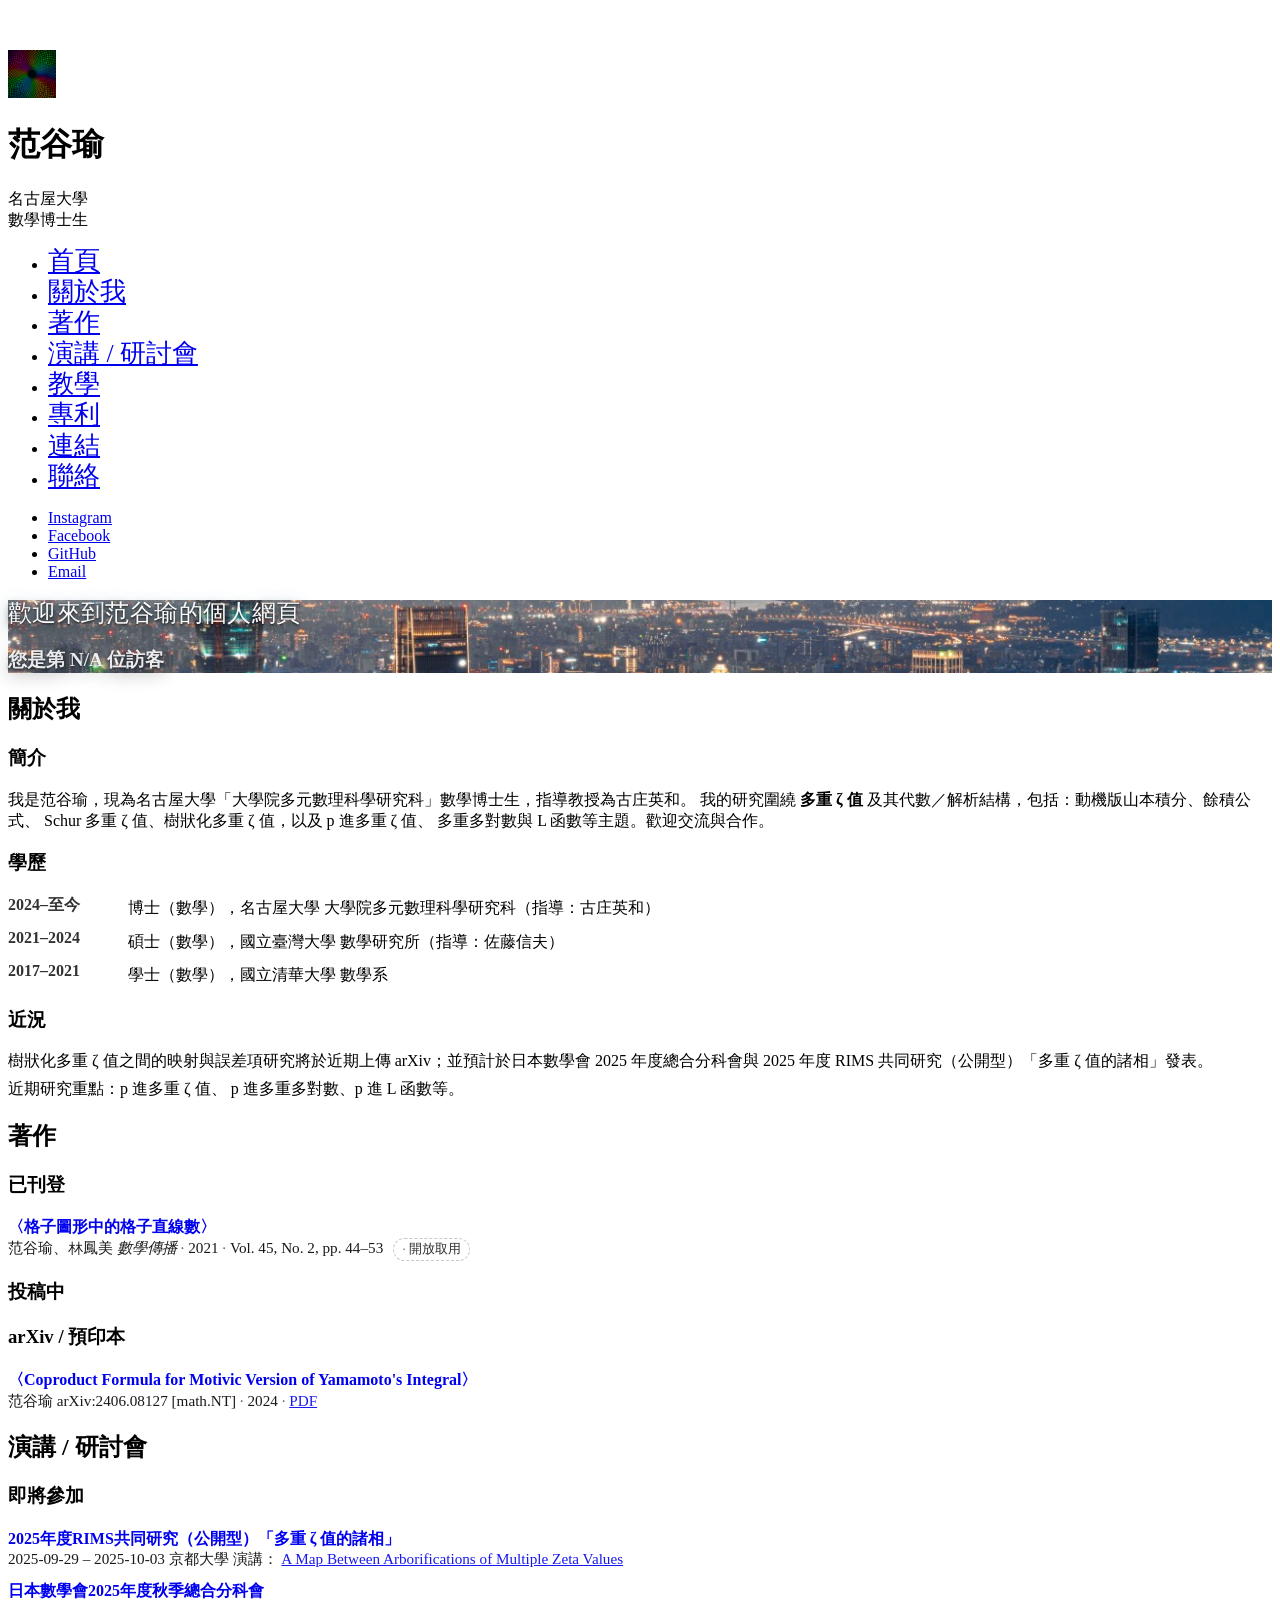
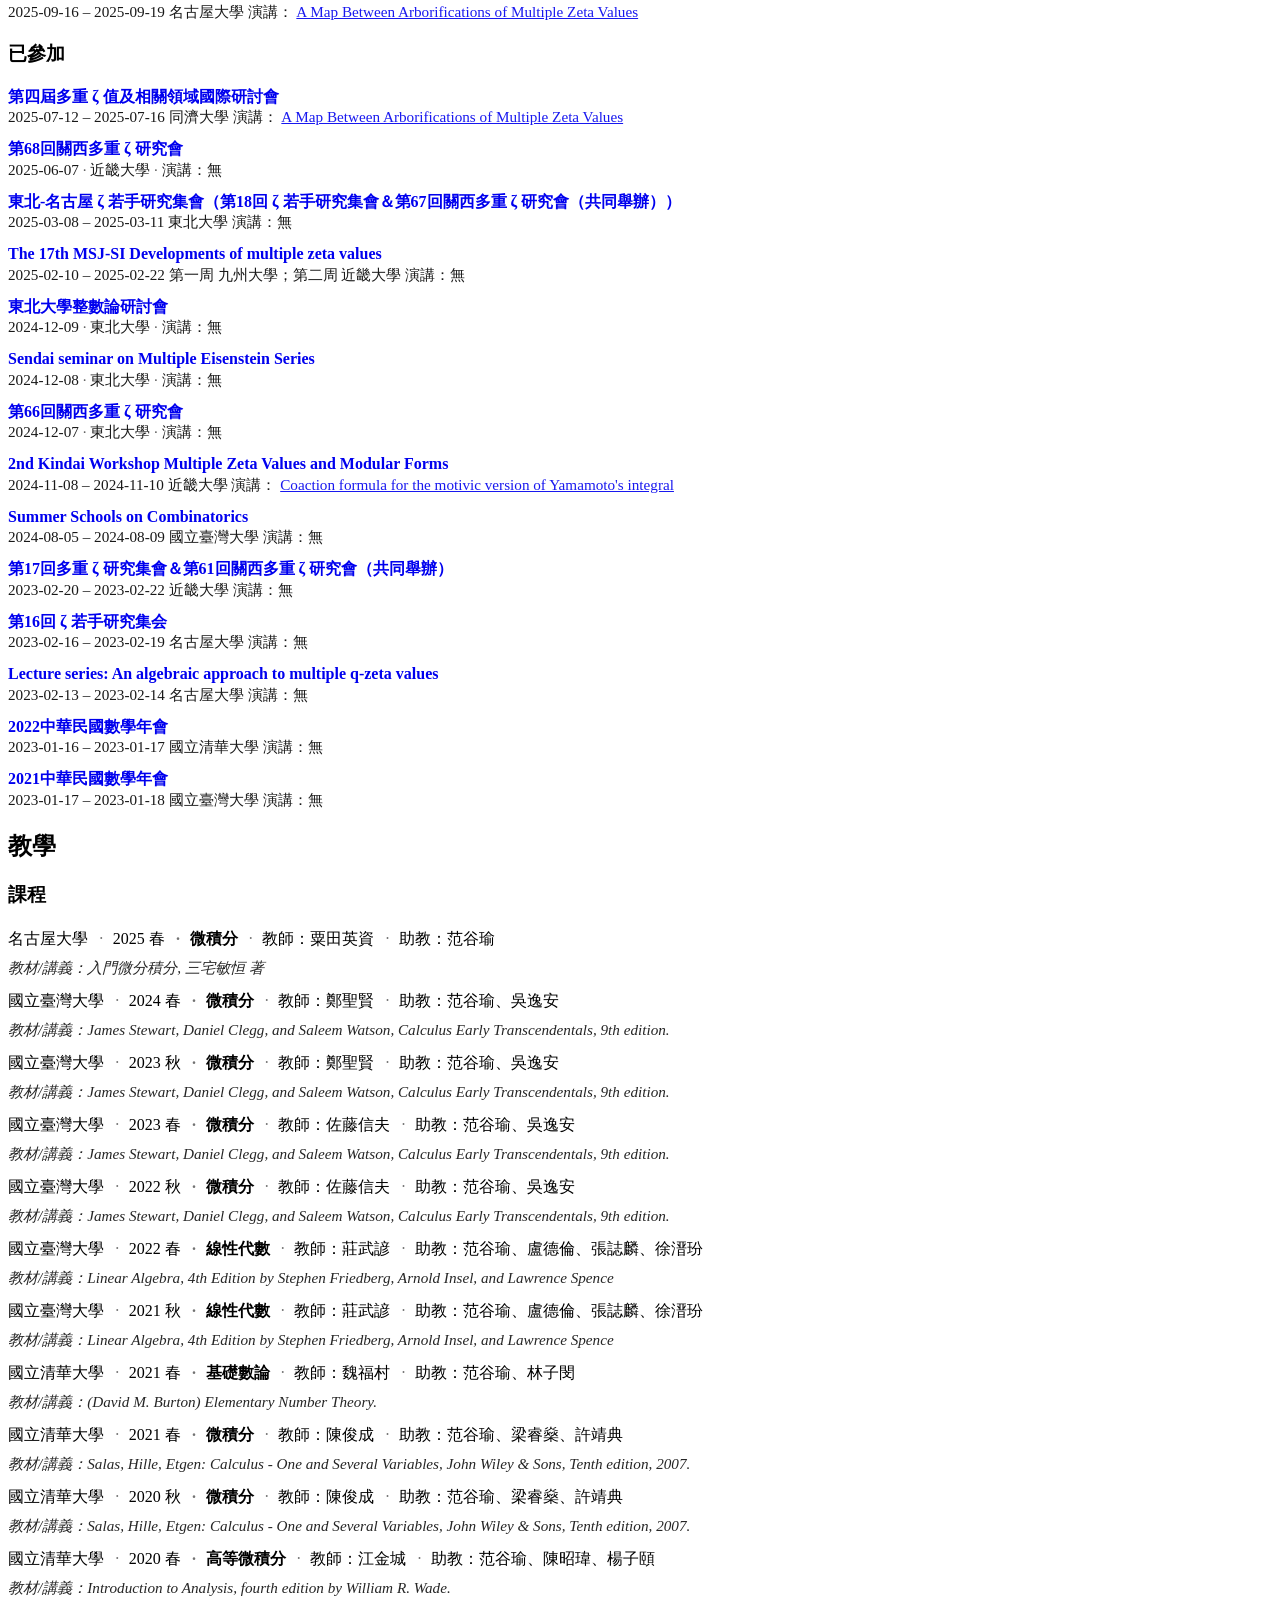
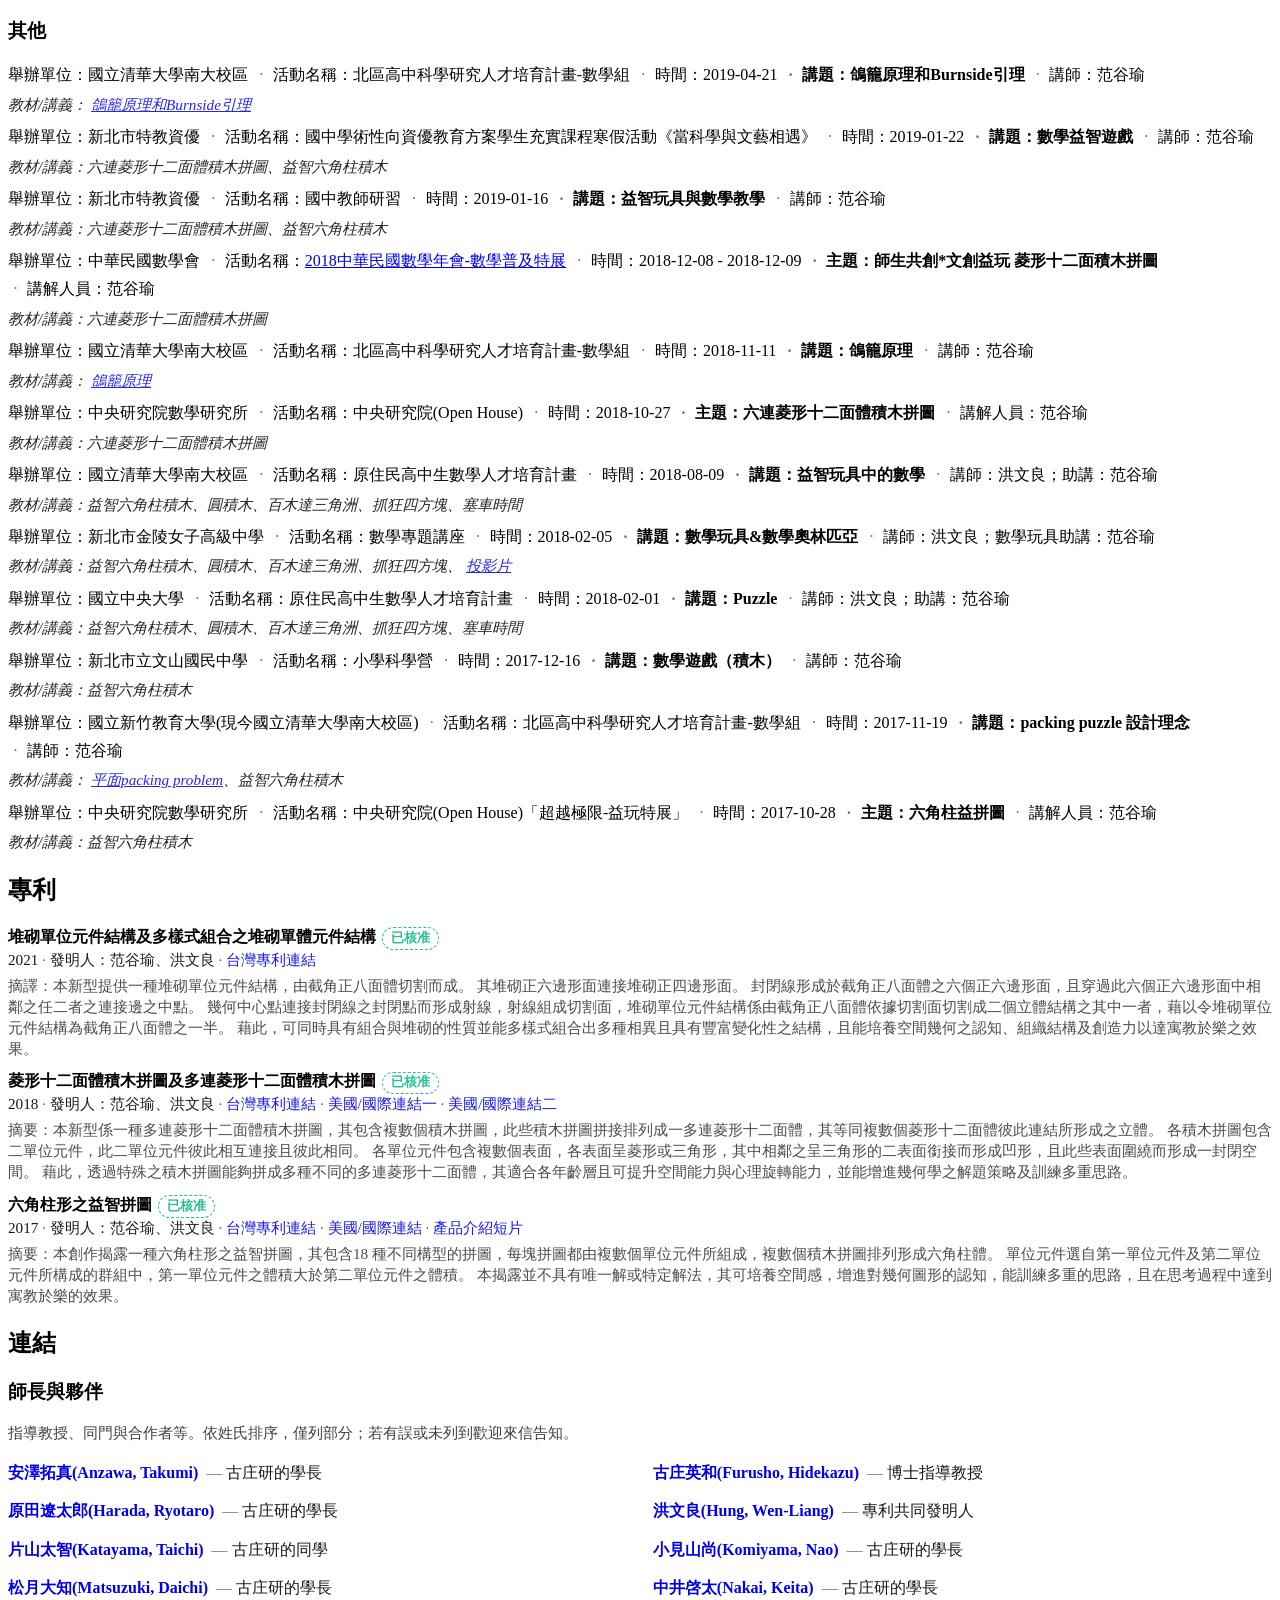
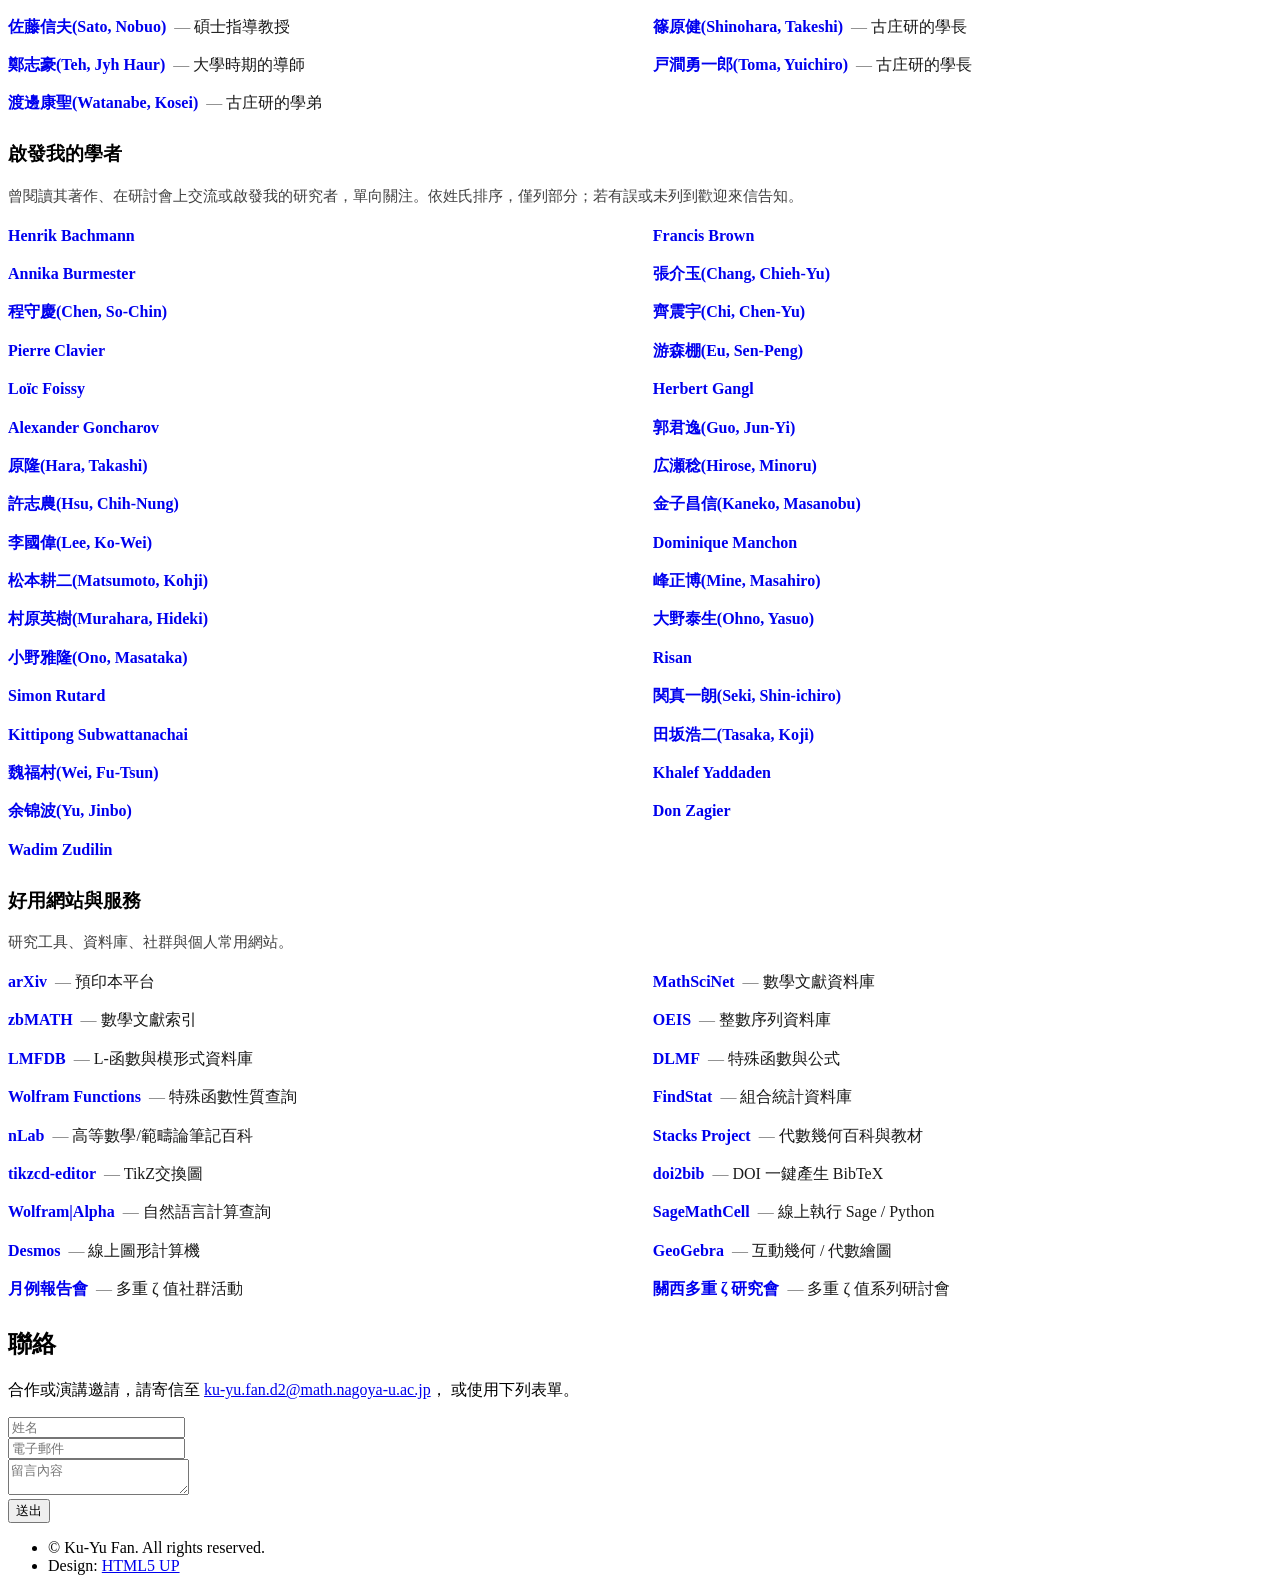
==== index.html @ 9a126350 "Update index.html" ====
<!DOCTYPE HTML>
<!--
	Prologue by HTML5 UP
	html5up.net | @ajlkn
	Free for personal and commercial use under the CCA 3.0 license (html5up.net/license)
-->
<html lang="zh-Hant">
	<head>
		<title>范谷瑜 | 個人網頁</title>
		<meta charset="utf-8" />
		<meta name="viewport" content="width=device-width, initial-scale=1, user-scalable=no" />
		<meta name="description" content="范谷瑜（名古屋大學數學博士生）。研究主題：多重 ζ 值、動機版山本積分、餘積公式、樹狀化多重 ζ 值、p 進多重多對數與 L 函數等。"/>
		<!-- Favicon / App icons -->
        <link rel="icon" type="image/png" sizes="32x32" href="images/avatar.jpg">
        <link rel="icon" type="image/png" sizes="16x16" href="images/avatar.jpg">
        <link rel="apple-touch-icon" sizes="180x180" href="images/avatar.jpg">
		<link rel="stylesheet" href="assets/css/main.css" />
		<link rel="preload" as="image" href="images/hero.jpg">
<link rel="alternate" hreflang="zh-Hant" href="https://kuyufan.github.io/index.html">
<link rel="alternate" hreflang="en"      href="https://kuyufan.github.io/en.html">
<link rel="alternate" hreflang="ja"      href="https://kuyufan.github.io/ja.html">
<link rel="alternate" hreflang="x-default" href="https://kuyufan.github.io/index.html">
<link rel="canonical" href="https://kuyufan.github.io/index.html">
<meta property="og:type" content="website">
<meta property="og:title" content="范谷瑜 | 個人網站">
<meta property="og:description" content="范谷瑜，名古屋大學數學博士生。研究興趣包含多重 ζ 值、山本積分的動機版本、餘積公式、樹形化、p 進多重多對數與 L 函數等。">
<meta property="og:image" content="https://kuyufan.github.io/images/avatar.jpg">
<meta property="og:url" content="https://kuyufan.github.io/index.html">
<meta property="og:locale" content="zh_TW">
<meta property="og:locale:alternate" content="en_US">
<meta property="og:locale:alternate" content="ja_JP">
<meta name="twitter:card" content="summary_large_image">
<style>
/* 語言切換 */
#language-switch { display:flex; justify-content:center; gap:1rem; padding:0; margin:0 0 1rem 0; list-style:none; }
#language-switch li a { color:white; font-size:1.2rem; text-decoration:none; }
#language-switch li a:hover { text-decoration:underline; }

/* 二層選單：基礎行為 */
#nav ul ul.sub { display:none; margin:0.25rem 0 0.75rem 2rem; }
#nav li.has-sub.open > ul.sub { display:block; }

/* 去掉箭頭，避免擠壓對齊 */
#nav li.has-sub > a::after { content:none !important; display:none !important; }

/* 頂層選單：字體放大、高度增加 */
#nav > ul > li > a {
  font-size:1.6rem !important;   /* 你要更大可改 1.4 或回 1.6 */
  padding-top:0.9rem;
  padding-bottom:0.9rem;
  line-height:1.2;
}

/* 固定左側圖示大小，避免跟著文字變形 */
#nav > ul > li > a > span.icon:before {
  font-size:1.0rem !important;
  top:0.05rem;
}

/* 次層選單：字小一點、上下更貼合、再縮一點縮排 */
#nav ul ul.sub a {
  font-size:0.95rem !important;
  padding-top:0.45rem;
  padding-bottom:0.45rem;
  line-height:1.25;
  padding-left:3.0rem;
}

/* 打開中的父選單做點強調（可留可刪） */
#nav li.has-sub.open > a { font-weight:600; opacity:1; }
/* About > 近況：簡潔列表樣式 */
.news-list { list-style: none; margin: 0.75rem 0 0; padding: 0; }
.news-list li { margin: 0.4rem 0; }
.news-list li time { font-weight: 600; margin-right: 0.5rem; white-space: nowrap; }
/* Hero 訪客計數外觀 */
.visit { margin-top: 0.8rem; font-size: 1.2rem; opacity: 0.9; }
/* 關於我：學歷時間軸、淡字 */
.edu { list-style:none; margin:0; padding:0; }
.edu li { display:flex; gap:1rem; margin:.5rem 0; }
.edu-year { width:6.5rem; font-weight:600; opacity:.8; flex-shrink:0; }
.edu-body { line-height:1.6; }

.muted { opacity:.7; font-size:.95rem; }
/* 著作 */
.pub-compact { list-style: none; margin: .6rem 0 0; padding: 0; }
.pub-compact li { margin: .65rem 0; }

/* 標題直接當連結 */
.pub-compact .pub-title { font-weight: 700; line-height: 1.35; }
.pub-compact .pub-title a { text-decoration: none; }
.pub-compact .pub-title a:hover { text-decoration: underline; }

/* 第二行（作者 + 期刊/年份/卷期頁/DOI/arXiv…） */
.pub-compact .pub-meta { opacity: .9; font-size: .95rem; line-height: 1.35; }

/* 作者後面的區塊用「·」自動分隔 */
.pub-compact .rest span::before { content: " · "; opacity: .7; }
.pub-compact .rest span:first-child::before { content: ""; } /* 第一個不要點 */

/* 常見欄位細節 */
.pub-compact i { font-style: italic; }          /* 期刊名斜體 */
.pub-compact .kv { white-space: nowrap; }       /* 避免 DOI/頁碼被換行拆斷 */
.badge { display:inline-block; margin-left:.4rem; padding:.1rem .5rem;
  border:1px dashed #bdbdbd; border-radius:9999px; font-size:.8rem; opacity:.9; }
/* Talks – compact two-line layout */
.talks { list-style:none; margin:.6rem 0 0; padding:0; }
.talks li { margin:.65rem 0; }
.talk-title { font-weight:700; line-height:1.35; }
.talk-title a { text-decoration:none; }
.talk-title a:hover { text-decoration:underline; }
.talk-meta { opacity:.9; font-size:.95rem; line-height:1.35; }
.talk-meta .rest span::before { content:" · "; opacity:.7; }
.talk-meta .rest span:first-child::before { content:""; } /* 第一個不要分隔點 */
.talk-meta time, .talk-meta .kv { white-space:nowrap; }   /* 日期/短欄位不換行 */

/* 可選：不同性質的標籤 */
.badge.invited{ border-color:#6366f1; color:#6366f1; }
.badge.poster { border-color:#0ea5e9; color:#0ea5e9; }
.badge.online { border-color:#6b7280; color:#6b7280; }

/* 教學 */
.teach-compact, .teach-other { list-style:none; margin:.6rem 0 0; padding:0; }
.teach-compact li, .teach-other li { margin:.55rem 0; }

/* 第一行：一排顯示（學校/年季/課名/教師/助教… 或 其他的主辦/活動/時間/講題/講師…） */
.teach-compact .rowx,
.teach-other  .rowx{
  display:flex;
  flex-wrap:wrap;
  align-items:baseline;
  gap:.25rem .35rem;
  line-height:1.5;
  text-align:left !important;     /* 關掉主題裡的左右對齊 */
  word-spacing:normal !important;
  letter-spacing:normal;
}

/* 只有課名/講題加粗，其他資訊一般字重 */
.teach-compact .rowx .cell,
.teach-other  .rowx .cell{ font-weight:400; }
.teach-compact .rowx .course,
.teach-other  .rowx .topic { font-weight:700; }

/* 第一行欄位之間加「·」，但教材那一行不要加 */
.teach-compact .rowx .cell:not(.material) + .cell:not(.material)::before,
.teach-other  .rowx .cell:not(.material) + .cell:not(.material)::before{
  content:" · ";
  opacity:.55;
  margin:0 .35rem;
}

/* 第二行：教材/講義——固定換到下一整行、靠左、稍微小一點 */
.teach-compact .rowx .material,
.teach-other  .rowx .material{
  flex-basis:100%;
  margin-top:.15rem;
  font-style:italic;
  opacity:.85;
  font-size:.95em;                 /* ← 字體稍微小一點；想更小可調 .9em */
  text-align:left !important;
  word-spacing:normal !important;
}

/* 書名斜體 */
.rowx .book{ font-style:italic; }
/* 專利與網誌 */
.pat-compact, .blog-compact { list-style:none; margin:.6rem 0 0; padding:0; }
.pat-compact li, .blog-compact li { margin:.65rem 0; }

.pat-title { font-weight:700; line-height:1.35; }
.pat-meta  { opacity:.9; font-size:.95rem; line-height:1.35; }
.pat-meta .rest span::before { content:" · "; opacity:.7; }
.pat-meta .rest span:first-child::before { content:""; }
.pat-links a { text-decoration:none; }
.pat-links a:hover { text-decoration:underline; }
.pat-compact p { margin:.35rem 0 0; }   /* 摘要與主體距離 */

.badge.pat-approved { border-color:#10b981; color:#10b981; } /* 已核准 */
.badge.pat-pending  { border-color:#f59e0b; color:#f59e0b; } /* 審中/申請中 */
/* Links – compact list (名字 + 說明) */
.note { margin:.25rem 0 .6rem; opacity:.75; font-size:.95rem; }

.links-compact { list-style:none; margin:.6rem 0 1rem; padding:0; }
.links-compact li { margin:.55rem 0; }

.links-compact .item{
  display:flex; flex-wrap:wrap; align-items:baseline;
  gap:.35rem .5rem; line-height:1.5;
}
.links-compact .name{
  font-weight:700; text-decoration:none;
}
.links-compact .name:hover{ text-decoration:underline; }
.links-compact .desc{ opacity:.9; }
.links-compact .desc::before{ content:"— "; opacity:.55; }

/* 桌機寬度做兩欄 */
@media (min-width:980px){
  .links-compact.two-col{
    display:grid; grid-template-columns:1fr 1fr; column-gap:1.6rem;
  }
  .links-compact.two-col li{ margin:.45rem 0; }
}
/* 只改首頁 hero (section#top)，直接顯示我的圖片 */
#top.one.dark.cover {
  background: url('images/hero.jpg') center center / cover no-repeat !important;
}

/* 有些主題會用偽元素加暗色/細紋疊層，順手關掉（若沒有則不影響） */
#top.one.dark.cover::before,
#top.one.dark.cover::after {
  background: none !important;
  box-shadow: none !important;
}
/* HERO 文字：去描邊，靠色彩與柔光提升可讀性 */
#top h2.alt{
  color:#f9fafb;
  font-weight:500;
  letter-spacing:.015em;
  line-height:1.12;
  -webkit-text-stroke:0;
  text-shadow:
    0 1px 2px rgba(0,0,0,.70),
    0 3px 8px rgba(0,0,0,.55),
    0 12px 28px rgba(0,0,0,.35),
    0 0 1px rgba(255,255,255,.28),
    0 0 14px rgba(56,189,248,.25);
}

/* 讓 <strong>（你的名字）跟其他字同樣粗細 */
#top h2.alt strong{
  font-weight:inherit;
  color:#fff;
}

/* 訪客數：小一點的暗暈即可 */
#top .visit{
  color:#f8fafc;
  font-weight:650;
  -webkit-text-stroke:0;
  text-shadow:
    0 1px 3px rgba(0,0,0,.70),
    0 6px 18px rgba(0,0,0,.45);
}
#language-switch a[aria-current="page"]{ text-decoration: underline; opacity:.95; pointer-events:none; }
/* 語言切換：先關掉主題在 <a> 上畫的邊框 */
#language-switch a { border-bottom: 0 !important; }

/* 目前語言：用底線（邊框）強制顯示 */
#language-switch a[aria-current="page"]{
  border-bottom: 2px solid currentColor !important;
  text-decoration: none !important; /* 避免雙底線 */
  pointer-events: none;
}
</style>
	</head>
	<body class="is-preload">

		<!-- Header -->
			<div id="header">
				<!-- Language Switcher -->
<ul id="language-switch">
  <li><a href="index.html" lang="zh-Hant" aria-current="page">中文</a></li>
  <li><a href="en.html" lang="en">English</a></li>
  <li><a href="ja.html" lang="ja">日本語</a></li>
</ul>
				<div class="top">

					<!-- Logo -->
						<div id="logo">
							<span class="image avatar48"><img src="images/avatar.jpg" alt="范谷瑜個人頭像" width="48" height="48" loading="lazy" decoding="async"/></span>
							<h1 id="title">范谷瑜</h1>
							<p>名古屋大學<br>數學博士生</p>
						</div>

					<!-- Nav -->
<nav id="nav">
  <ul>
    <li><a href="#top" class="scrolly"><span class="icon solid fa-home">首頁</span></a></li>

    <li class="has-sub">
      <a href="#about" class="scrolly"><span class="icon solid fa-user">關於我</span></a>
      <ul class="sub">
        <li><a href="#bio" class="scrolly">簡介</a></li>
        <li><a href="#education" class="scrolly">學歷</a></li>
		<li><a href="#news" class="scrolly">近況</a></li>
        <!--<li><a href="#cv" class="scrolly">履歷</a></li>-->
      </ul>
    </li>

    <li class="has-sub">
      <a href="#pubs" class="scrolly"><span class="icon solid fa-book">著作</span></a>
      <ul class="sub">
        <li><a href="#pubs-published" class="scrolly">已刊登</a></li>
        <li><a href="#pubs-submitted" class="scrolly">投稿中</a></li>
        <li><a href="#pubs-arxiv" class="scrolly">arXiv / 預印本</a></li>
      </ul>
    </li>

    <li class="has-sub">
      <a href="#talks" class="scrolly"><span class="icon solid fa-chalkboard-teacher">演講 / 研討會</span></a>
      <ul class="sub">
        <li><a href="#talks-upcoming" class="scrolly">即將參加</a></li>
        <li><a href="#talks-past" class="scrolly">已參加</a></li>
      </ul>
    </li>

<li class="has-sub">
  <a href="#teaching" class="scrolly"><span class="icon solid fa-graduation-cap">教學</span></a>
  <ul class="sub">
    <li><a href="#courses" class="scrolly">課程</a></li>
    <li><a href="#teaching-others" class="scrolly">其他</a></li>
  </ul>
</li>

<li class="has-sub">
  <a href="#patents" class="scrolly"><span class="icon solid fa-file-alt">專利</span></a>
</li>
<!--
<li class="has-sub">
  <a href="#blog" class="scrolly"><span class="icon solid fa-book-open">網誌</span></a>
  <ul class="sub">
    <li><a href="#blog-edu" class="scrolly">數學教育</a></li>
    <li><a href="#blog-contest" class="scrolly">數學競賽</a></li>
    <li><a href="#blog-games" class="scrolly">數學遊戲</a></li>
  </ul>
</li>
-->
<li class="has-sub">
  <a href="#links" class="scrolly"><span class="icon solid fa-link">連結</span></a>
  <ul class="sub">
    <li><a href="#links-mentors" class="scrolly">師長與夥伴</a></li>
    <li><a href="#links-inspire" class="scrolly">啟發我的學者</a></li>
    <li><a href="#links-tools"   class="scrolly">好用網站與服務</a></li>
  </ul>
</li>    
    <li><a href="#contact" class="scrolly"><span class="icon solid fa-envelope">聯絡</span></a></li>
  </ul>
</nav>

				</div>

				<div class="bottom">

					<!-- Social Icons -->
					        <!-- <ul id="language-switch">
						  <li><a href="index.html">🇹🇼</a></li>
						  <li><a href="en.html">🇬🇧</a></li>
						  <li><a href="ja.html">🇯🇵</a></li>
						</ul> -->
<ul class="icons">
  <li><a href="https://www.instagram.com/kuyufan/" target="_blank" rel="noopener" class="icon brands fa-instagram"><span class="label">Instagram</span></a></li>
  <li><a href="https://www.facebook.com/kuyu.fan.7" target="_blank" rel="noopener" class="icon brands fa-facebook-f"><span class="label">Facebook</span></a></li>
  <li><a href="https://github.com/kuyufan" target="_blank" rel="noopener" class="icon brands fa-github"><span class="label">GitHub</span></a></li>
  <li><a href="mailto:abc940605@gmail.com" class="icon solid fa-envelope"><span class="label">Email</span></a></li>
</ul>

				</div>

			</div>

		<!-- Main -->
			<div id="main">

				<!-- Intro -->
					<section id="top" class="one dark cover">
						<div class="container">

<header>
  <h2 class="alt">歡迎來到<strong>范谷瑜</strong>的個人網頁</h2>
  <p class="visit">您是第 <span id="visit-count">—</span> 位訪客</p>
</header>

						</div>
					</section>
<section id="about" class="two">
  <div class="container">
    <header><h2>關於我</h2></header>

    <!-- 簡介 -->
    <h3 id="bio">簡介</h3>
    <p>
      我是范谷瑜，現為名古屋大學「大學院多元數理科學研究科」數學博士生，指導教授為古庄英和。
      我的研究圍繞 <strong>多重 ζ 值</strong> 及其代數／解析結構，包括：動機版山本積分、餘積公式、
      Schur 多重 ζ 值、樹狀化多重 ζ 值，以及 p 進多重 ζ 值、 多重多對數與 L 函數等主題。歡迎交流與合作。
    </p>

    <!-- 學歷 -->
    <h3 id="education">學歷</h3>
    <ul class="edu">
      <li>
        <div class="edu-year">2024–至今</div>
        <div class="edu-body">博士（數學），名古屋大學 大學院多元數理科學研究科（指導：古庄英和）</div>
      </li>
      <li>
        <div class="edu-year">2021–2024</div>
        <div class="edu-body">碩士（數學），國立臺灣大學 數學研究所（指導：佐藤信夫）</div>
      </li>
      <li>
        <div class="edu-year">2017–2021</div>
        <div class="edu-body">學士（數學），國立清華大學 數學系</div>
      </li>
    </ul>

    <!-- 近況（你也可持續追加 <li> 條目） -->
    <h3 id="news">近況</h3>
    <ul class="news-list">
      <li> 樹狀化多重 ζ 值之間的映射與誤差項研究將於近期上傳 arXiv；並預計於日本數學會 2025 年度總合分科會與 2025 年度 RIMS 共同研究（公開型）「多重 ζ 值的諸相」發表。</li>
      <li> 近期研究重點：p 進多重 ζ 值、 p 進多重多對數、p 進 L 函數等。</li>
    </ul>

    <!-- 履歷 
    <h3 id="cv">履歷（更新中）</h3>
    <p>
      <a href="files/CV_KuYuFan.pdf" class="button">下載履歷<br>（更新中）</a>
    </p>-->
  </div>
</section>
				
<section id="pubs" class="two">
  <div class="container">
    <header><h2>著作</h2></header>

    <!-- 已刊登 -->
    <h3 id="pubs-published">已刊登</h3>
    <ul class="pub-compact">
	  <!-- 模板
      <li>
        <div class="pub-title">
          <a href="https://doi.org/10.xxxx/xxxxx" target="_blank" rel="noopener">
            〈論文標題（中文或英文）〉
          </a>
        </div>
        <div class="pub-meta">
          <span class="authors">范谷瑜, 合著者A, 合著者B</span>
          <span class="rest">
            <span class="venue"><i>Journal Name</i></span>
            <span class="year">2024</span>
            <span class="kv">Vol. XXX, No. X, pp. XX–XX</span>
            <span class="kv"><a href="https://doi.org/10.xxxx/xxxxx" target="_blank" rel="noopener">DOI:10.xxxx/xxxxx</a></span>
            <span class="kv"><a href="https://arxiv.org/abs/2508.xxxxx" target="_blank" rel="noopener">arXiv:2508.xxxxx</a></span>
            <span class="kv">MSC: 11M32, 14Fxx</span>
            <span class="kv"><a href="https://mathscinet.ams.org/mathscinet-getitem?mr=XXXXXX" target="_blank" rel="noopener">MRXXXXXX</a></span>
            <span class="kv"><a href="https://github.com/yourrepo" target="_blank" rel="noopener">Code</a></span>
            <span class="kv"><a href="https://osf.io/xyz" target="_blank" rel="noopener">Data</a></span>
            <span class="badge">Open Access</span>
          </span>
        </div>
      </li>
	  -->
      <li>
        <div class="pub-title">
          <a href="https://www.math.sinica.edu.tw/mathmedia/journals/4658" target="_blank" rel="noopener">
            〈格子圖形中的格子直線數〉
          </a>
        </div>
        <div class="pub-meta">
          <span class="authors">范谷瑜、林鳳美</span>
          <span class="rest">
            <span class="venue"><i>數學傳播</i></span>
            <span class="year">2021</span>
            <span class="kv">Vol. 45, No. 2, pp. 44–53</span>
            <span class="badge">開放取用</span>
          </span>
        </div>
      </li>
    </ul>

    <!-- 投稿中 -->
    <h3 id="pubs-submitted">投稿中</h3>
    <ul class="pub-compact">
	  <!-- 模板
      <li>
        <div class="pub-title">〈論文標題〉</div>
        <div class="pub-meta">
          <span class="authors">范谷瑜, 合著者C</span>
          <span class="rest">
            <span class="venue"><i>Submitted to Journal XYZ</i></span>
            <span class="year">2025</span>
            <span class="badge">Under Review</span>
            <span class="kv"><a href="#" target="_blank" rel="noopener">Preprint / Draft</a></span>
          </span>
        </div>
      </li>
	  -->
    </ul>

    <!-- arXiv / 預印本 -->
    <h3 id="pubs-arxiv">arXiv / 預印本</h3>
    <ul class="pub-compact">
	  <!-- 模板
      <li>
        <div class="pub-title">
          <a href="https://arxiv.org/abs/2508.xxxxx" target="_blank" rel="noopener">
            〈論文標題〉
          </a>
        </div>
        <div class="pub-meta">
          <span class="authors">范谷瑜</span>
          <span class="rest">
            <span class="kv">arXiv:2508.xxxxx [math.NT]</span>
            <span class="year">2025</span>
            <span class="kv"><a href="https://arxiv.org/pdf/2508.xxxxx" target="_blank" rel="noopener">PDF</a></span>
          </span>
        </div>
      </li>
	  -->
	  <li>
        <div class="pub-title">
          <a href="https://arxiv.org/abs/2406.08127" target="_blank" rel="noopener">
            〈Coproduct Formula for Motivic Version of Yamamoto's Integral〉
          </a>
        </div>
        <div class="pub-meta">
          <span class="authors">范谷瑜</span>
          <span class="rest">
            <span class="kv">arXiv:2406.08127 [math.NT]</span>
            <span class="year">2024</span>
            <span class="kv"><a href="https://arxiv.org/pdf/2406.08127" target="_blank" rel="noopener">PDF</a></span>
          </span>
        </div>
      </li>
    </ul>

  </div>
</section>

<section id="talks" class="two">
  <div class="container">
    <header><h2>演講 / 研討會</h2></header>

    <!-- 即將參加 -->
    <h3 id="talks-upcoming">即將參加</h3>
    <ul class="talks">
      <!-- 模板
      <li>
        <div class="talk-title">
          <a href="研討會網站網址" target="_blank" rel="noopener">
            研討會名稱
          </a>
        </div>
        <div class="talk-meta">
          <span class="rest">
            <span class="date"><time datetime="20xx-xx-xx">20xx-xx-xx</time></span> – <time datetime="20xx-xx-xx">20xx-xx-xx</time></span>
            <span class="place">地點</span>
            <span class="talk">演講：
              <a href="files/slides/檔名.pdf" download>
                演講標題
              </a>
            </span>
          </span>
        </div>
      </li>

	  -->
	  <li>
        <div class="talk-title">
          <a href="https://sites.google.com/view/rimsmzv2025/home?authuser=0" target="_blank" rel="noopener">
            2025年度RIMS共同研究（公開型）「多重 ζ 值的諸相」
          </a>
        </div>
        <div class="talk-meta">
          <span class="rest">
            <span class="date"><time datetime="2025-09-29">2025-09-29</time></span> – <time datetime="2025-10-03">2025-10-03</time></span>
            <span class="place">京都大學</span>
            <span class="talk">演講：
              <a href="files/slides/20250930.pdf" download>
                A Map Between Arborifications of Multiple Zeta Values
              </a>
            </span>
          </span>
        </div>
      </li>

	  <li>
        <div class="talk-title">
          <a href="https://www.mathsoc.jp/activity/meeting/nagoya25sept/index.html" target="_blank" rel="noopener">
            日本數學會2025年度秋季總合分科會
          </a>
        </div>
        <div class="talk-meta">
          <span class="rest">
            <span class="date"><time datetime="2025-09-16">2025-09-16</time></span> – <time datetime="2025-09-19">2025-09-19</time></span>
            <span class="place">名古屋大學</span>
            <span class="talk">演講：
              <a href="files/slides/20250919.pdf" download>
                A Map Between Arborifications of Multiple Zeta Values
              </a>
            </span>
          </span>
        </div>
      </li>
    </ul>
		
    <!-- 已參加 -->
    <h3 id="talks-past">已參加</h3>
    <ul class="talks">
      <!-- 模板
      <li>
        <div class="talk-title">
          <a href="研討會網站網址" target="_blank" rel="noopener">
            研討會名稱
          </a>
        </div>
        <div class="talk-meta">
          <span class="rest">
            <span class="date"><time datetime="20xx-xx-xx">20xx-xx-xx</time></span> – <time datetime="20xx-xx-xx">20xx-xx-xx</time></span>
            <span class="place">地點</span>
            <span class="talk">演講：
              <a href="files/slides/檔名.pdf" download>
                演講標題
              </a>
            </span>
          </span>
        </div>
      </li>

	  -->
	  <li>
        <div class="talk-title">
          <a href="https://multizetacafe.github.io/shanghai2025/" target="_blank" rel="noopener">
            第四屆多重 ζ 值及相關領域國際研討會
          </a>
        </div>
        <div class="talk-meta">
          <span class="rest">
            <span class="date"><time datetime="2025-07-12">2025-07-12</time></span> – <time datetime="2025-07-16">2025-07-16</time></span>
            <span class="place">同濟大學</span>
            <span class="talk">演講：
              <a href="files/slides/20250713.pdf" download>
                A Map Between Arborifications of Multiple Zeta Values
              </a>
            </span>
          </span>
        </div>
      </li>

	  <li>
        <div class="talk-title">
          <a href="https://sites.google.com/site/kmzsince2011/home?authuser=0#h.3bytc5qqqf9i" target="_blank" rel="noopener">
            第68回關西多重 ζ 研究會
          </a>
        </div>
        <div class="talk-meta">
          <span class="rest">
            <span class="date"><time datetime="2025-06-07">2025-06-07</time></span>
            <span class="place">近畿大學</span>
            <span class="talk">演講：無
            </span>
          </span>
        </div>
      </li>

	  <li>
        <div class="talk-title">
          <a href="https://sites.google.com/view/zetawakate18" target="_blank" rel="noopener">
            東北-名古屋 ζ 若手研究集會（第18回 ζ 若手研究集會＆第67回關西多重 ζ 研究會（共同舉辦））
          </a>
        </div>
        <div class="talk-meta">
          <span class="rest">
            <span class="date"><time datetime="2025-03-08">2025-03-08</time></span> – <time datetime="2025-03-11">2025-03-11</time></span>
            <span class="place">東北大學</span>
            <span class="talk">演講：無
            </span>
          </span>
        </div>
      </li>

	  <li>
        <div class="talk-title">
          <a href="https://sites.google.com/view/the17thmsj-si" target="_blank" rel="noopener">
            The 17th MSJ-SI Developments of multiple zeta values
          </a>
        </div>
        <div class="talk-meta">
          <span class="rest">
            <span class="date"><time datetime="2025-02-10">2025-02-10</time></span> – <time datetime="2025-02-22">2025-02-22</time></span>
            <span class="place">第一周 九州大學；第二周 近畿大學</span>
            <span class="talk">演講：無
            </span>
          </span>
        </div>
      </li>

	  <li>
        <div class="talk-title">
          <a href="https://sites.google.com/view/tohoku-number-semiar/2024?authuser=0" target="_blank" rel="noopener">
            東北大學整數論研討會
          </a>
        </div>
        <div class="talk-meta">
          <span class="rest">
            <span class="date"><time datetime="2024-12-09">2024-12-09</time></span>
            <span class="place">東北大學</span>
            <span class="talk">演講：無
            </span>
          </span>
        </div>
      </li>

	  <li>
        <div class="talk-title">
          <a href="https://drive.google.com/file/d/1kJEnFlGi3V20mBD8Dvf_8M99_xiDvd_c/view?usp=drive_link" target="_blank" rel="noopener">
            Sendai seminar on Multiple Eisenstein Series
          </a>
        </div>
        <div class="talk-meta">
          <span class="rest">
            <span class="date"><time datetime="2024-12-08">2024-12-08</time></span>
            <span class="place">東北大學</span>
            <span class="talk">演講：無
            </span>
          </span>
        </div>
      </li>

	  <li>
        <div class="talk-title">
          <a href="https://sites.google.com/site/kmzsince2011/past/2024?authuser=0#h.njycdaum38bp" target="_blank" rel="noopener">
            第66回關西多重 ζ 研究會
          </a>
        </div>
        <div class="talk-meta">
          <span class="rest">
            <span class="date"><time datetime="2024-12-07">2024-12-07</time></span>
            <span class="place">東北大學</span>
            <span class="talk">演講：無
            </span>
          </span>
        </div>
      </li>

	  <li>
        <div class="talk-title">
          <a href="https://www.math.kindai.ac.jp/laboratory/tasaka/2ndKindaiWS/" target="_blank" rel="noopener">
            2nd Kindai Workshop Multiple Zeta Values and Modular Forms
          </a>
        </div>
        <div class="talk-meta">
          <span class="rest">
            <span class="date"><time datetime="2024-11-08">2024-11-08</time></span> – <time datetime="2024-11-10">2024-11-10</time></span>
            <span class="place">近畿大學</span>
            <span class="talk">演講：
              <a href="files/slides/20241109.pdf" download>
                Coaction formula for the motivic version of Yamamoto's integral 
              </a>
            </span>
          </span>
        </div>
      </li>

	  <li>
        <div class="talk-title">
          <a href="https://ncts.ntu.edu.tw/events_3_detail.php?nid=350" target="_blank" rel="noopener">
            Summer Schools on Combinatorics
          </a>
        </div>
        <div class="talk-meta">
          <span class="rest">
            <span class="date"><time datetime="2024-08-05">2024-08-05</time></span> – <time datetime="2024-08-09">2024-08-09</time></span>
            <span class="place">國立臺灣大學</span>
            <span class="talk">演講：無</span>
          </span>
        </div>
      </li>

	  <li>
        <div class="talk-title">
          <a href="https://sites.google.com/site/kkmzvworkshop/home/%E7%AC%AC17%E5%9B%9E%E5%A4%9A%E9%87%8D%E3%82%BC%E3%83%BC%E3%82%BF%E7%A0%94%E7%A9%B6%E9%9B%86%E4%BC%9A%E7%AC%AC61%E5%9B%9E%E9%96%A2%E8%A5%BF%E5%A4%9A%E9%87%8D%E3%82%BC%E3%83%BC%E3%82%BF%E7%A0%94%E7%A9%B6%E4%BC%9A%E5%85%B1%E5%90%8C%E9%96%8B%E5%82%AC" target="_blank" rel="noopener">
            第17回多重 ζ 研究集會＆第61回關西多重 ζ 研究會（共同舉辦）
          </a>
        </div>
        <div class="talk-meta">
          <span class="rest">
            <span class="date"><time datetime="2023-02-20">2023-02-20</time></span> – <time datetime="2023-02-22">2023-02-22</time></span>
            <span class="place">近畿大學</span>
            <span class="talk">演講：無</span>
          </span>
        </div>
      </li>

	  <li>
        <div class="talk-title">
          <a href="https://sites.google.com/view/zetawakate16/" target="_blank" rel="noopener">
            第16回 ζ 若手研究集会
          </a>
        </div>
        <div class="talk-meta">
          <span class="rest">
            <span class="date"><time datetime="2023-02-16">2023-02-16</time></span> – <time datetime="2023-02-19">2023-02-19</time></span>
            <span class="place">名古屋大學</span>
            <span class="talk">演講：無</span>
          </span>
        </div>
      </li>

	  <li>
        <div class="talk-title">
          <a href="https://sites.google.com/view/lectureqmzv/" target="_blank" rel="noopener">
            Lecture series: An algebraic approach to multiple q-zeta values
          </a>
        </div>
        <div class="talk-meta">
          <span class="rest">
            <span class="date"><time datetime="2023-02-13">2023-02-13</time></span> – <time datetime="2023-02-14">2023-02-14</time></span>
            <span class="place">名古屋大學</span>
            <span class="talk">演講：無</span>
          </span>
        </div>
      </li>

      <li>
        <div class="talk-title">
          <a href="https://www.math.nthu.edu.tw/~2022TMS/home.html" target="_blank" rel="noopener">
            2022中華民國數學年會
          </a>
        </div>
        <div class="talk-meta">
          <span class="rest">
            <span class="date"><time datetime="2023-01-16">2023-01-16</time></span> – <time datetime="2023-01-17">2023-01-17</time></span>
            <span class="place">國立清華大學</span>
            <span class="talk">演講：無</span>
          </span>
        </div>
      </li>

	  <li>
        <div class="talk-title">
          <a href="https://idv.sinica.edu.tw/mathcomp/2021TMS/index.html" target="_blank" rel="noopener">
            2021中華民國數學年會
          </a>
        </div>
        <div class="talk-meta">
          <span class="rest">
            <span class="date"><time datetime="2023-01-17">2023-01-17</time></span> – <time datetime="2023-01-18">2023-01-18</time></span>
            <span class="place">國立臺灣大學</span>
            <span class="talk">演講：無</span>
          </span>
        </div>
      </li>
    </ul>
  </div>
</section>
				
<section id="teaching" class="two">
  <div class="container">
    <header><h2>教學</h2></header>

    <!-- 課程 -->
    <h3 id="courses">課程</h3>
    <ul class="teach-compact">
      <!-- 模板
      <li>
        <div class="rowx">
          <span class="cell school">校名</span>
          <span class="cell yt">年分 春/秋</span>
          <span class="cell course">
            <a href="課程網址">課程名稱</a>
          </span>
          <span class="cell teacher">任課教師：王〇〇</span>
          <span class="cell ta">教學助理(TA)：范谷瑜</span>
          <span class="cell material">教材/講義：
            <a href="講義連結" download>講義名稱</a>
          </span>
        </div>
      </li>

	  -->
	  
      <li>
        <div class="rowx">
          <span class="cell school">名古屋大學</span>
          <span class="cell yt">2025 春</span>
          <span class="cell course">微積分</span>
          <span class="cell teacher">教師：粟田英資</span>
          <span class="cell ta">助教：范谷瑜</span>
          <span class="cell material">教材/講義：<span class="book">入門微分積分</span>, 三宅敏恒 著</span>
        </div>
      </li>
	  
	  <li>
        <div class="rowx">
          <span class="cell school">國立臺灣大學</span>
          <span class="cell yt">2024 春</span>
          <span class="cell course">微積分</span>
          <span class="cell teacher">教師：鄭聖賢</span>
          <span class="cell ta">助教：范谷瑜、吳逸安</span>
          <span class="cell material">教材/講義：James Stewart, Daniel Clegg, and Saleem Watson, <span class="book">Calculus Early Transcendentals</span>, 9th edition.</span>
        </div>
      </li>
	  
	  <li>
        <div class="rowx">
          <span class="cell school">國立臺灣大學</span>
          <span class="cell yt">2023 秋</span>
          <span class="cell course">微積分</span>
          <span class="cell teacher">教師：鄭聖賢</span>
          <span class="cell ta">助教：范谷瑜、吳逸安</span>
          <span class="cell material">教材/講義：James Stewart, Daniel Clegg, and Saleem Watson, <span class="book">Calculus Early Transcendentals</span>, 9th edition.</span>
        </div>
      </li>
	  
	  <li>
        <div class="rowx">
          <span class="cell school">國立臺灣大學</span>
          <span class="cell yt">2023 春</span>
          <span class="cell course">微積分</span>
          <span class="cell teacher">教師：佐藤信夫</span>
          <span class="cell ta">助教：范谷瑜、吳逸安</span>
          <span class="cell material">教材/講義：James Stewart, Daniel Clegg, and Saleem Watson, <span class="book">Calculus Early Transcendentals</span>, 9th edition.</span>
        </div>
      </li>
	  
	  <li>
        <div class="rowx">
          <span class="cell school">國立臺灣大學</span>
          <span class="cell yt">2022 秋</span>
          <span class="cell course">微積分</span>
          <span class="cell teacher">教師：佐藤信夫</span>
          <span class="cell ta">助教：范谷瑜、吳逸安</span>
          <span class="cell material">教材/講義：James Stewart, Daniel Clegg, and Saleem Watson, <span class="book">Calculus Early Transcendentals</span>, 9th edition.</span>
        </div>
      </li>
	  
	  <li>
        <div class="rowx">
          <span class="cell school">國立臺灣大學</span>
          <span class="cell yt">2022 春</span>
          <span class="cell course">線性代數</span>
          <span class="cell teacher">教師：莊武諺</span>
          <span class="cell ta">助教：范谷瑜、盧德倫、張誌麟、徐溍玢</span>
          <span class="cell material">教材/講義：<span class="book">Linear Algebra</span>, 4th Edition by Stephen Friedberg, Arnold Insel, and Lawrence Spence</span>
        </div>
      </li>
	  
	  <li>
        <div class="rowx">
          <span class="cell school">國立臺灣大學</span>
          <span class="cell yt">2021 秋</span>
          <span class="cell course">線性代數</span>
          <span class="cell teacher">教師：莊武諺</span>
          <span class="cell ta">助教：范谷瑜、盧德倫、張誌麟、徐溍玢</span>
          <span class="cell material">教材/講義：<span class="book">Linear Algebra</span>, 4th Edition by Stephen Friedberg, Arnold Insel, and Lawrence Spence</span>
        </div>
      </li>
	  
	  <li>
        <div class="rowx">
          <span class="cell school">國立清華大學</span>
          <span class="cell yt">2021 春</span>
          <span class="cell course">基礎數論</span>
          <span class="cell teacher">教師：魏福村</span>
          <span class="cell ta">助教：范谷瑜、林子閔</span>
          <span class="cell material">教材/講義：(David M. Burton) <span class="book">Elementary Number Theory</span>.</span>
        </div>
      </li>
	  
	  <li>
        <div class="rowx">
          <span class="cell school">國立清華大學</span>
          <span class="cell yt">2021 春</span>
          <span class="cell course">微積分</span>
          <span class="cell teacher">教師：陳俊成</span>
          <span class="cell ta">助教：范谷瑜、梁睿燊、許靖典</span>
          <span class="cell material">教材/講義：Salas, Hille, Etgen: <span class="book">Calculus - One and Several Variables</span>, John Wiley & Sons, Tenth edition, 2007.</span>
        </div>
      </li>
	  
	  <li>
        <div class="rowx">
          <span class="cell school">國立清華大學</span>
          <span class="cell yt">2020 秋</span>
          <span class="cell course">微積分</span>
          <span class="cell teacher">教師：陳俊成</span>
          <span class="cell ta">助教：范谷瑜、梁睿燊、許靖典</span>
          <span class="cell material">教材/講義：Salas, Hille, Etgen: <span class="book">Calculus - One and Several Variables</span>, John Wiley & Sons, Tenth edition, 2007.</span>
        </div>
      </li>
	  
	  <li>
        <div class="rowx">
          <span class="cell school">國立清華大學</span>
          <span class="cell yt">2020 春</span>
          <span class="cell course">高等微積分</span>
          <span class="cell teacher">教師：江金城</span>
          <span class="cell ta">助教：范谷瑜、陳昭瑋、楊子頤</span>
          <span class="cell material">教材/講義：<span class="book">Introduction to Analysis</span>, fourth edition by William R. Wade.</span>
        </div>
      </li>
	  
    </ul>

    <!-- 其他 -->
    <h3 id="teaching-others">其他</h3>
    <ul class="teach-other">

      <!-- 模板
      <li>
        <div class="rowx">
          <span class="cell org">舉辦單位：</span>
          <span class="cell event">
		    活動名稱：<a href="活動網址">活動名稱</a>
          </span>
          <span class="cell date">時間：20xx-xx-xx</span>
          <span class="cell topic">講題：</span>
          <span class="cell speaker">講師：范谷瑜</span>
          <span class="cell material">教材/講義：
            <a href="files/lectures/檔名.pdf" download>講義名稱</a>
          </span>
        </div>
      </li>
	  
	  -->
	  
	  <li>
        <div class="rowx">
          <span class="cell org">舉辦單位：國立清華大學南大校區</span>
          <span class="cell event">活動名稱：北區高中科學研究人才培育計畫-數學組</span>
          <span class="cell date">時間：2019-04-21</span>
          <span class="cell topic">講題：鴿籠原理和Burnside引理</span>
          <span class="cell speaker">講師：范谷瑜</span>
          <span class="cell material">教材/講義：
            <a href="files/lectures/20190428.pdf" download>鴿籠原理和Burnside引理</a>
          </span>
        </div>
      </li>

	  <li>
        <div class="rowx">
          <span class="cell org">舉辦單位：新北市特教資優</span>
          <span class="cell event">活動名稱：國中學術性向資優教育方案學生充實課程寒假活動《當科學與文藝相遇》</span>
          <span class="cell date">時間：2019-01-22</span>
          <span class="cell topic">講題：數學益智遊戲</span>
          <span class="cell speaker">講師：范谷瑜</span>
          <span class="cell material">教材/講義：六連菱形十二面體積木拼圖、益智六角柱積木</span>
        </div>
      </li>
	  
	  <li>
        <div class="rowx">
          <span class="cell org">舉辦單位：新北市特教資優</span>
          <span class="cell event">活動名稱：國中教師研習</span>
          <span class="cell date">時間：2019-01-16</span>
          <span class="cell topic">講題：益智玩具與數學教學</span>
          <span class="cell speaker">講師：范谷瑜</span>
          <span class="cell material">教材/講義：六連菱形十二面體積木拼圖、益智六角柱積木</span>
        </div>
      </li>
	  
	  <li>
        <div class="rowx">
          <span class="cell org">舉辦單位：中華民國數學會</span>
          <span class="cell event">
		    活動名稱：<a href="http://tms2018.math.ntnu.edu.tw/index.php?option=com_content&view=featured&Itemid=104&lang=tw">2018中華民國數學年會-數學普及特展</a>
          </span>
          <span class="cell date">時間：2018-12-08 - 2018-12-09</span>
          <span class="cell topic">主題：師生共創*文創益玩 菱形十二面積木拼圖</span>
          <span class="cell speaker">講解人員：范谷瑜</span>
          <span class="cell material">教材/講義：六連菱形十二面體積木拼圖</span>
        </div>
      </li>
	  
	  <li>
        <div class="rowx">
          <span class="cell org">舉辦單位：國立清華大學南大校區</span>
          <span class="cell event">活動名稱：北區高中科學研究人才培育計畫-數學組</span>
          <span class="cell date">時間：2018-11-11</span>
          <span class="cell topic">講題：鴿籠原理</span>
          <span class="cell speaker">講師：范谷瑜</span>
          <span class="cell material">教材/講義：
            <a href="files/lectures/20181111.pdf" download>鴿籠原理</a>
          </span>
        </div>
      </li>

	  <li>
        <div class="rowx">
          <span class="cell org">舉辦單位：中央研究院數學研究所</span>
          <span class="cell event">活動名稱：中央研究院(Open House)</span>
          <span class="cell date">時間：2018-10-27</span>
          <span class="cell topic">主題：六連菱形十二面體積木拼圖</span>
          <span class="cell speaker">講解人員：范谷瑜</span>
          <span class="cell material">教材/講義：六連菱形十二面體積木拼圖</span>
        </div>
      </li>
	  
	  <li>
        <div class="rowx">
          <span class="cell org">舉辦單位：國立清華大學南大校區</span>
          <span class="cell event">活動名稱：原住民高中生數學人才培育計畫</span>
          <span class="cell date">時間：2018-08-09</span>
          <span class="cell topic">講題：益智玩具中的數學</span>
          <span class="cell speaker">講師：洪文良；助講：范谷瑜</span>
          <span class="cell material">教材/講義：益智六角柱積木、圓積木、百木達三角洲、抓狂四方塊、塞車時間</span>
        </div>
      </li>
	  
	  <li>
        <div class="rowx">
          <span class="cell org">舉辦單位：新北市金陵女子高級中學</span>
          <span class="cell event">活動名稱：數學專題講座</span>
          <span class="cell date">時間：2018-02-05</span>
          <span class="cell topic">講題：數學玩具&數學奧林匹亞</span>
          <span class="cell speaker">講師：洪文良；數學玩具助講：范谷瑜</span>
          <span class="cell material">教材/講義：益智六角柱積木、圓積木、百木達三角洲、抓狂四方塊、
            <a href="files/slides/20180205.pdf" download>投影片</a>
          </span>
        </div>
      </li>
	  
	  <li>
        <div class="rowx">
          <span class="cell org">舉辦單位：國立中央大學</span>
          <span class="cell event">活動名稱：原住民高中生數學人才培育計畫</span>
          <span class="cell date">時間：2018-02-01</span>
          <span class="cell topic">講題：Puzzle</span>
          <span class="cell speaker">講師：洪文良；助講：范谷瑜</span>
          <span class="cell material">教材/講義：益智六角柱積木、圓積木、百木達三角洲、抓狂四方塊、塞車時間</span>
        </div>
      </li>
	  
	  <li>
        <div class="rowx">
          <span class="cell org">舉辦單位：新北市立文山國民中學</span>
          <span class="cell event">活動名稱：小學科學營</span>
          <span class="cell date">時間：2017-12-16</span>
          <span class="cell topic">講題：數學遊戲（積木）</span>
          <span class="cell speaker">講師：范谷瑜</span>
          <span class="cell material">教材/講義：益智六角柱積木
          </span>
        </div>
      </li>
	  
	  <li>
        <div class="rowx">
          <span class="cell org">舉辦單位：國立新竹教育大學(現今國立清華大學南大校區)</span>
          <span class="cell event">活動名稱：北區高中科學研究人才培育計畫-數學組</span>
          <span class="cell date">時間：2017-11-19</span>
          <span class="cell topic">講題：packing puzzle 設計理念</span>
          <span class="cell speaker">講師：范谷瑜</span>
          <span class="cell material">教材/講義：
            <a href="files/lectures/20171119.pdf" download>平面packing problem</a>、益智六角柱積木
          </span>
        </div>
      </li>

	  <li>
        <div class="rowx">
          <span class="cell org">舉辦單位：中央研究院數學研究所</span>
          <span class="cell event">活動名稱：中央研究院(Open House)「超越極限-益玩特展」</span>
          <span class="cell date">時間：2017-10-28</span>
          <span class="cell topic">主題：六角柱益拼圖</span>
          <span class="cell speaker">講解人員：范谷瑜</span>
          <span class="cell material">教材/講義：益智六角柱積木</span>
        </div>
      </li>
    </ul>
  </div>
</section>

<!-- 專利 -->
<section id="patents" class="two">
  <div class="container">
    <header><h2>專利</h2></header>

    <ul class="pat-compact">
      <li>
        <div class="pat-title">堆砌單位元件結構及多樣式組合之堆砌單體元件結構<span class="badge pat-approved">已核准</span></div>
        <div class="pat-meta">
          <span class="rest">
            <span class="year">2021</span>
            <span class="inventors">發明人：范谷瑜、洪文良</span>
            <span class="kv pat-links"><a href="https://patents.google.com/patent/TWM612210U/" target="_blank" rel="noopener">台灣專利連結</a></span>
          </span>
        </div>
        <p class="muted">摘譯：本新型提供一種堆砌單位元件結構，由截角正八面體切割而成。
			其堆砌正六邊形面連接堆砌正四邊形面。
			封閉線形成於截角正八面體之六個正六邊形面，且穿過此六個正六邊形面中相鄰之任二者之連接邊之中點。
			幾何中心點連接封閉線之封閉點而形成射線，射線組成切割面，堆砌單位元件結構係由截角正八面體依據切割面切割成二個立體結構之其中一者，藉以令堆砌單位元件結構為截角正八面體之一半。
			藉此，可同時具有組合與堆砌的性質並能多樣式組合出多種相異且具有豐富變化性之結構，且能培養空間幾何之認知、組織結構及創造力以達寓教於樂之效果。</p>
      </li>
    </ul>

    <ul class="pat-compact">
      <li>
        <div class="pat-title">菱形十二面體積木拼圖及多連菱形十二面體積木拼圖<span class="badge pat-approved">已核准</span></div>
        <div class="pat-meta">
          <span class="rest">
            <span class="year">2018</span>
            <span class="inventors">發明人：范谷瑜、洪文良</span>
            <span class="kv pat-links"><a href="https://patents.google.com/patent/TWM566100U" target="_blank" rel="noopener">台灣專利連結</a></span>
            <span class="kv pat-links"><a href="https://patentscope2.wipo.int/search/en/detail.jsf?docId=US278925344&_cid=JP1-MEGOTH-08213-2" target="_blank" rel="noopener">美國/國際連結一</a></span>
            <span class="kv pat-links"><a href="https://patentscope2.wipo.int/search/en/detail.jsf?docId=US307237972&_cid=JP1-MEGOTH-08213-2" target="_blank" rel="noopener">美國/國際連結二</a></span>
          </span>
        </div>
        <p class="muted">摘要：本新型係一種多連菱形十二面體積木拼圖，其包含複數個積木拼圖，此些積木拼圖拼接排列成一多連菱形十二面體，其等同複數個菱形十二面體彼此連結所形成之立體。
			各積木拼圖包含二單位元件，此二單位元件彼此相互連接且彼此相同。
			各單位元件包含複數個表面，各表面呈菱形或三角形，其中相鄰之呈三角形的二表面銜接而形成凹形，且此些表面圍繞而形成一封閉空間。
			藉此，透過特殊之積木拼圖能夠拼成多種不同的多連菱形十二面體，其適合各年齡層且可提升空間能力與心理旋轉能力，並能增進幾何學之解題策略及訓練多重思路。</p>
      </li>
    </ul>

    <ul class="pat-compact">
      <li>
        <div class="pat-title">六角柱形之益智拼圖<span class="badge pat-approved">已核准</span></div>
        <div class="pat-meta">
          <span class="rest">
            <span class="year">2017</span>
            <span class="inventors">發明人：范谷瑜、洪文良</span>
            <span class="kv pat-links"><a href="https://patents.google.com/patent/TWM548578U" target="_blank" rel="noopener">台灣專利連結</a></span>
            <span class="kv pat-links"><a href="https://patentscope2.wipo.int/search/en/detail.jsf?docId=US233549128&_cid=JP1-MEGOTH-08213-1" target="_blank" rel="noopener">美國/國際連結</a></span>
			<span class="kv pat-links"><a href="https://www.youtube.com/watch?v=8xMGEM5yY9w" target="_blank" rel="noopener">產品介紹短片</a></span>
          </span>
        </div>
        <p class="muted">摘要：本創作揭露一種六角柱形之益智拼圖，其包含18 種不同構型的拼圖，每塊拼圖都由複數個單位元件所組成，複數個積木拼圖排列形成六角柱體。
			單位元件選自第一單位元件及第二單位元件所構成的群組中，第一單位元件之體積大於第二單位元件之體積。
			本揭露並不具有唯一解或特定解法，其可培養空間感，增進對幾何圖形的認知，能訓練多重的思路，且在思考過程中達到寓教於樂的效果。</p>
      </li>
    </ul>
  </div>
</section>

<template id="disabled-block">
<!-- 網誌 -->
<section id="blog" class="two">
  <div class="container">
    <header><h2>網誌</h2></header>
    <h3 id="blog-edu">數學教育</h3>
    <ul class="blog-compact">
      <!-- 
	  <li>
		<div class="pub-title">
          <a href="blog/文章檔案.html">文章標題</a>
        </div>
		<div class="pub-meta">
		  <span class="year">
            <time datetime="20xx-xx-xx">20xx-xx-xx</time>
	      </span>
        </div>
	  </li>

      -->
      <li class="muted">（待更新）</li>
    </ul>

    <h3 id="blog-contest">數學競賽</h3>
    <ul class="blog-compact">
      <li class="muted">（待更新）</li>
    </ul>

    <h3 id="blog-games">數學遊戲</h3>
    <ul class="blog-compact">
      <li class="muted">（待更新）</li>
    </ul>
  </div>
</section>
</template>

<section id="links" class="two">
  <div class="container">
    <header><h2>連結</h2></header>

    <h3 id="links-mentors">師長與夥伴</h3>
    <p class="note muted">指導教授、同門與合作者等。依姓氏排序，僅列部分；若有誤或未列到歡迎來信告知。</p>
    <ul class="links-compact two-col">
      <!-- 範例：把 # 換成對方網址 -->
      <li>
        <div class="item">
          <a class="name" href="https://sites.google.com/view/takumi-anzawa-homepage" target="_blank" rel="noopener">安澤拓真(Anzawa, Takumi)</a>
          <span class="desc">古庄研的學長</span>
        </div>
      </li>
      <li>
        <div class="item">
          <a class="name" href="https://www.math.nagoya-u.ac.jp/~furusho/" target="_blank" rel="noopener">古庄英和(Furusho, Hidekazu)</a>
          <span class="desc">博士指導教授</span>
        </div>
      </li>
      <li>
        <div class="item">
          <a class="name" href="https://sites.google.com/view/ryotaroharada/" target="_blank" rel="noopener">原田遼太郎(Harada, Ryotaro)</a>
          <span class="desc">古庄研的學長</span>
        </div>
      </li>
      <li>
        <div class="item">
          <a class="name" href="https://www.math.nthu.edu.tw/~ftwei/" target="_blank" rel="noopener">洪文良(Hung, Wen-Liang)</a>
          <span class="desc">專利共同發明人</span>
        </div>
      </li>
	  <li>
        <div class="item">
          <a class="name" href="https://sites.google.com/view/taichi-katayama-homepage/" target="_blank" rel="noopener">片山太智(Katayama, Taichi)</a>
          <span class="desc">古庄研的同學</span>
        </div>
      </li>
	  <li>
        <div class="item">
          <a class="name" href="https://sites.google.com/site/comyshomepage/" target="_blank" rel="noopener">小見山尚(Komiyama, Nao)</a>
          <span class="desc">古庄研的學長</span>
        </div>
      </li>
      <li>
        <div class="item">
          <a class="name" href="https://sites.google.com/view/daichi-matsuzuki-homepage/" target="_blank" rel="noopener">松月大知(Matsuzuki, Daichi)</a>
          <span class="desc">古庄研的學長</span>
        </div>
      </li>
      <li>
        <div class="item">
          <a class="name" href="https://sites.google.com/view/keita-nakai-home-page/home" target="_blank" rel="noopener">中井啓太(Nakai, Keita)</a>
          <span class="desc">古庄研的學長</span>
        </div>
      </li>
      <li>
        <div class="item">
          <a class="name" href="https://www.math.ntu.edu.tw/entity_people/entity_people/21721" target="_blank" rel="noopener">佐藤信夫(Sato, Nobuo)</a>
          <span class="desc">碩士指導教授</span>
        </div>
      </li>
      <li>
        <div class="item">
          <a class="name" href="https://sites.google.com/view/takeshi-shinoharas-home-page/" target="_blank" rel="noopener">篠原健(Shinohara, Takeshi)</a>
          <span class="desc">古庄研的學長</span>
        </div>
      </li>
      <li>
        <div class="item">
          <a class="name" href="https://www.math.nthu.edu.tw/~jyhhaur/" target="_blank" rel="noopener">鄭志豪(Teh, Jyh Haur)</a>
          <span class="desc">大學時期的導師</span>
        </div>
      </li>
	  <li>
        <div class="item">
          <a class="name" href="https://sites.google.com/view/yuichiro-toma-homepage/" target="_blank" rel="noopener">戸澗勇一郎(Toma, Yuichiro)</a>
          <span class="desc">古庄研的學長</span>
        </div>
      </li>
      <li>
        <div class="item">
          <a class="name" href="https://sites.google.com/view/kosei-watanabe-homepage/" target="_blank" rel="noopener">渡邊康聖(Watanabe, Kosei)</a>
          <span class="desc">古庄研的學弟</span>
        </div>
      </li>
	  
    </ul>

    <h3 id="links-inspire">啟發我的學者</h3>
    <p class="note muted">曾閱讀其著作、在研討會上交流或啟發我的研究者，單向關注。依姓氏排序，僅列部分；若有誤或未列到歡迎來信告知。</p>
    <ul class="links-compact two-col">
      <li>
        <div class="item">
          <a class="name" href="https://www.henrikbachmann.com/" target="_blank" rel="noopener">Henrik Bachmann</a>
        </div>
      </li>
	  <li>
        <div class="item">
          <a class="name" href="https://www.ihes.fr/~brown/" target="_blank" rel="noopener">Francis Brown</a>
        </div>
      </li>
	  <li>
        <div class="item">
          <a class="name" href="https://sites.google.com/view/annikaburmester" target="_blank" rel="noopener">Annika Burmester</a>
        </div>
      </li>
	  <li>
        <div class="item">
          <a class="name" href="https://sites.google.com/gapp.nthu.edu.tw/cychang/" target="_blank" rel="noopener">張介玉(Chang, Chieh-Yu)</a>
        </div>
      </li>
	  <li>
        <div class="item">
          <a class="name" href="https://www.math.nthu.edu.tw/front/Members/Emeritus_Professor/member.php?ID=1ee38ad8e5a51f51e434a66344cfcc9d4e1109b037ff02fb10e388e422fba545&PID=20" target="_blank" rel="noopener">程守慶(Chen, So-Chin)</a>
        </div>
      </li>
	  <li>
        <div class="item">
          <a class="name" href="https://www.math.ntu.edu.tw/entity_people/entity_people/21530" target="_blank" rel="noopener">齊震宇(Chi, Chen-Yu)</a>
        </div>
      </li>
	  <li>
        <div class="item">
          <a class="name" href="https://clavier.perso.math.cnrs.fr/" target="_blank" rel="noopener">Pierre Clavier</a>
        </div>
      </li>
	  <li>
        <div class="item">
          <a class="name" href="https://math.ntnu.edu.tw/~speu/" target="_blank" rel="noopener">游森棚(Eu, Sen-Peng)</a>
        </div>
      </li>
	  <li>
        <div class="item">
          <a class="name" href="http://loic.foissy.free.fr/pageperso/accueil.html" target="_blank" rel="noopener">Loïc Foissy</a>
        </div>
      </li>
	  <li>
        <div class="item">
          <a class="name" href="https://www.maths.dur.ac.uk/users/herbert.gangl/" target="_blank" rel="noopener">Herbert Gangl</a>
        </div>
      </li>
	  <li>
        <div class="item">
          <a class="name" href="https://gauss.math.yale.edu/~ag727/" target="_blank" rel="noopener">Alexander Goncharov</a>
        </div>
      </li>
	  <li>
        <div class="item">
          <a class="name" href="https://sites.google.com/a/g2.nctu.edu.tw/unimath/%E4%BD%9C%E8%80%85/%E9%83%AD%E5%90%9B%E9%80%B8" target="_blank" rel="noopener">郭君逸(Guo, Jun-Yi)</a>
        </div>
      </li>
	  <li>
        <div class="item">
          <a class="name" href="https://edu.tsuda.ac.jp/~t-hara/index.html" target="_blank" rel="noopener">原隆(Hara, Takashi)</a>
        </div>
      </li>
	  <li>
        <div class="item">
          <a class="name" href="https://sites.google.com/view/minoru-hirose/" target="_blank" rel="noopener">広瀬稔(Hirose, Minoru)</a>
        </div>
      </li>
	  <li>
        <div class="item">
          <a class="name" href="http://pisa.math.ntnu.edu.tw/" target="_blank" rel="noopener">許志農(Hsu, Chih-Nung)</a>
        </div>
      </li>
	  <li>
        <div class="item">
          <a class="name" href="https://www2.math.kyushu-u.ac.jp/~mkaneko/" target="_blank" rel="noopener">金子昌信(Kaneko, Masanobu)</a>
        </div>
      </li>
	  <li>
        <div class="item">
          <a class="name" href="https://sites.google.com/a/g2.nctu.edu.tw/unimath/%E4%BD%9C%E8%80%85/%E6%9D%8E%E5%9C%8B%E5%81%89" target="_blank" rel="noopener">李國偉(Lee, Ko-Wei)</a>
        </div>
      </li>
	  <li>
        <div class="item">
          <a class="name" href="https://lmbp.uca.fr/~manchon/" target="_blank" rel="noopener">Dominique Manchon</a>
        </div>
      </li>
	  <li>
        <div class="item">
          <a class="name" href="https://www.math.nagoya-u.ac.jp/~kohjimat/" target="_blank" rel="noopener">松本耕二(Matsumoto, Kohji)</a>
        </div>
      </li>
	  <li>
        <div class="item">
          <a class="name" href="https://sites.google.com/view/masaminemath/" target="_blank" rel="noopener">峰正博(Mine, Masahiro)</a>
        </div>
      </li>
	  <li>
        <div class="item">
          <a class="name" href="https://sites.google.com/mathformula.page/hideki-murahara" target="_blank" rel="noopener">村原英樹(Murahara, Hideki)</a>
        </div>
      </li>
	  <li>
        <div class="item">
          <a class="name" href="https://sites.google.com/view/zetastars/" target="_blank" rel="noopener">大野泰生(Ohno, Yasuo)</a>
        </div>
      </li>
	  <li>
        <div class="item">
          <a class="name" href="https://sites.google.com/view/onomasataka/" target="_blank" rel="noopener">小野雅隆(Ono, Masataka)</a>
        </div>
      </li>
	  <li>
        <div class="item">
          <a class="name" href="https://www.risan.io/" target="_blank" rel="noopener">Risan</a>
        </div>
      </li>
	  <li>
        <div class="item">
          <a class="name" href="https://sites.google.com/view/simonrutard" target="_blank" rel="noopener">Simon Rutard</a>
        </div>
      </li>
	  <li>
        <div class="item">
          <a class="name" href="https://sites.google.com/view/shinichiro-seki/" target="_blank" rel="noopener">関真一朗(Seki, Shin-ichiro)</a>
        </div>
      </li>
	  <li>
        <div class="item">
          <a class="name" href="https://sites.google.com/view/kittipong-subwattanachai/" target="_blank" rel="noopener">Kittipong Subwattanachai</a>
        </div>
      </li>
	  <li>
        <div class="item">
          <a class="name" href="https://www.math.kindai.ac.jp/laboratory/tasaka/" target="_blank" rel="noopener">田坂浩二(Tasaka, Koji)</a>
        </div>
      </li>
	  <li>
        <div class="item">
          <a class="name" href="https://www.math.nthu.edu.tw/~ftwei/" target="_blank" rel="noopener">魏福村(Wei, Fu-Tsun)</a>
        </div>
      </li>
	  <li>
        <div class="item">
          <a class="name" href="https://khalefyaddaden.github.io/" target="_blank" rel="noopener">Khalef Yaddaden</a>
        </div>
      </li>
	  <li>
        <div class="item">
          <a class="name" href="https://sites.google.com/view/yujinbo/" target="_blank" rel="noopener">余锦波(Yu, Jinbo)</a>
        </div>
      </li>
	  <li>
        <div class="item">
          <a class="name" href="https://people.mpim-bonn.mpg.de/zagier/" target="_blank" rel="noopener">Don Zagier</a>
        </div>
      </li>
	  <li>
        <div class="item">
          <a class="name" href="https://www.math.ru.nl/~zudilin/" target="_blank" rel="noopener">Wadim Zudilin</a>
        </div>
      </li>
	  
    </ul>

    <h3 id="links-tools">好用網站與服務</h3>
    <p class="note muted">研究工具、資料庫、社群與個人常用網站。</p>
    <ul class="links-compact two-col">
      <li><div class="item"><a class="name" href="https://arxiv.org" target="_blank" rel="noopener">arXiv</a><span class="desc">預印本平台</span></div></li>
      <li><div class="item"><a class="name" href="https://mathscinet.ams.org" target="_blank" rel="noopener">MathSciNet</a><span class="desc">數學文獻資料庫</span></div></li>
      <li><div class="item"><a class="name" href="https://zbmath.org" target="_blank" rel="noopener">zbMATH</a><span class="desc">數學文獻索引</span></div></li>
      <li><div class="item"><a class="name" href="https://oeis.org" target="_blank" rel="noopener">OEIS</a><span class="desc">整數序列資料庫</span></div></li>
      <li><div class="item"><a class="name" href="https://www.lmfdb.org" target="_blank" rel="noopener">LMFDB</a><span class="desc">L-函數與模形式資料庫</span></div></li>
      <li><div class="item"><a class="name" href="https://dlmf.nist.gov/" target="_blank" rel="noopener">DLMF</a><span class="desc">特殊函數與公式</span></div></li>
      <li><div class="item"><a class="name" href="https://functions.wolfram.com/" target="_blank" rel="noopener">Wolfram Functions</a><span class="desc">特殊函數性質查詢</span></div></li>
      <li><div class="item"><a class="name" href="https://www.findstat.org/" target="_blank" rel="noopener">FindStat</a><span class="desc">組合統計資料庫</span></div></li>
      <li><div class="item"><a class="name" href="https://ncatlab.org/" target="_blank" rel="noopener">nLab</a><span class="desc">高等數學/範疇論筆記百科</span></div></li>
      <li><div class="item"><a class="name" href="https://stacks.math.columbia.edu/" target="_blank" rel="noopener">Stacks Project</a><span class="desc">代數幾何百科與教材</span></div></li>
      <li><div class="item"><a class="name" href="https://tikzcd.yichuanshen.de/" target="_blank" rel="noopener">tikzcd-editor</a><span class="desc">TikZ交換圖</span></div></li>
      <li><div class="item"><a class="name" href="https://doi2bib.org/" target="_blank" rel="noopener">doi2bib</a><span class="desc">DOI 一鍵產生 BibTeX</span></div></li>
      <li><div class="item"><a class="name" href="https://www.wolframalpha.com/" target="_blank" rel="noopener">Wolfram|Alpha</a><span class="desc">自然語言計算查詢</span></div></li>
      <li><div class="item"><a class="name" href="https://sagecell.sagemath.org/" target="_blank" rel="noopener">SageMathCell</a><span class="desc">線上執行 Sage / Python</span></div></li>
      <li><div class="item"><a class="name" href="https://www.desmos.com/calculator" target="_blank" rel="noopener">Desmos</a><span class="desc">線上圖形計算機</span></div></li>
      <li><div class="item"><a class="name" href="https://www.geogebra.org/" target="_blank" rel="noopener">GeoGebra</a><span class="desc">互動幾何 / 代數繪圖</span></div></li>
      <li><div class="item"><a class="name" href="https://sites.google.com/view/monthly-meeting-mzv" target="_blank" rel="noopener">月例報告會</a><span class="desc">多重 ζ 值社群活動</span></div></li>
      <li><div class="item"><a class="name" href="https://sites.google.com/site/kmzsince2011/home" target="_blank" rel="noopener">關西多重 ζ 研究會</a><span class="desc">多重 ζ 值系列研討會</span></div></li>
    </ul>
  </div>
</section>
<!-- 聯絡 -->
<section id="contact" class="four">
  <div class="container">

    <header>
      <h2>聯絡</h2>
    </header>

    <p>
      合作或演講邀請，請寄信至
      <a href="mailto:ku-yu.fan.d2@math.nagoya-u.ac.jp">ku-yu.fan.d2@math.nagoya-u.ac.jp</a>，
      或使用下列表單。
    </p>

<form id="contact-form" action="https://formspree.io/f/xldlkbbj" method="POST">
  <div class="row">
    <div class="col-6 col-12-mobile">
      <input type="text" name="name" placeholder="姓名" required />
    </div>
    <div class="col-6 col-12-mobile">
      <input type="email" name="email" placeholder="電子郵件" required />
    </div>
    <div class="col-12">
      <textarea name="message" placeholder="留言內容" required></textarea>
    </div>

    <!-- 下面三行是主旨 / 送出後導回位置 / 蜜罐防垃圾 -->
    <input type="hidden" name="_subject" value="網站聯絡表單 - kuyufan.github.io">
    <input type="hidden" name="_redirect" value="https://kuyufan.github.io/#contact?sent=1">
    <input type="text" name="_gotcha" style="display:none">

    <div class="col-12">
      <input type="submit" value="送出" />
    </div>
  </div>
</form>

  </div>
</section>
			</div>

		<!-- Footer -->
			<div id="footer">

				<!-- Copyright -->
					<ul class="copyright">
						<li>&copy; Ku-Yu Fan. All rights reserved.</li><li>Design: <a href="http://html5up.net">HTML5 UP</a></li>
					</ul>

			</div>

		<!-- Scripts -->
			<script src="assets/js/jquery.min.js"></script>
			<script src="assets/js/jquery.scrolly.min.js"></script>
			<script src="assets/js/jquery.scrollex.min.js"></script>
			<script src="assets/js/browser.min.js"></script>
			<script src="assets/js/breakpoints.min.js"></script>
			<script src="assets/js/util.js"></script>
			<script src="assets/js/main.js"></script>
<script>
  // Accessible submenus: toggle .open + aria-expanded, support keyboard
  document.querySelectorAll('#nav .has-sub > a').forEach(a => {
    a.setAttribute('aria-expanded', 'false');
    a.setAttribute('aria-haspopup', 'true');

    a.addEventListener('click', function (e) {
      e.preventDefault(); // 避免點了就捲動
      const li = this.parentElement;
      const open = li.classList.toggle('open');
      this.setAttribute('aria-expanded', open ? 'true' : 'false');
    });

    a.addEventListener('keydown', function (e) {
      if (e.key === 'Enter' || e.key === ' ') {
        e.preventDefault();
        this.click();
      }
    });
  });
</script>
<script>
(function(){
  const el = document.getElementById('visit-count');
  if (!el) return;

  const GAS_URL = 'https://script.google.com/macros/s/AKfycbwpArinLwrR1EGLVdlqjvjtoH1EIgjgZvHqgBn0n1Q6guDP38p4Bi7hdpBOLt4GelXX/exec';

  fetch(GAS_URL + '?_=' + Date.now(), { cache: 'no-store' })
    .then(r => {
      if (!r.ok) throw new Error('HTTP ' + r.status);
      return r.json();
    })
    .then(d => { el.textContent = Number(d.value).toLocaleString(); })
    .catch(err => {
      console.error('counter error:', err);
      el.textContent = 'N/A';
    });
})();
</script>
	</body>

</html>
---- assets/css/main.css ----
@import url("fontawesome-all.min.css");
@import url("https://fonts.googleapis.com/css?family=Source+Sans+Pro:300,300italic,400,600");

/*
	Prologue by HTML5 UP
	html5up.net | @ajlkn
	Free for personal and commercial use under the CCA 3.0 license (html5up.net/license)
*/

html, body, div, span, applet, object,
iframe, h1, h2, h3, h4, h5, h6, p, blockquote,
pre, a, abbr, acronym, address, big, cite,
code, del, dfn, em, img, ins, kbd, q, s, samp,
small, strike, strong, sub, sup, tt, var, b,
u, i, center, dl, dt, dd, ol, ul, li, fieldset,
form, label, legend, table, caption, tbody,
tfoot, thead, tr, th, td, article, aside,
canvas, details, embed, figure, figcaption,
footer, header, hgroup, menu, nav, output, ruby,
section, summary, time, mark, audio, video {
	margin: 0;
	padding: 0;
	border: 0;
	font-size: 100%;
	font: inherit;
	vertical-align: baseline;}

article, aside, details, figcaption, figure,
footer, header, hgroup, menu, nav, section {
	display: block;}

body {
	line-height: 1;
}

ol, ul {
	list-style: none;
}

blockquote, q {
	quotes: none;
}

	blockquote:before, blockquote:after, q:before, q:after {
		content: '';
		content: none;
	}

table {
	border-collapse: collapse;
	border-spacing: 0;
}

body {
	-webkit-text-size-adjust: none;
}

mark {
	background-color: transparent;
	color: inherit;
}

input::-moz-focus-inner {
	border: 0;
	padding: 0;
}

input, select, textarea {
	-moz-appearance: none;
	-webkit-appearance: none;
	-ms-appearance: none;
	appearance: none;
}

/* Basic */

	html {
		box-sizing: border-box;
	}

	*, *:before, *:after {
		box-sizing: inherit;
	}

	body {
		background: #fff;
		font-family: 'Source Sans Pro', sans-serif;
		font-size: 19pt;
		font-weight: 300;
		line-height: 1.75em;
		color: #888;
	}

		body.is-preload *, body.is-preload *:before, body.is-preload *:after {
			-moz-animation: none !important;
			-webkit-animation: none !important;
			-ms-animation: none !important;
			animation: none !important;
			-moz-transition: none !important;
			-webkit-transition: none !important;
			-ms-transition: none !important;
			transition: none !important;
		}

	input, textarea, select {
		font-family: 'Source Sans Pro', sans-serif;
		font-size: 19pt;
		font-weight: 300;
		line-height: 1.75em;
		color: #888;
	}

	h1, h2, h3, h4, h5, h6 {
		font-weight: 300;
		color: #666;
		line-height: 1.5em;
	}

	h1 a, h2 a, h3 a, h4 a, h5 a, h6 a {
		color: inherit;
		text-decoration: none;
	}

		h1 a strong, h2 a strong, h3 a strong, h4 a strong, h5 a strong, h6 a strong {
			color: #333;
		}

	h2 {
		font-size: 2em;
		letter-spacing: -1px;
	}

		h2.alt {
			color: #888;
		}

			h2.alt strong {
				color: #666;
			}

	h3 {
		font-size: 1.5em;
	}

	header {
		margin: 0 0 2em 0;
	}

		header > p {
			margin: 1em 0 0 0;
		}

	footer {
		margin: 2em 0 0 0;
	}

	strong, b {
		font-weight: 300;
		color: #666;
	}

	em, i {
		font-style: italic;
	}

	a {
		text-decoration: none;
		color: inherit;
		border-bottom: dotted 1px rgba(128, 128, 128, 0.5);
		-moz-transition: color 0.35s ease-in-out, border-bottom-color 0.35s ease-in-out;
		-webkit-transition: color 0.35s ease-in-out, border-bottom-color 0.35s ease-in-out;
		-ms-transition: color 0.35s ease-in-out, border-bottom-color 0.35s ease-in-out;
		transition: color 0.35s ease-in-out, border-bottom-color 0.35s ease-in-out;
		outline: 0;
	}

		a:hover {
			color: #E27689;
			border-bottom-color: rgba(255, 255, 255, 0);
		}

	sub {
		position: relative;
		top: 0.5em;
		font-size: 0.8em;
	}

	sup {
		position: relative;
		top: -0.5em;
		font-size: 0.8em;
	}

	hr {
		border: 0;
		border-top: solid 1px #ddd;
	}

	blockquote {
		border-left: solid 0.5em #ddd;
		padding: 1em 0 1em 2em;
		font-style: italic;
	}

	p, ul, ol, dl, table {
		margin-bottom: 2em;
	}

	br.clear {
		clear: both;
	}

/* Container */

	.container {
		margin: 0 auto;
		max-width: 100%;
		width: 1400px;
	}

		@media screen and (min-width: 961px) and (max-width: 1880px) {

			.container {
				width: 1200px;
			}

		}

		@media screen and (min-width: 961px) and (max-width: 1620px) {

			.container {
				width: 960px;
			}

		}

		@media screen and (min-width: 961px) and (max-width: 1320px) {

			.container {
				width: 100%;
			}

		}

		@media screen and (max-width: 960px) {

			.container {
				width: 100%;
			}

		}

		@media screen and (max-width: 736px) {

			.container {
				width: 100%;
			}

		}

/* Row */

	.row {
		display: flex;
		flex-wrap: wrap;
		box-sizing: border-box;
		align-items: stretch;
	}

		.row > * {
			box-sizing: border-box;
		}

		.row.gtr-uniform > * > :last-child {
			margin-bottom: 0;
		}

		.row.aln-left {
			justify-content: flex-start;
		}

		.row.aln-center {
			justify-content: center;
		}

		.row.aln-right {
			justify-content: flex-end;
		}

		.row.aln-top {
			align-items: flex-start;
		}

		.row.aln-middle {
			align-items: center;
		}

		.row.aln-bottom {
			align-items: flex-end;
		}

		.row > .imp {
			order: -1;
		}

		.row > .col-1 {
			width: 8.33333%;
		}

		.row > .off-1 {
			margin-left: 8.33333%;
		}

		.row > .col-2 {
			width: 16.66667%;
		}

		.row > .off-2 {
			margin-left: 16.66667%;
		}

		.row > .col-3 {
			width: 25%;
		}

		.row > .off-3 {
			margin-left: 25%;
		}

		.row > .col-4 {
			width: 33.33333%;
		}

		.row > .off-4 {
			margin-left: 33.33333%;
		}

		.row > .col-5 {
			width: 41.66667%;
		}

		.row > .off-5 {
			margin-left: 41.66667%;
		}

		.row > .col-6 {
			width: 50%;
		}

		.row > .off-6 {
			margin-left: 50%;
		}

		.row > .col-7 {
			width: 58.33333%;
		}

		.row > .off-7 {
			margin-left: 58.33333%;
		}

		.row > .col-8 {
			width: 66.66667%;
		}

		.row > .off-8 {
			margin-left: 66.66667%;
		}

		.row > .col-9 {
			width: 75%;
		}

		.row > .off-9 {
			margin-left: 75%;
		}

		.row > .col-10 {
			width: 83.33333%;
		}

		.row > .off-10 {
			margin-left: 83.33333%;
		}

		.row > .col-11 {
			width: 91.66667%;
		}

		.row > .off-11 {
			margin-left: 91.66667%;
		}

		.row > .col-12 {
			width: 100%;
		}

		.row > .off-12 {
			margin-left: 100%;
		}

		.row.gtr-0 {
			margin-top: 0px;
			margin-left: 0px;
		}

			.row.gtr-0 > * {
				padding: 0px 0 0 0px;
			}

			.row.gtr-0.gtr-uniform {
				margin-top: 0px;
			}

				.row.gtr-0.gtr-uniform > * {
					padding-top: 0px;
				}

		.row.gtr-25 {
			margin-top: -10px;
			margin-left: -10px;
		}

			.row.gtr-25 > * {
				padding: 10px 0 0 10px;
			}

			.row.gtr-25.gtr-uniform {
				margin-top: -10px;
			}

				.row.gtr-25.gtr-uniform > * {
					padding-top: 10px;
				}

		.row.gtr-50 {
			margin-top: -20px;
			margin-left: -20px;
		}

			.row.gtr-50 > * {
				padding: 20px 0 0 20px;
			}

			.row.gtr-50.gtr-uniform {
				margin-top: -20px;
			}

				.row.gtr-50.gtr-uniform > * {
					padding-top: 20px;
				}

		.row {
			margin-top: -40px;
			margin-left: -40px;
		}

			.row > * {
				padding: 40px 0 0 40px;
			}

			.row.gtr-uniform {
				margin-top: -40px;
			}

				.row.gtr-uniform > * {
					padding-top: 40px;
				}

		.row.gtr-150 {
			margin-top: -60px;
			margin-left: -60px;
		}

			.row.gtr-150 > * {
				padding: 60px 0 0 60px;
			}

			.row.gtr-150.gtr-uniform {
				margin-top: -60px;
			}

				.row.gtr-150.gtr-uniform > * {
					padding-top: 60px;
				}

		.row.gtr-200 {
			margin-top: -80px;
			margin-left: -80px;
		}

			.row.gtr-200 > * {
				padding: 80px 0 0 80px;
			}

			.row.gtr-200.gtr-uniform {
				margin-top: -80px;
			}

				.row.gtr-200.gtr-uniform > * {
					padding-top: 80px;
				}

		@media screen and (min-width: 961px) and (max-width: 1880px) {

			.row {
				display: flex;
				flex-wrap: wrap;
				box-sizing: border-box;
				align-items: stretch;
			}

				.row > * {
					box-sizing: border-box;
				}

				.row.gtr-uniform > * > :last-child {
					margin-bottom: 0;
				}

				.row.aln-left {
					justify-content: flex-start;
				}

				.row.aln-center {
					justify-content: center;
				}

				.row.aln-right {
					justify-content: flex-end;
				}

				.row.aln-top {
					align-items: flex-start;
				}

				.row.aln-middle {
					align-items: center;
				}

				.row.aln-bottom {
					align-items: flex-end;
				}

				.row > .imp-wide {
					order: -1;
				}

				.row > .col-1-wide {
					width: 8.33333%;
				}

				.row > .off-1-wide {
					margin-left: 8.33333%;
				}

				.row > .col-2-wide {
					width: 16.66667%;
				}

				.row > .off-2-wide {
					margin-left: 16.66667%;
				}

				.row > .col-3-wide {
					width: 25%;
				}

				.row > .off-3-wide {
					margin-left: 25%;
				}

				.row > .col-4-wide {
					width: 33.33333%;
				}

				.row > .off-4-wide {
					margin-left: 33.33333%;
				}

				.row > .col-5-wide {
					width: 41.66667%;
				}

				.row > .off-5-wide {
					margin-left: 41.66667%;
				}

				.row > .col-6-wide {
					width: 50%;
				}

				.row > .off-6-wide {
					margin-left: 50%;
				}

				.row > .col-7-wide {
					width: 58.33333%;
				}

				.row > .off-7-wide {
					margin-left: 58.33333%;
				}

				.row > .col-8-wide {
					width: 66.66667%;
				}

				.row > .off-8-wide {
					margin-left: 66.66667%;
				}

				.row > .col-9-wide {
					width: 75%;
				}

				.row > .off-9-wide {
					margin-left: 75%;
				}

				.row > .col-10-wide {
					width: 83.33333%;
				}

				.row > .off-10-wide {
					margin-left: 83.33333%;
				}

				.row > .col-11-wide {
					width: 91.66667%;
				}

				.row > .off-11-wide {
					margin-left: 91.66667%;
				}

				.row > .col-12-wide {
					width: 100%;
				}

				.row > .off-12-wide {
					margin-left: 100%;
				}

				.row.gtr-0 {
					margin-top: 0px;
					margin-left: 0px;
				}

					.row.gtr-0 > * {
						padding: 0px 0 0 0px;
					}

					.row.gtr-0.gtr-uniform {
						margin-top: 0px;
					}

						.row.gtr-0.gtr-uniform > * {
							padding-top: 0px;
						}

				.row.gtr-25 {
					margin-top: -10px;
					margin-left: -10px;
				}

					.row.gtr-25 > * {
						padding: 10px 0 0 10px;
					}

					.row.gtr-25.gtr-uniform {
						margin-top: -10px;
					}

						.row.gtr-25.gtr-uniform > * {
							padding-top: 10px;
						}

				.row.gtr-50 {
					margin-top: -20px;
					margin-left: -20px;
				}

					.row.gtr-50 > * {
						padding: 20px 0 0 20px;
					}

					.row.gtr-50.gtr-uniform {
						margin-top: -20px;
					}

						.row.gtr-50.gtr-uniform > * {
							padding-top: 20px;
						}

				.row {
					margin-top: -40px;
					margin-left: -40px;
				}

					.row > * {
						padding: 40px 0 0 40px;
					}

					.row.gtr-uniform {
						margin-top: -40px;
					}

						.row.gtr-uniform > * {
							padding-top: 40px;
						}

				.row.gtr-150 {
					margin-top: -60px;
					margin-left: -60px;
				}

					.row.gtr-150 > * {
						padding: 60px 0 0 60px;
					}

					.row.gtr-150.gtr-uniform {
						margin-top: -60px;
					}

						.row.gtr-150.gtr-uniform > * {
							padding-top: 60px;
						}

				.row.gtr-200 {
					margin-top: -80px;
					margin-left: -80px;
				}

					.row.gtr-200 > * {
						padding: 80px 0 0 80px;
					}

					.row.gtr-200.gtr-uniform {
						margin-top: -80px;
					}

						.row.gtr-200.gtr-uniform > * {
							padding-top: 80px;
						}

		}

		@media screen and (min-width: 961px) and (max-width: 1620px) {

			.row {
				display: flex;
				flex-wrap: wrap;
				box-sizing: border-box;
				align-items: stretch;
			}

				.row > * {
					box-sizing: border-box;
				}

				.row.gtr-uniform > * > :last-child {
					margin-bottom: 0;
				}

				.row.aln-left {
					justify-content: flex-start;
				}

				.row.aln-center {
					justify-content: center;
				}

				.row.aln-right {
					justify-content: flex-end;
				}

				.row.aln-top {
					align-items: flex-start;
				}

				.row.aln-middle {
					align-items: center;
				}

				.row.aln-bottom {
					align-items: flex-end;
				}

				.row > .imp-normal {
					order: -1;
				}

				.row > .col-1-normal {
					width: 8.33333%;
				}

				.row > .off-1-normal {
					margin-left: 8.33333%;
				}

				.row > .col-2-normal {
					width: 16.66667%;
				}

				.row > .off-2-normal {
					margin-left: 16.66667%;
				}

				.row > .col-3-normal {
					width: 25%;
				}

				.row > .off-3-normal {
					margin-left: 25%;
				}

				.row > .col-4-normal {
					width: 33.33333%;
				}

				.row > .off-4-normal {
					margin-left: 33.33333%;
				}

				.row > .col-5-normal {
					width: 41.66667%;
				}

				.row > .off-5-normal {
					margin-left: 41.66667%;
				}

				.row > .col-6-normal {
					width: 50%;
				}

				.row > .off-6-normal {
					margin-left: 50%;
				}

				.row > .col-7-normal {
					width: 58.33333%;
				}

				.row > .off-7-normal {
					margin-left: 58.33333%;
				}

				.row > .col-8-normal {
					width: 66.66667%;
				}

				.row > .off-8-normal {
					margin-left: 66.66667%;
				}

				.row > .col-9-normal {
					width: 75%;
				}

				.row > .off-9-normal {
					margin-left: 75%;
				}

				.row > .col-10-normal {
					width: 83.33333%;
				}

				.row > .off-10-normal {
					margin-left: 83.33333%;
				}

				.row > .col-11-normal {
					width: 91.66667%;
				}

				.row > .off-11-normal {
					margin-left: 91.66667%;
				}

				.row > .col-12-normal {
					width: 100%;
				}

				.row > .off-12-normal {
					margin-left: 100%;
				}

				.row.gtr-0 {
					margin-top: 0px;
					margin-left: 0px;
				}

					.row.gtr-0 > * {
						padding: 0px 0 0 0px;
					}

					.row.gtr-0.gtr-uniform {
						margin-top: 0px;
					}

						.row.gtr-0.gtr-uniform > * {
							padding-top: 0px;
						}

				.row.gtr-25 {
					margin-top: -10px;
					margin-left: -10px;
				}

					.row.gtr-25 > * {
						padding: 10px 0 0 10px;
					}

					.row.gtr-25.gtr-uniform {
						margin-top: -10px;
					}

						.row.gtr-25.gtr-uniform > * {
							padding-top: 10px;
						}

				.row.gtr-50 {
					margin-top: -20px;
					margin-left: -20px;
				}

					.row.gtr-50 > * {
						padding: 20px 0 0 20px;
					}

					.row.gtr-50.gtr-uniform {
						margin-top: -20px;
					}

						.row.gtr-50.gtr-uniform > * {
							padding-top: 20px;
						}

				.row {
					margin-top: -40px;
					margin-left: -40px;
				}

					.row > * {
						padding: 40px 0 0 40px;
					}

					.row.gtr-uniform {
						margin-top: -40px;
					}

						.row.gtr-uniform > * {
							padding-top: 40px;
						}

				.row.gtr-150 {
					margin-top: -60px;
					margin-left: -60px;
				}

					.row.gtr-150 > * {
						padding: 60px 0 0 60px;
					}

					.row.gtr-150.gtr-uniform {
						margin-top: -60px;
					}

						.row.gtr-150.gtr-uniform > * {
							padding-top: 60px;
						}

				.row.gtr-200 {
					margin-top: -80px;
					margin-left: -80px;
				}

					.row.gtr-200 > * {
						padding: 80px 0 0 80px;
					}

					.row.gtr-200.gtr-uniform {
						margin-top: -80px;
					}

						.row.gtr-200.gtr-uniform > * {
							padding-top: 80px;
						}

		}

		@media screen and (min-width: 961px) and (max-width: 1320px) {

			.row {
				display: flex;
				flex-wrap: wrap;
				box-sizing: border-box;
				align-items: stretch;
			}

				.row > * {
					box-sizing: border-box;
				}

				.row.gtr-uniform > * > :last-child {
					margin-bottom: 0;
				}

				.row.aln-left {
					justify-content: flex-start;
				}

				.row.aln-center {
					justify-content: center;
				}

				.row.aln-right {
					justify-content: flex-end;
				}

				.row.aln-top {
					align-items: flex-start;
				}

				.row.aln-middle {
					align-items: center;
				}

				.row.aln-bottom {
					align-items: flex-end;
				}

				.row > .imp-narrow {
					order: -1;
				}

				.row > .col-1-narrow {
					width: 8.33333%;
				}

				.row > .off-1-narrow {
					margin-left: 8.33333%;
				}

				.row > .col-2-narrow {
					width: 16.66667%;
				}

				.row > .off-2-narrow {
					margin-left: 16.66667%;
				}

				.row > .col-3-narrow {
					width: 25%;
				}

				.row > .off-3-narrow {
					margin-left: 25%;
				}

				.row > .col-4-narrow {
					width: 33.33333%;
				}

				.row > .off-4-narrow {
					margin-left: 33.33333%;
				}

				.row > .col-5-narrow {
					width: 41.66667%;
				}

				.row > .off-5-narrow {
					margin-left: 41.66667%;
				}

				.row > .col-6-narrow {
					width: 50%;
				}

				.row > .off-6-narrow {
					margin-left: 50%;
				}

				.row > .col-7-narrow {
					width: 58.33333%;
				}

				.row > .off-7-narrow {
					margin-left: 58.33333%;
				}

				.row > .col-8-narrow {
					width: 66.66667%;
				}

				.row > .off-8-narrow {
					margin-left: 66.66667%;
				}

				.row > .col-9-narrow {
					width: 75%;
				}

				.row > .off-9-narrow {
					margin-left: 75%;
				}

				.row > .col-10-narrow {
					width: 83.33333%;
				}

				.row > .off-10-narrow {
					margin-left: 83.33333%;
				}

				.row > .col-11-narrow {
					width: 91.66667%;
				}

				.row > .off-11-narrow {
					margin-left: 91.66667%;
				}

				.row > .col-12-narrow {
					width: 100%;
				}

				.row > .off-12-narrow {
					margin-left: 100%;
				}

				.row.gtr-0 {
					margin-top: 0px;
					margin-left: 0px;
				}

					.row.gtr-0 > * {
						padding: 0px 0 0 0px;
					}

					.row.gtr-0.gtr-uniform {
						margin-top: 0px;
					}

						.row.gtr-0.gtr-uniform > * {
							padding-top: 0px;
						}

				.row.gtr-25 {
					margin-top: -5px;
					margin-left: -5px;
				}

					.row.gtr-25 > * {
						padding: 5px 0 0 5px;
					}

					.row.gtr-25.gtr-uniform {
						margin-top: -5px;
					}

						.row.gtr-25.gtr-uniform > * {
							padding-top: 5px;
						}

				.row.gtr-50 {
					margin-top: -10px;
					margin-left: -10px;
				}

					.row.gtr-50 > * {
						padding: 10px 0 0 10px;
					}

					.row.gtr-50.gtr-uniform {
						margin-top: -10px;
					}

						.row.gtr-50.gtr-uniform > * {
							padding-top: 10px;
						}

				.row {
					margin-top: -20px;
					margin-left: -20px;
				}

					.row > * {
						padding: 20px 0 0 20px;
					}

					.row.gtr-uniform {
						margin-top: -20px;
					}

						.row.gtr-uniform > * {
							padding-top: 20px;
						}

				.row.gtr-150 {
					margin-top: -30px;
					margin-left: -30px;
				}

					.row.gtr-150 > * {
						padding: 30px 0 0 30px;
					}

					.row.gtr-150.gtr-uniform {
						margin-top: -30px;
					}

						.row.gtr-150.gtr-uniform > * {
							padding-top: 30px;
						}

				.row.gtr-200 {
					margin-top: -40px;
					margin-left: -40px;
				}

					.row.gtr-200 > * {
						padding: 40px 0 0 40px;
					}

					.row.gtr-200.gtr-uniform {
						margin-top: -40px;
					}

						.row.gtr-200.gtr-uniform > * {
							padding-top: 40px;
						}

		}

		@media screen and (max-width: 960px) {

			.row {
				display: flex;
				flex-wrap: wrap;
				box-sizing: border-box;
				align-items: stretch;
			}

				.row > * {
					box-sizing: border-box;
				}

				.row.gtr-uniform > * > :last-child {
					margin-bottom: 0;
				}

				.row.aln-left {
					justify-content: flex-start;
				}

				.row.aln-center {
					justify-content: center;
				}

				.row.aln-right {
					justify-content: flex-end;
				}

				.row.aln-top {
					align-items: flex-start;
				}

				.row.aln-middle {
					align-items: center;
				}

				.row.aln-bottom {
					align-items: flex-end;
				}

				.row > .imp-narrower {
					order: -1;
				}

				.row > .col-1-narrower {
					width: 8.33333%;
				}

				.row > .off-1-narrower {
					margin-left: 8.33333%;
				}

				.row > .col-2-narrower {
					width: 16.66667%;
				}

				.row > .off-2-narrower {
					margin-left: 16.66667%;
				}

				.row > .col-3-narrower {
					width: 25%;
				}

				.row > .off-3-narrower {
					margin-left: 25%;
				}

				.row > .col-4-narrower {
					width: 33.33333%;
				}

				.row > .off-4-narrower {
					margin-left: 33.33333%;
				}

				.row > .col-5-narrower {
					width: 41.66667%;
				}

				.row > .off-5-narrower {
					margin-left: 41.66667%;
				}

				.row > .col-6-narrower {
					width: 50%;
				}

				.row > .off-6-narrower {
					margin-left: 50%;
				}

				.row > .col-7-narrower {
					width: 58.33333%;
				}

				.row > .off-7-narrower {
					margin-left: 58.33333%;
				}

				.row > .col-8-narrower {
					width: 66.66667%;
				}

				.row > .off-8-narrower {
					margin-left: 66.66667%;
				}

				.row > .col-9-narrower {
					width: 75%;
				}

				.row > .off-9-narrower {
					margin-left: 75%;
				}

				.row > .col-10-narrower {
					width: 83.33333%;
				}

				.row > .off-10-narrower {
					margin-left: 83.33333%;
				}

				.row > .col-11-narrower {
					width: 91.66667%;
				}

				.row > .off-11-narrower {
					margin-left: 91.66667%;
				}

				.row > .col-12-narrower {
					width: 100%;
				}

				.row > .off-12-narrower {
					margin-left: 100%;
				}

				.row.gtr-0 {
					margin-top: 0px;
					margin-left: 0px;
				}

					.row.gtr-0 > * {
						padding: 0px 0 0 0px;
					}

					.row.gtr-0.gtr-uniform {
						margin-top: 0px;
					}

						.row.gtr-0.gtr-uniform > * {
							padding-top: 0px;
						}

				.row.gtr-25 {
					margin-top: -5px;
					margin-left: -5px;
				}

					.row.gtr-25 > * {
						padding: 5px 0 0 5px;
					}

					.row.gtr-25.gtr-uniform {
						margin-top: -5px;
					}

						.row.gtr-25.gtr-uniform > * {
							padding-top: 5px;
						}

				.row.gtr-50 {
					margin-top: -10px;
					margin-left: -10px;
				}

					.row.gtr-50 > * {
						padding: 10px 0 0 10px;
					}

					.row.gtr-50.gtr-uniform {
						margin-top: -10px;
					}

						.row.gtr-50.gtr-uniform > * {
							padding-top: 10px;
						}

				.row {
					margin-top: -20px;
					margin-left: -20px;
				}

					.row > * {
						padding: 20px 0 0 20px;
					}

					.row.gtr-uniform {
						margin-top: -20px;
					}

						.row.gtr-uniform > * {
							padding-top: 20px;
						}

				.row.gtr-150 {
					margin-top: -30px;
					margin-left: -30px;
				}

					.row.gtr-150 > * {
						padding: 30px 0 0 30px;
					}

					.row.gtr-150.gtr-uniform {
						margin-top: -30px;
					}

						.row.gtr-150.gtr-uniform > * {
							padding-top: 30px;
						}

				.row.gtr-200 {
					margin-top: -40px;
					margin-left: -40px;
				}

					.row.gtr-200 > * {
						padding: 40px 0 0 40px;
					}

					.row.gtr-200.gtr-uniform {
						margin-top: -40px;
					}

						.row.gtr-200.gtr-uniform > * {
							padding-top: 40px;
						}

		}

		@media screen and (max-width: 736px) {

			.row {
				display: flex;
				flex-wrap: wrap;
				box-sizing: border-box;
				align-items: stretch;
			}

				.row > * {
					box-sizing: border-box;
				}

				.row.gtr-uniform > * > :last-child {
					margin-bottom: 0;
				}

				.row.aln-left {
					justify-content: flex-start;
				}

				.row.aln-center {
					justify-content: center;
				}

				.row.aln-right {
					justify-content: flex-end;
				}

				.row.aln-top {
					align-items: flex-start;
				}

				.row.aln-middle {
					align-items: center;
				}

				.row.aln-bottom {
					align-items: flex-end;
				}

				.row > .imp-mobile {
					order: -1;
				}

				.row > .col-1-mobile {
					width: 8.33333%;
				}

				.row > .off-1-mobile {
					margin-left: 8.33333%;
				}

				.row > .col-2-mobile {
					width: 16.66667%;
				}

				.row > .off-2-mobile {
					margin-left: 16.66667%;
				}

				.row > .col-3-mobile {
					width: 25%;
				}

				.row > .off-3-mobile {
					margin-left: 25%;
				}

				.row > .col-4-mobile {
					width: 33.33333%;
				}

				.row > .off-4-mobile {
					margin-left: 33.33333%;
				}

				.row > .col-5-mobile {
					width: 41.66667%;
				}

				.row > .off-5-mobile {
					margin-left: 41.66667%;
				}

				.row > .col-6-mobile {
					width: 50%;
				}

				.row > .off-6-mobile {
					margin-left: 50%;
				}

				.row > .col-7-mobile {
					width: 58.33333%;
				}

				.row > .off-7-mobile {
					margin-left: 58.33333%;
				}

				.row > .col-8-mobile {
					width: 66.66667%;
				}

				.row > .off-8-mobile {
					margin-left: 66.66667%;
				}

				.row > .col-9-mobile {
					width: 75%;
				}

				.row > .off-9-mobile {
					margin-left: 75%;
				}

				.row > .col-10-mobile {
					width: 83.33333%;
				}

				.row > .off-10-mobile {
					margin-left: 83.33333%;
				}

				.row > .col-11-mobile {
					width: 91.66667%;
				}

				.row > .off-11-mobile {
					margin-left: 91.66667%;
				}

				.row > .col-12-mobile {
					width: 100%;
				}

				.row > .off-12-mobile {
					margin-left: 100%;
				}

				.row.gtr-0 {
					margin-top: 0px;
					margin-left: 0px;
				}

					.row.gtr-0 > * {
						padding: 0px 0 0 0px;
					}

					.row.gtr-0.gtr-uniform {
						margin-top: 0px;
					}

						.row.gtr-0.gtr-uniform > * {
							padding-top: 0px;
						}

				.row.gtr-25 {
					margin-top: -5px;
					margin-left: -5px;
				}

					.row.gtr-25 > * {
						padding: 5px 0 0 5px;
					}

					.row.gtr-25.gtr-uniform {
						margin-top: -5px;
					}

						.row.gtr-25.gtr-uniform > * {
							padding-top: 5px;
						}

				.row.gtr-50 {
					margin-top: -10px;
					margin-left: -10px;
				}

					.row.gtr-50 > * {
						padding: 10px 0 0 10px;
					}

					.row.gtr-50.gtr-uniform {
						margin-top: -10px;
					}

						.row.gtr-50.gtr-uniform > * {
							padding-top: 10px;
						}

				.row {
					margin-top: -20px;
					margin-left: -20px;
				}

					.row > * {
						padding: 20px 0 0 20px;
					}

					.row.gtr-uniform {
						margin-top: -20px;
					}

						.row.gtr-uniform > * {
							padding-top: 20px;
						}

				.row.gtr-150 {
					margin-top: -30px;
					margin-left: -30px;
				}

					.row.gtr-150 > * {
						padding: 30px 0 0 30px;
					}

					.row.gtr-150.gtr-uniform {
						margin-top: -30px;
					}

						.row.gtr-150.gtr-uniform > * {
							padding-top: 30px;
						}

				.row.gtr-200 {
					margin-top: -40px;
					margin-left: -40px;
				}

					.row.gtr-200 > * {
						padding: 40px 0 0 40px;
					}

					.row.gtr-200.gtr-uniform {
						margin-top: -40px;
					}

						.row.gtr-200.gtr-uniform > * {
							padding-top: 40px;
						}

		}

/* Sections/Article */

	section, article {
		margin-bottom: 3em;
	}

		section > :last-child,
		section > .container, section:last-child, article > :last-child,
		article > .container, article:last-child {
			margin-bottom: 0;
		}

		.row > section, .row > article {
			margin-bottom: 0;
		}

/* Image */

	.image {
		display: inline-block;
		border: 0;
	}

		.image img {
			display: block;
			width: 100%;
		}

		.image.avatar48 {
			width: 48px;
			height: 48px;
			background: #f00;
		}

			.image.avatar48 img {
				width: 48px;
				height: 48px;
			}

		.image.fit {
			display: block;
			width: 100%;
		}

		.image.featured {
			display: block;
			width: 100%;
			margin: 0 0 2em 0;
		}

		.image.left {
			float: left;
			margin: 0 2em 2em 0;
		}

		.image.centered {
			display: block;
			margin: 0 0 2em 0;
		}

			.image.centered img {
				margin: 0 auto;
				width: auto;
			}

/* List */

	ul {
		list-style: disc;
		padding-left: 1em;
	}

		ul li {
			padding-left: 0.5em;
		}

	ol {
		list-style: decimal;
		padding-left: 1.25em;
	}

		ol li {
			padding-left: 0.25em;
		}

/* Icons */

	ul.icons {
		cursor: default;
		list-style: none;
		padding-left: 0;
	}

		ul.icons li {
			display: inline-block;
			padding-left: 0;
		}

		ul.icons a {
			display: inline-block;
			width: 2em;
			height: 2em;
			line-height: 2em;
			text-align: center;
			border: 0;
		}

/* Form */

	form label {
		display: block;
		text-align: left;
		margin-bottom: 0.5em;
	}

	form input[type="text"],
	form input[type="email"],
	form input[type="password"],
	form select,
	form textarea {
		position: relative;
		-webkit-appearance: none;
		display: block;
		border: 0;
		outline: 0;
		background: #fff;
		background: rgba(255, 255, 255, 0.75);
		width: 100%;
		border-radius: 0.35em;
		padding: 0.75em 1em 0.75em 1em;
		box-shadow: inset 0 0.1em 0.1em 0 rgba(0, 0, 0, 0.05);
		border: solid 1px rgba(0, 0, 0, 0.15);
		-moz-transition: all 0.35s ease-in-out;
		-webkit-transition: all 0.35s ease-in-out;
		-ms-transition: all 0.35s ease-in-out;
		transition: all 0.35s ease-in-out;
	}

		form input[type="text"]:focus,
		form input[type="email"]:focus,
		form input[type="password"]:focus,
		form select:focus,
		form textarea:focus {
			box-shadow: 0 0 2px 1px #8ebebc;
			background: #fff;
		}

	form input[type="text"],
	form input[type="email"],
	form input[type="password"],
	form select {
		line-height: 1.25em;
	}

	form textarea {
		min-height: 14em;
	}

	form ::-webkit-input-placeholder {
		color: #555 !important;
	}

	form :-moz-placeholder {
		color: #555 !important;
	}

	form ::-moz-placeholder {
		color: #555 !important;
	}

	form :-ms-input-placeholder {
		color: #555 !important;
	}

	form ::-moz-focus-inner {
		border: 0;
	}

/* Table */

	table {
		width: 100%;
		text-align: left;
	}

		table tbody tr:nth-child(2n+2) {
			background: #f4f4f4;
		}

		table td {
			padding: 0.5em 1em 0.5em 1em;
		}

		table th {
			text-align: left;
			padding: 0.5em 1em 0.5em 1em;
			color: #fff;
			background: #222729 url("images/overlay.png");
		}

		table thead {
			background: #444;
			color: #fff;
		}

		table tfoot {
			background: #eee;
		}

/* Button */

	input[type="button"],
	input[type="submit"],
	input[type="reset"],
	button,
	.button {
		position: relative;
		display: inline-block;
		border-radius: 0.35em;
		color: #fff !important;
		text-decoration: none;
		padding: 0.75em 2.5em 0.75em 2.5em;
		background-color: #8ebebc;
		border: 0;
		cursor: pointer;
		background-image: -moz-linear-gradient(top, rgba(0, 0, 0, 0), rgba(0, 0, 0, 0.15)), url("images/overlay.png");
		background-image: -webkit-linear-gradient(top, rgba(0, 0, 0, 0), rgba(0, 0, 0, 0.15)), url("images/overlay.png");
		background-image: -ms-linear-gradient(top, rgba(0, 0, 0, 0), rgba(0, 0, 0, 0.15)), url("images/overlay.png");
		background-image: linear-gradient(top, rgba(0, 0, 0, 0), rgba(0, 0, 0, 0.15)), url("images/overlay.png");
		-moz-transition: background-color 0.35s ease-in-out;
		-webkit-transition: background-color 0.35s ease-in-out;
		-ms-transition: background-color 0.35s ease-in-out;
		transition: background-color 0.35s ease-in-out;
	}

		input[type="button"]:hover,
		input[type="submit"]:hover,
		input[type="reset"]:hover,
		button:hover,
		.button:hover {
			background-color: #9ececc;
		}

		input[type="button"]:active,
		input[type="submit"]:active,
		input[type="reset"]:active,
		button:active,
		.button:active {
			background-color: #7eaeac;
		}

/* Item */

	.item {
		box-shadow: 0 0.05em 0.15em 0 rgba(0, 0, 0, 0.05);
		margin-bottom: 40px;
	}

		.item header {
			background: #fff;
			margin: 0;
			padding: 1em 0 1em 0;
			font-size: 0.8em;
		}

			.item header h3 {
				font-size: 1em;
			}

/* Icons */

	.icon {
		text-decoration: none;
		text-decoration: none;
	}

		.icon:before {
			-moz-osx-font-smoothing: grayscale;
			-webkit-font-smoothing: antialiased;
			display: inline-block;
			font-style: normal;
			font-variant: normal;
			text-rendering: auto;
			line-height: 1;
			text-transform: none !important;
			font-family: 'Font Awesome 5 Free';
			font-weight: 400;
		}

		.icon:before {
			line-height: inherit;
		}

		.icon > .label {
			display: none;
		}

		.icon.solid:before {
			font-weight: 900;
		}

		.icon.brands:before {
			font-family: 'Font Awesome 5 Brands';
		}

/* Header */

	#header {
		display: -moz-flex;
		display: -webkit-flex;
		display: -ms-flex;
		display: flex;
		-moz-flex-direction: column;
		-webkit-flex-direction: column;
		-ms-flex-direction: column;
		flex-direction: column;
		-moz-justify-content: space-between;
		-webkit-justify-content: space-between;
		-ms-justify-content: space-between;
		justify-content: space-between;
		background: #222629 url("images/overlay.png");
		box-shadow: inset -0.25em 0 0.25em 0 rgba(0, 0, 0, 0.1);
		color: #fff;
		height: 100%;
		left: 0;
		overflow-y: auto;
		position: fixed;
		text-align: right;
		top: 0;
		width: 375px;
	}

		#header .top {
			-moz-flex-grow: 1;
			-webkit-flex-grow: 1;
			-ms-flex-grow: 1;
			flex-grow: 1;
		}

		#header .bottom {
			-moz-flex-shrink: 0;
			-webkit-flex-shrink: 0;
			-ms-flex-shrink: 0;
			flex-shrink: 0;
			padding: 1.5em 0 0.75em 0;
		}

			#header .bottom > :last-child {
				margin-bottom: 0;
			}

		#header .icons {
			font-size: 0.8em;
			text-align: center;
		}

			#header .icons a {
				color: #41484c;
				-moz-transition: color 0.35s ease-in-out;
				-webkit-transition: color 0.35s ease-in-out;
				-ms-transition: color 0.35s ease-in-out;
				transition: color 0.35s ease-in-out;
			}

				#header .icons a:hover {
					color: #fff;
				}

	#logo {
		position: relative;
		margin: 1.75em 1.5em 1.5em 1.5em;
		min-height: 48px;
		cursor: default;
	}

		#logo h1 {
			position: relative;
			color: #fff;
			font-weight: 600;
			font-size: 1em;
			line-height: 1em;
		}

		#logo p {
			position: relative;
			display: block;
			font-size: 0.6em;
			color: rgba(255, 255, 255, 0.5);
			line-height: 1.25em;
			margin: 0.5em 0 0 0;
		}

		#logo .image {
			position: absolute;
			left: 0;
			top: 0;
		}

	#nav ul {
		list-style: none;
		padding-left: 0;
		margin-bottom: 0;
	}

		#nav ul li {
			padding-left: 0;
		}

			#nav ul li a {
				display: block;
				padding: 0.5em 1.5em 0.5em 1.5em;
				color: rgba(255, 255, 255, 0.5);
				text-decoration: none;
				outline: 0;
				border: 0;
				-moz-transition: none;
				-webkit-transition: none;
				-ms-transition: none;
				transition: none;
			}

				#nav ul li a span {
					position: relative;
					display: block;
					font-size: 0.8em;
				}

					#nav ul li a span:before {
						position: absolute;
						left: 0;
						color: #41484c;
						text-align: center;
						width: 1.25em;
						line-height: 1.75em;
					}

				#nav ul li a.active {
					background: rgba(0, 0, 0, 0.15);
					box-shadow: inset 0 0 0.25em 0 rgba(0, 0, 0, 0.125);
					color: #fff;
				}

					#nav ul li a.active span:before {
						color: #e27689;
					}

/* Footer */

	#footer {
		margin-left: 375px;
		text-align: center;
		background-color: #dce3e2;
		padding: 3em 0 4em 0;
		box-shadow: inset 0 1px 0 0 rgba(0, 0, 0, 0.05), inset 0 0.1em 0.1em 0 rgba(0, 0, 0, 0.025);
		font-size: 0.8em;
	}

		#footer .copyright {
			cursor: default;
			margin: 0;
		}

			#footer .copyright li {
				display: inline-block;
				line-height: 1em;
				border-left: solid 1px rgba(128, 128, 128, 0.35);
				padding: 0 0 0 0.5em;
				margin: 0 0 0 0.5em;
			}

				#footer .copyright li:first-child {
					border-left: 0;
					padding-left: 0;
					margin-left: 0;
				}

/* Main */

	#main {
		margin-left: 375px;
	}

		#main > section {
			margin: 0;
			overflow: hidden;
			padding: 4em 0;
			box-shadow: inset 0 1px 0 0 rgba(0, 0, 0, 0.05), inset 0 0.1em 0.1em 0 rgba(0, 0, 0, 0.025);
			text-align: center;
			background-image: url("images/overlay.png");
		}

			#main > section.dark {
				color: #ddd;
				color: rgba(255, 255, 255, 0.75);
			}

				#main > section.dark h2, #main > section.dark h3, #main > section.dark h4, #main > section.dark h5, #main > section.dark h6 {
					color: inherit;
				}

				#main > section.dark strong {
					color: #fff;
					border-color: inherit;
				}

				#main > section.dark a {
					color: #fff;
					border-color: inherit;
				}

					#main > section.dark a:hover {
						border-bottom-color: rgba(255, 255, 255, 0);
					}

			#main > section.cover {
				padding: 10em 0;
				background-size: cover;
				background-position: center center;
			}

			#main > section.one {
				background-color: #81918E;
				background-image: url("../../images/banner.jpg");
			}

			#main > section.two {
				background-color: #f5fafa;
			}

			#main > section.three {
				background-color: #ecf1f1;
			}

			#main > section.four {
				background-color: #e8edec;
			}

/* Wide */

	@media screen and (min-width: 961px) and (max-width: 1880px) {

		/* Basic */

			body, input, textarea, select {
				font-size: 17pt;
			}

		/* Header */

			#header {
				width: 300px;
			}

		/* Footer */

			#footer {
				margin-left: 300px;
			}

		/* Main */

			#main {
				margin-left: 300px;
			}

	}

/* Normal */

	@media screen and (min-width: 961px) and (max-width: 1620px) {

		/* Main */

			#main > section {
				padding: 3em 0;
			}

			#main section.cover {
				padding: 5em 0;
			}

	}

/* Narrow */

	@media screen and (min-width: 961px) and (max-width: 1320px) {

		/* Basic */

			body, input, textarea, select {
				font-size: 16pt;
			}

			.container {
				padding: 0 2em 0 2em;
			}

		/* Icons */

			ul.icons li a {
				width: 1.75em;
			}

		/* Item */

			.item {
				margin-bottom: 20px;
			}

		/* Header */

			#header {
				width: 20%;
			}

			#logo .image {
				position: relative;
				margin: 0 0 0.5em 0;
			}

			#nav ul li a {
				font-size: 0.8em;
				padding-top: 0.5em;
				padding-bottom: 0.5em;
			}

				#nav ul li a span {
					padding-right: 2.25em;
				}

					#nav ul li a span:before {
						left: 100%;
						margin-left: -1.25em;
						line-height: 2.25em;
					}

		/* Footer */

			#footer {
				margin-left: 20%;
			}

		/* Main */

			#main {
				margin-left: 20%;
			}

	}

/* Narrower */

	#headerToggle {
		display: none;
	}

	@media screen and (max-width: 960px) {

		/* Basic */

			html, body {
				overflow-x: hidden;
			}

			body, input, textarea, select {
				font-size: 16pt;
			}

			header br {
				display: none;
			}

			.container {
				padding: 0 2em 0 2em;
			}

		/* Item */

			.item {
				margin-bottom: 15px;
			}

		/* Icons */

			ul.icons a {
				width: 1.75em;
				font-size: 1.25em;
			}

		/* Header */

			#header {
				-moz-backface-visibility: hidden;
				-webkit-backface-visibility: hidden;
				-ms-backface-visibility: hidden;
				backface-visibility: hidden;
				-moz-transform: translateX(-275px);
				-webkit-transform: translateX(-275px);
				-ms-transform: translateX(-275px);
				transform: translateX(-275px);
				-moz-transition: -moz-transform 0.5s ease;
				-webkit-transition: -webkit-transform 0.5s ease;
				-ms-transition: -ms-transform 0.5s ease;
				transition: transform 0.5s ease;
				-webkit-overflow-scrolling: touch;
				display: block;
				height: 100%;
				left: 0;
				overflow-y: auto;
				position: fixed;
				top: 0;
				width: 275px;
				z-index: 10002;
				width: 275px;
				background: #222729 url("images/overlay.png");
				box-shadow: inset -0.25em 0 0.25em 0 rgba(0, 0, 0, 0.125);
			}

				#header .top {
					position: relative;
				}

				#header .bottom {
					border-top: solid 1px rgba(255, 255, 255, 0.05);
					box-shadow: 0 -1px 0 0 rgba(0, 0, 0, 0.15);
					padding-top: 2em;
					margin-top: 2em;
					position: relative;
				}

			#logo {
				margin: 1.5em 1.25em 1.25em 1.25em;
			}

			#nav ul li a {
				padding: 0.5em 1.25em 0.5em 1.25em;
			}

			#headerToggle {
				-moz-backface-visibility: hidden;
				-webkit-backface-visibility: hidden;
				-ms-backface-visibility: hidden;
				backface-visibility: hidden;
				-moz-transition: -moz-transform 0.5s ease;
				-webkit-transition: -webkit-transform 0.5s ease;
				-ms-transition: -ms-transform 0.5s ease;
				transition: transform 0.5s ease;
				display: block;
				height: 2.25em;
				left: 0;
				position: fixed;
				top: 0;
				width: 3.25em;
				z-index: 10001;
			}

				#headerToggle .toggle {
					text-decoration: none;
					position: absolute;
					left: 0;
					top: 0;
					width: 100%;
					height: 100%;
					outline: 0;
					border: 0;
				}

					#headerToggle .toggle:before {
						-moz-osx-font-smoothing: grayscale;
						-webkit-font-smoothing: antialiased;
						display: inline-block;
						font-style: normal;
						font-variant: normal;
						text-rendering: auto;
						line-height: 1;
						text-transform: none !important;
						font-family: 'Font Awesome 5 Free';
						font-weight: 900;
					}

					#headerToggle .toggle:before {
						text-decoration: none;
						content: '\f0c9';
						color: #fff;
						font-size: 18px;
						background: rgba(128, 136, 144, 0.5);
						border-radius: 0.35em;
						text-align: center;
						position: absolute;
						left: 0.5em;
						top: 0.5em;
						display: block;
						width: 3.25em;
						height: 2.25em;
						line-height: 2.25em;
					}

			body.header-visible #main {
				-moz-transform: translateX(275px);
				-webkit-transform: translateX(275px);
				-ms-transform: translateX(275px);
				transform: translateX(275px);
			}

			body.header-visible #headerToggle {
				-moz-transform: translateX(275px);
				-webkit-transform: translateX(275px);
				-ms-transform: translateX(275px);
				transform: translateX(275px);
			}

			body.header-visible #header {
				-moz-transform: translateX(0);
				-webkit-transform: translateX(0);
				-ms-transform: translateX(0);
				transform: translateX(0);
			}

		/* Footer */

			#footer {
				margin-left: 0;
			}

		/* Main */

			#main {
				-moz-backface-visibility: hidden;
				-webkit-backface-visibility: hidden;
				-ms-backface-visibility: hidden;
				backface-visibility: hidden;
				-moz-transition: -moz-transform 0.5s ease;
				-webkit-transition: -webkit-transform 0.5s ease;
				-ms-transition: -ms-transform 0.5s ease;
				transition: transform 0.5s ease;
				padding-bottom: 1px;
				margin-left: 0;
			}

				#main > section {
					padding: 3em 0;
				}

				#main section.cover {
					padding: 4em 0;
				}

	}

/* Mobile */

	@media screen and (max-width: 736px) {

		/* Basic */

			body, input, textarea, select {
				font-size: 14pt;
			}

			h2 {
				font-size: 1.5em;
				letter-spacing: 0;
				font-weight: 300;
			}

			.container {
				padding: 0 15px 0 15px;
			}

		/* List */

			ul.icons a {
				width: 2em;
				font-size: 1.25em;
			}

		/* Main */

			#main > section {
				padding: 2em 0;
			}

			#main section.cover {
				padding: 4em 0em;
			}

				#main section.cover header {
					padding: 0 1em;
				}

		/* Footer */

			#footer .copyright li {
				display: block;
				line-height: 1.25em;
				border: 0;
				padding: 0;
				margin: 1em 0 0 0;
			}

				#footer .copyright li:first-child {
					margin-top: 0;
				}

	}
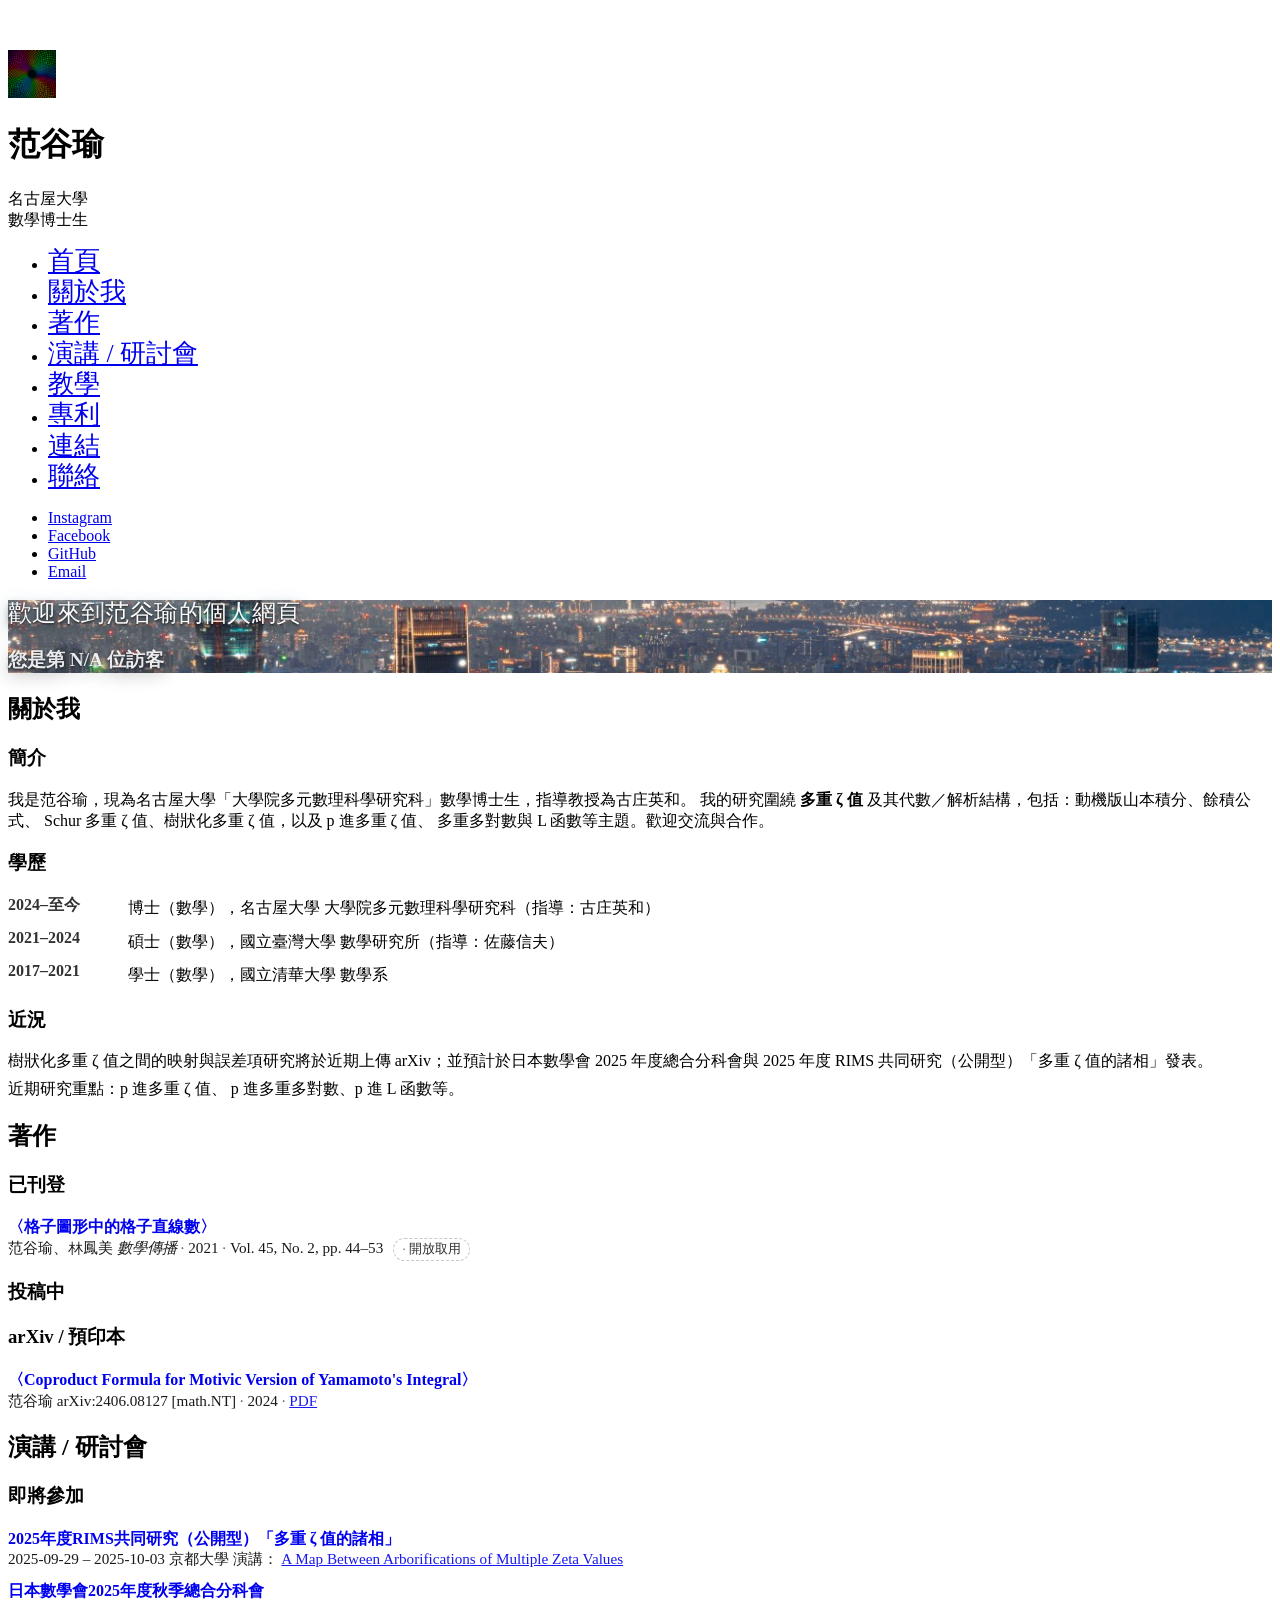
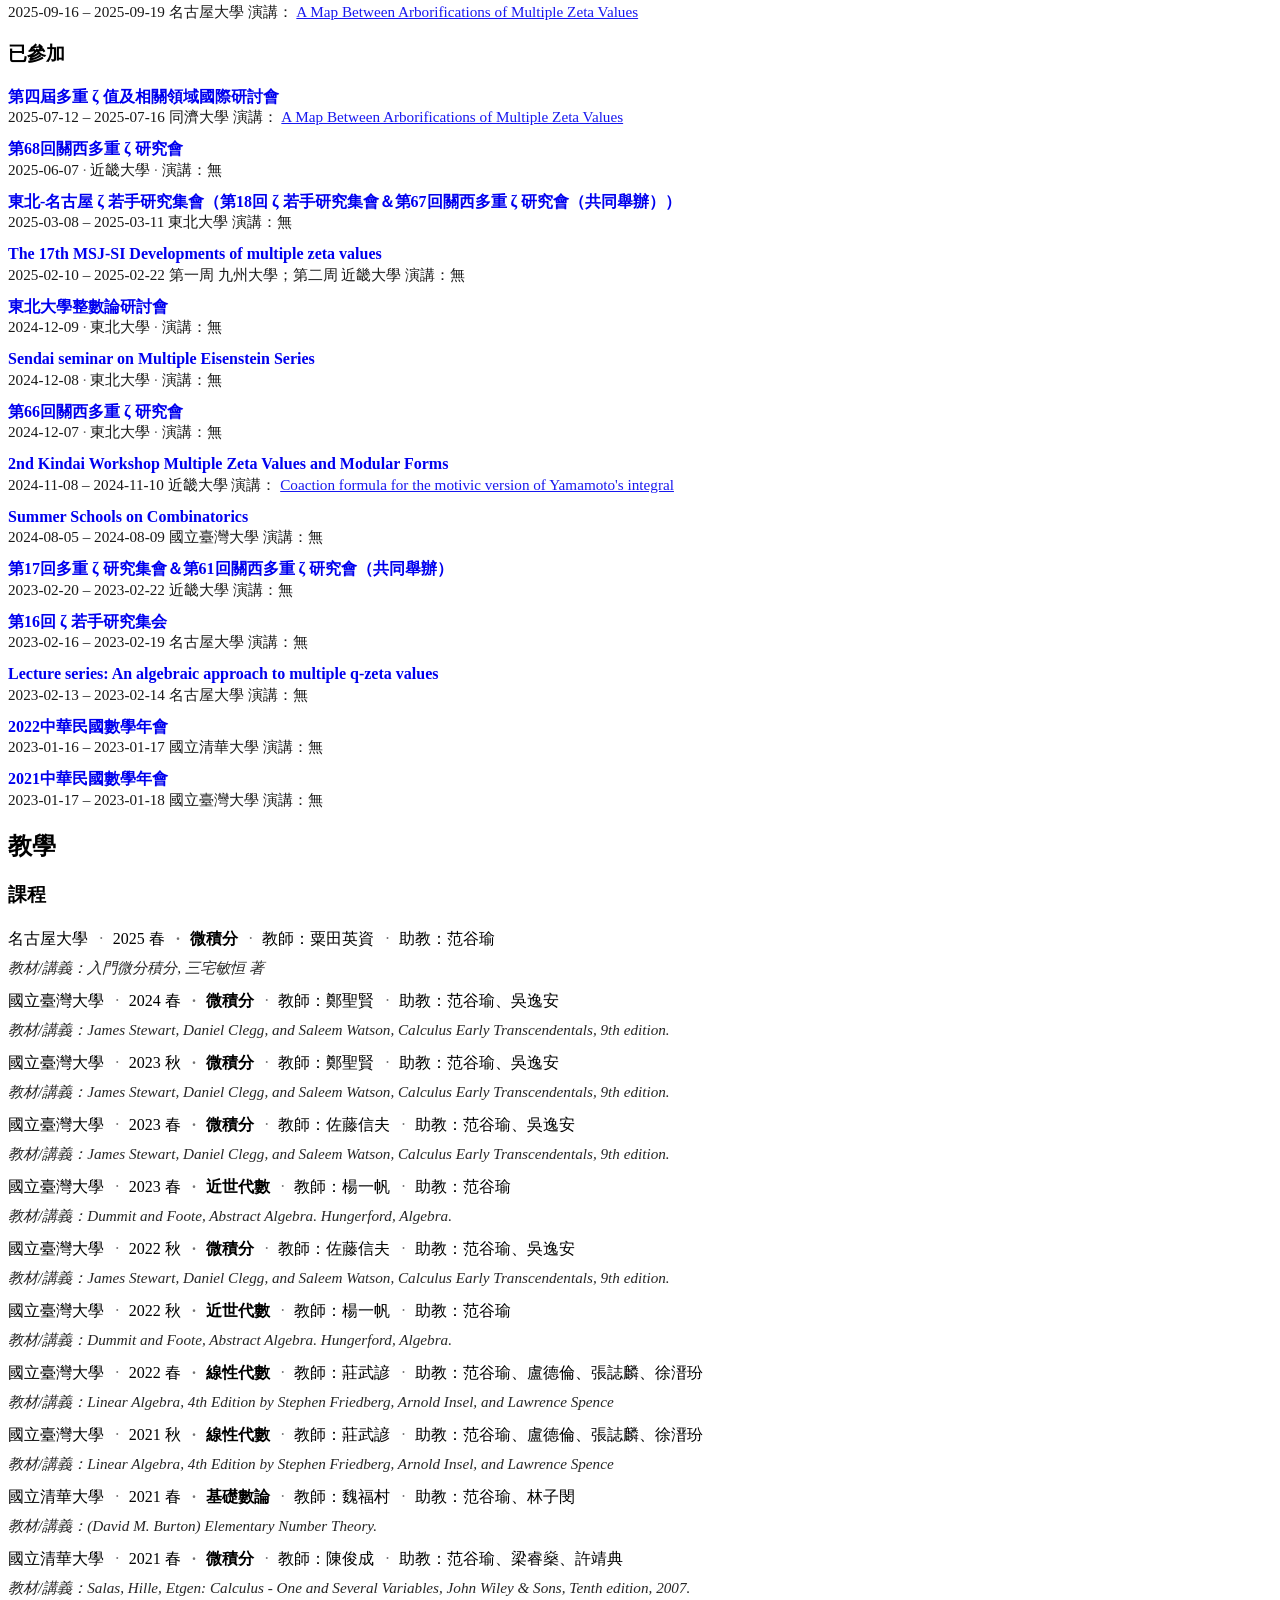
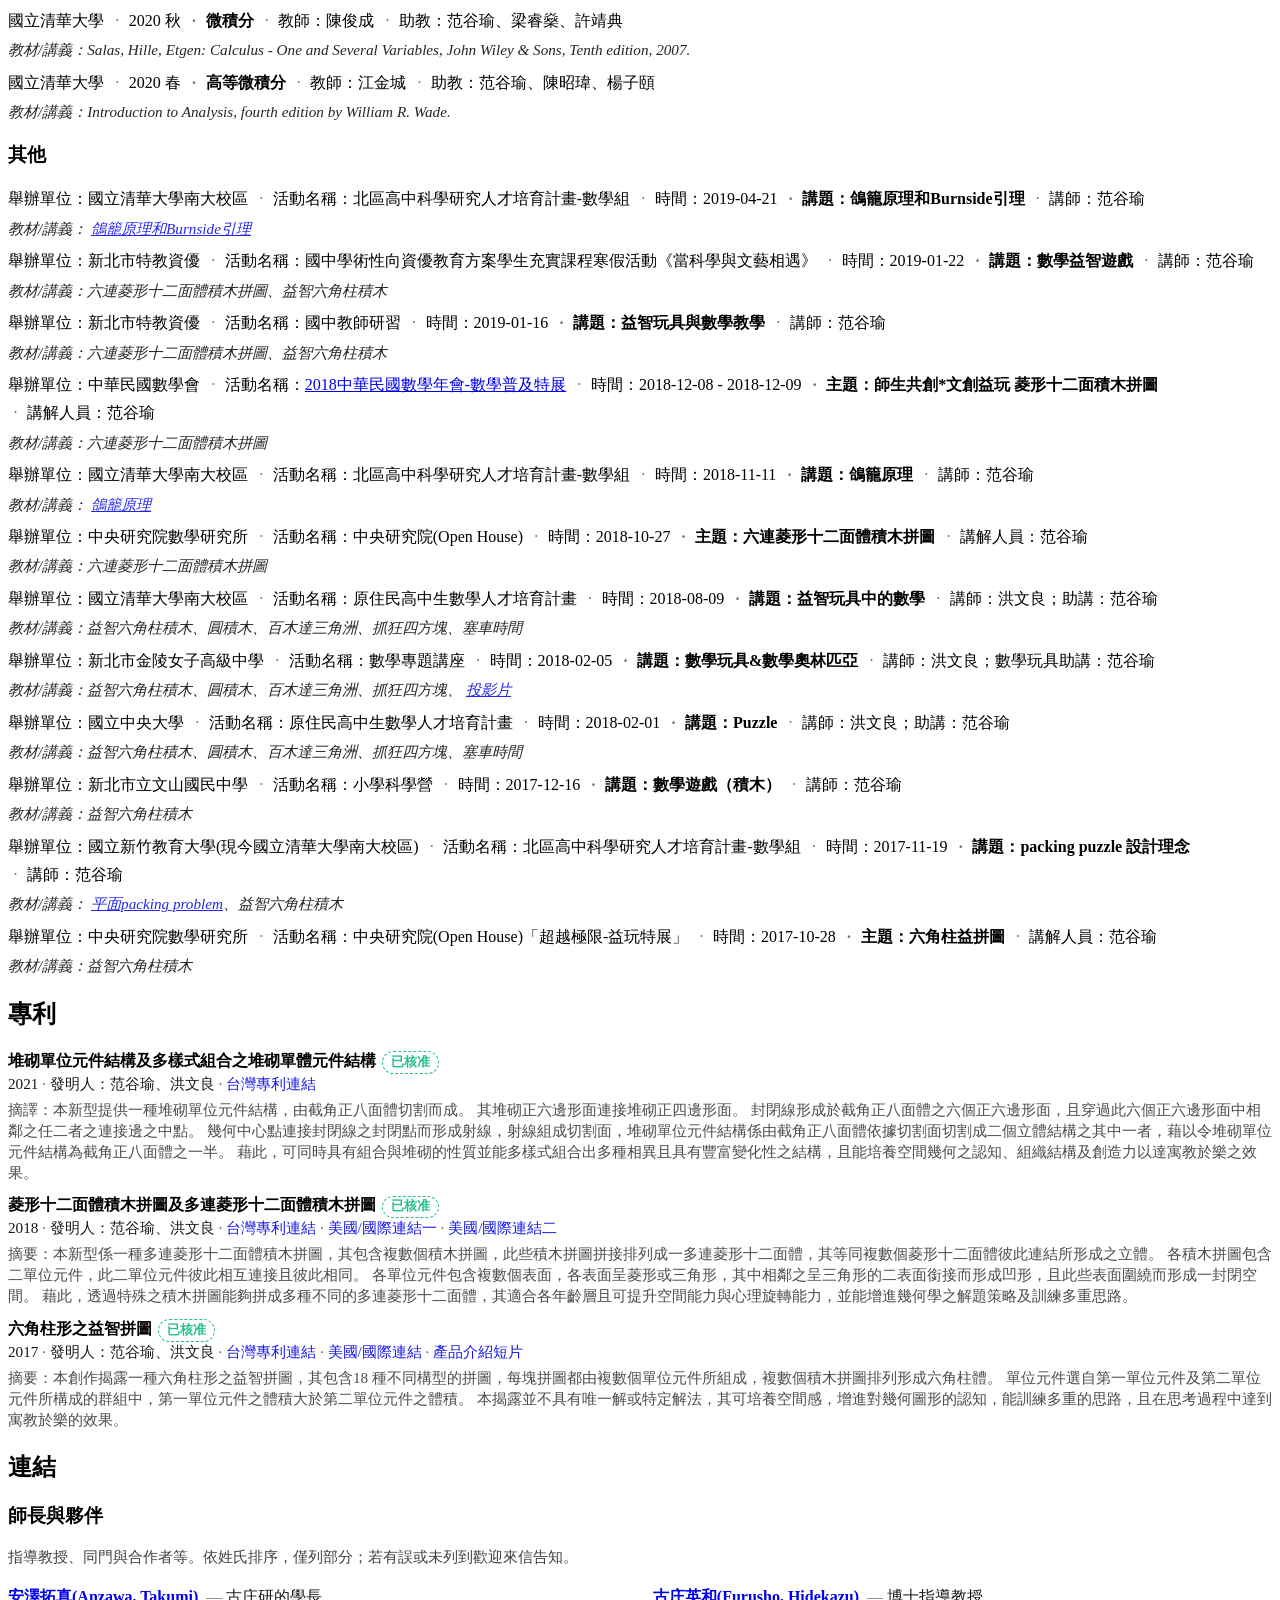
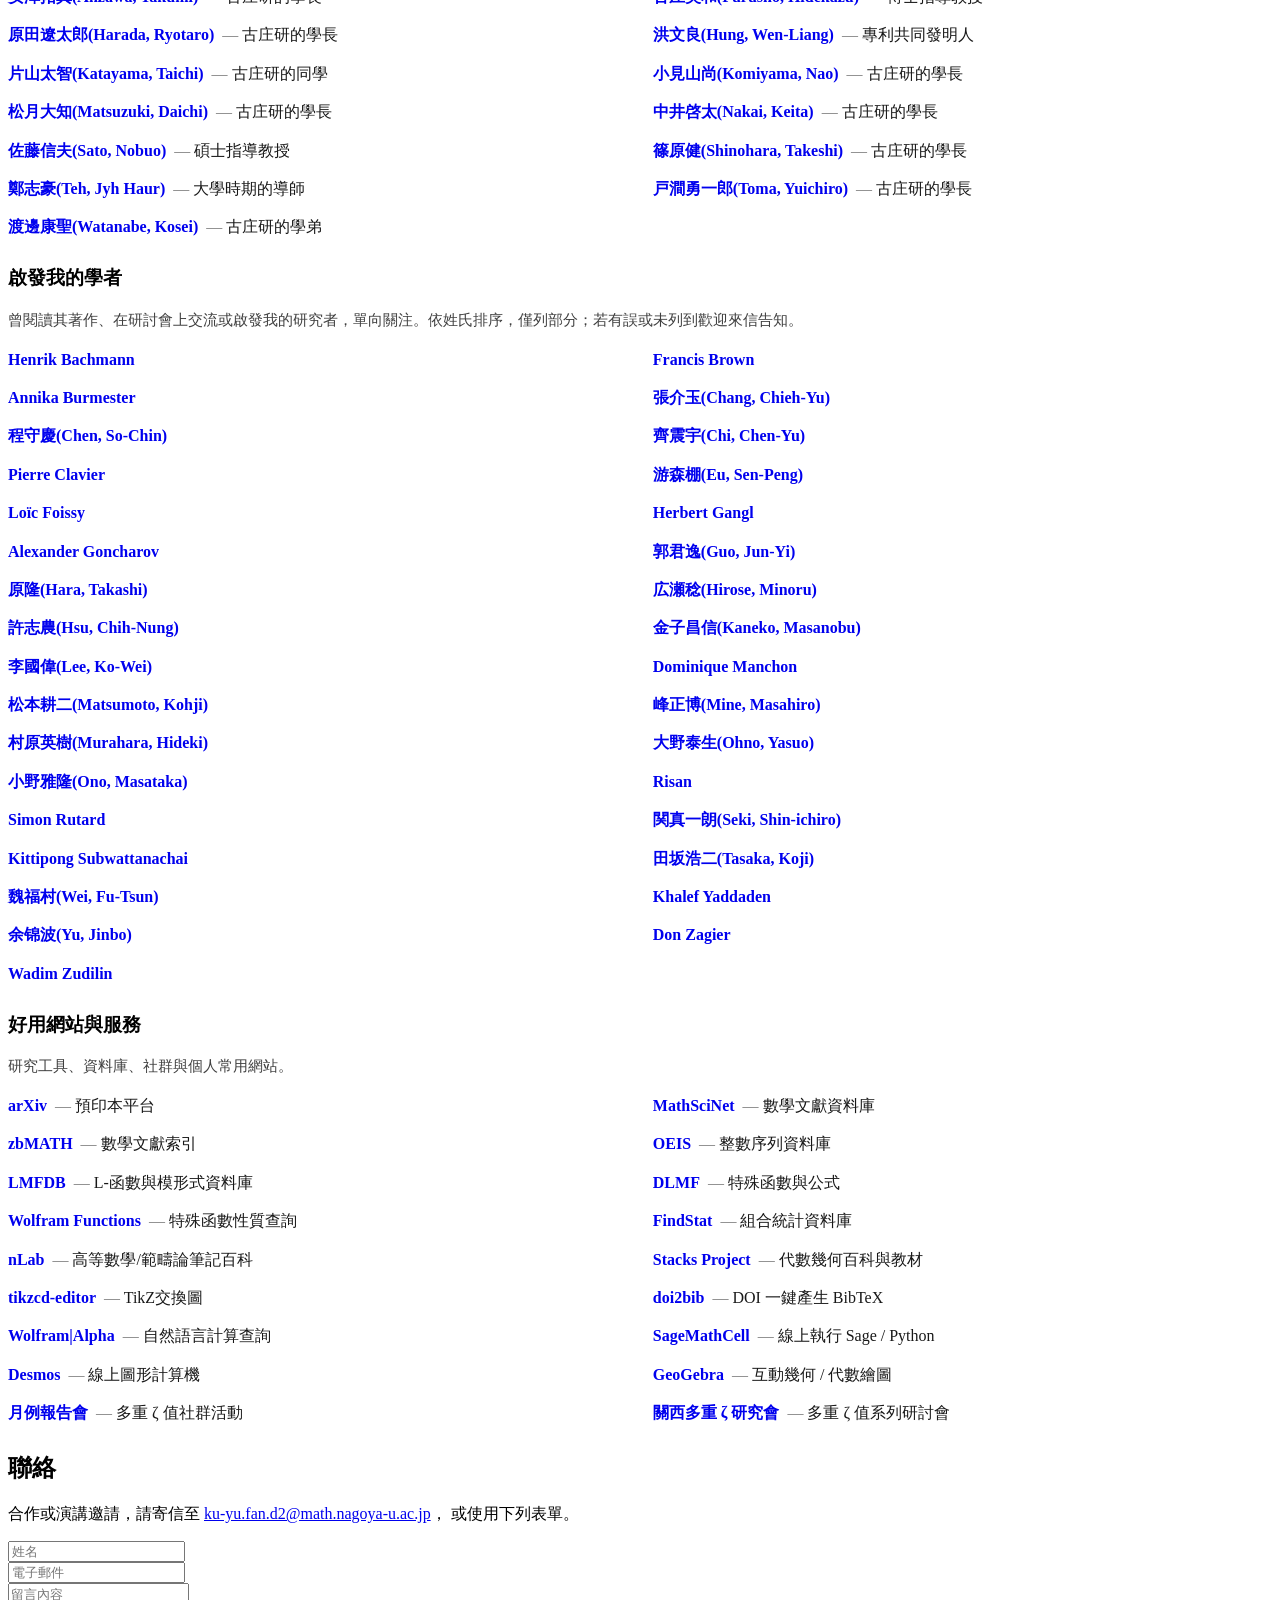
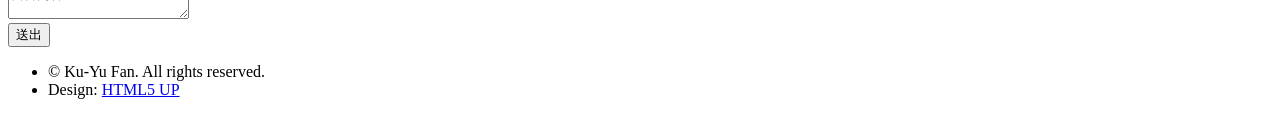
==== commit 12eddeff: "Update index.html" ====
--- a/index.html
+++ b/index.html
@@ -915,11 +915,33 @@
 	  <li>
         <div class="rowx">
           <span class="cell school">國立臺灣大學</span>
+          <span class="cell yt">2023 春</span>
+          <span class="cell course">近世代數</span>
+          <span class="cell teacher">教師：楊一帆</span>
+          <span class="cell ta">助教：范谷瑜</span>
+          <span class="cell material">教材/講義：Dummit and Foote, <span class="book">Abstract Algebra</span>. Hungerford, <span class="book">Algebra</span>.</span>
+        </div>
+      </li>
+	  
+	  <li>
+        <div class="rowx">
+          <span class="cell school">國立臺灣大學</span>
           <span class="cell yt">2022 秋</span>
           <span class="cell course">微積分</span>
           <span class="cell teacher">教師：佐藤信夫</span>
           <span class="cell ta">助教：范谷瑜、吳逸安</span>
           <span class="cell material">教材/講義：James Stewart, Daniel Clegg, and Saleem Watson, <span class="book">Calculus Early Transcendentals</span>, 9th edition.</span>
+        </div>
+      </li>
+	  
+	  <li>
+        <div class="rowx">
+          <span class="cell school">國立臺灣大學</span>
+          <span class="cell yt">2022 秋</span>
+          <span class="cell course">近世代數</span>
+          <span class="cell teacher">教師：楊一帆</span>
+          <span class="cell ta">助教：范谷瑜</span>
+          <span class="cell material">教材/講義：Dummit and Foote, <span class="book">Abstract Algebra</span>. Hungerford, <span class="book">Algebra</span>.</span>
         </div>
       </li>
 	  
@@ -1645,3 +1667,4 @@
 </html>
 
 
+
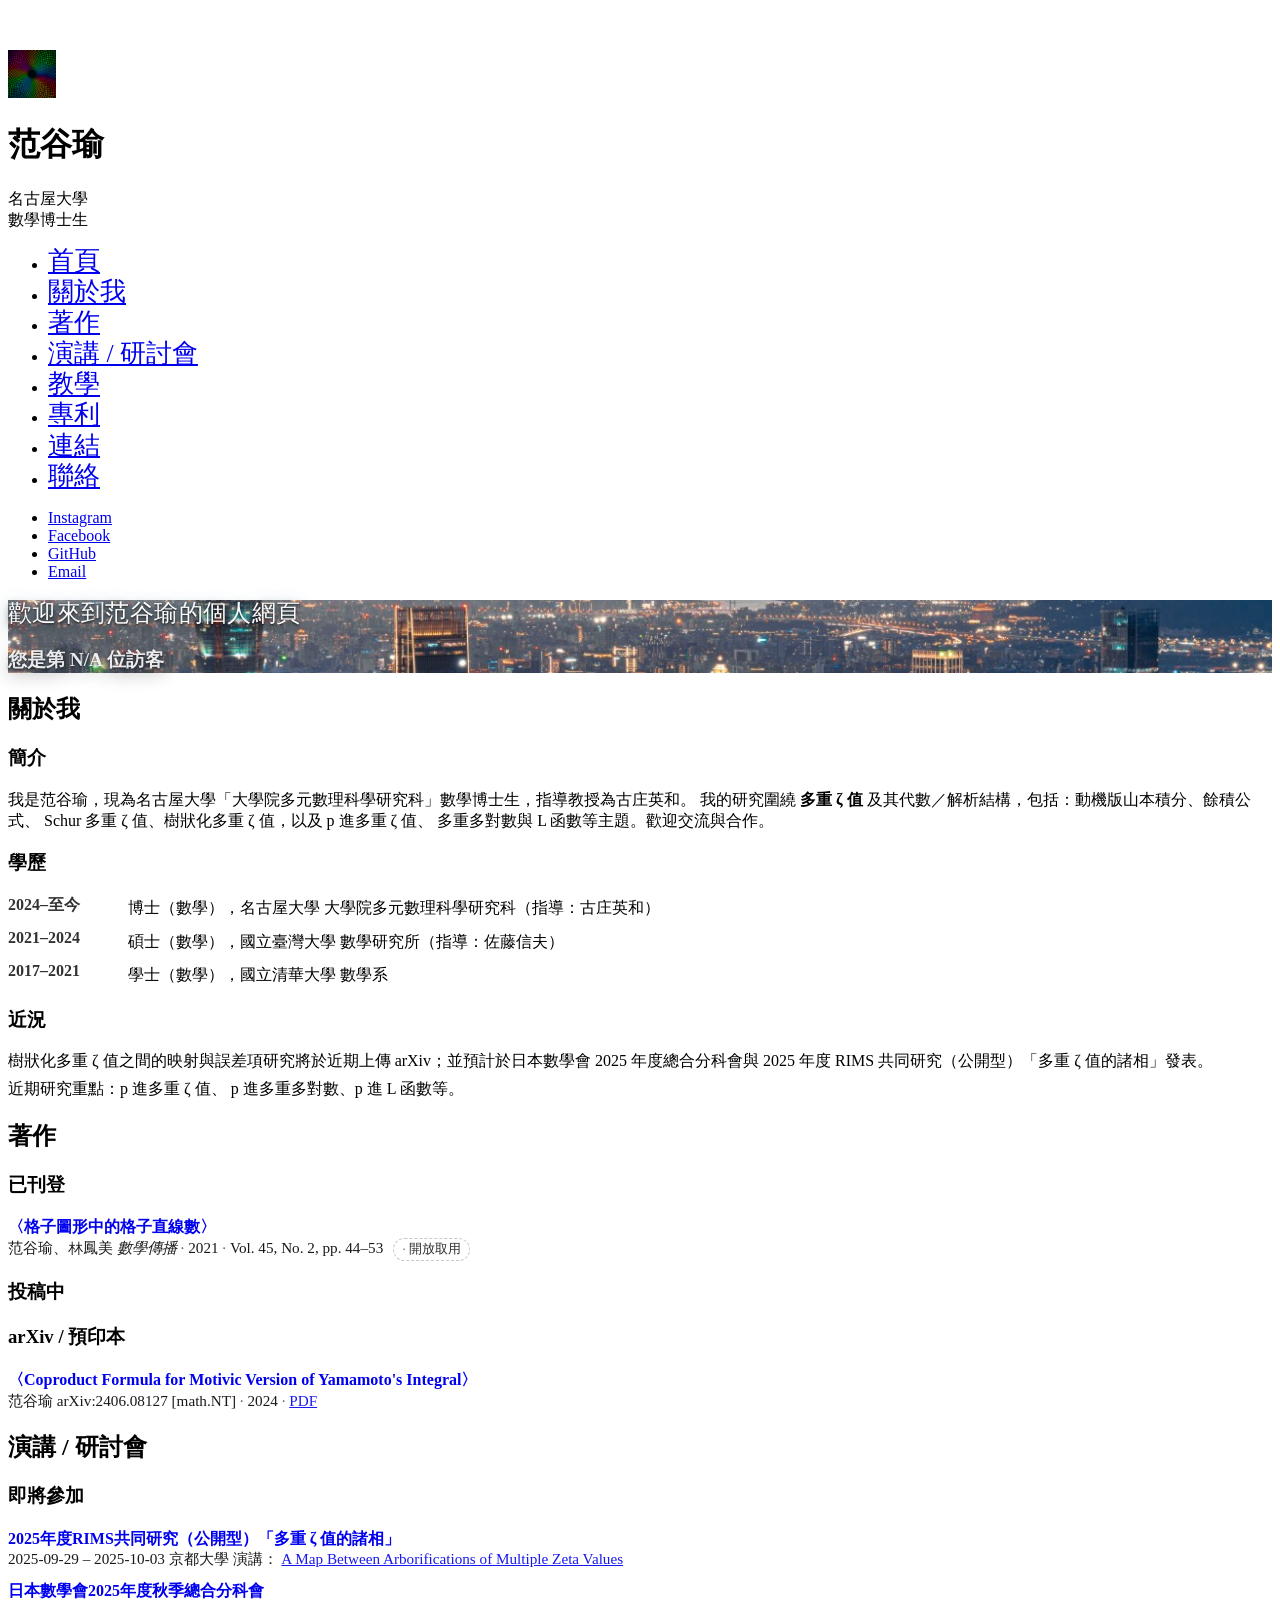
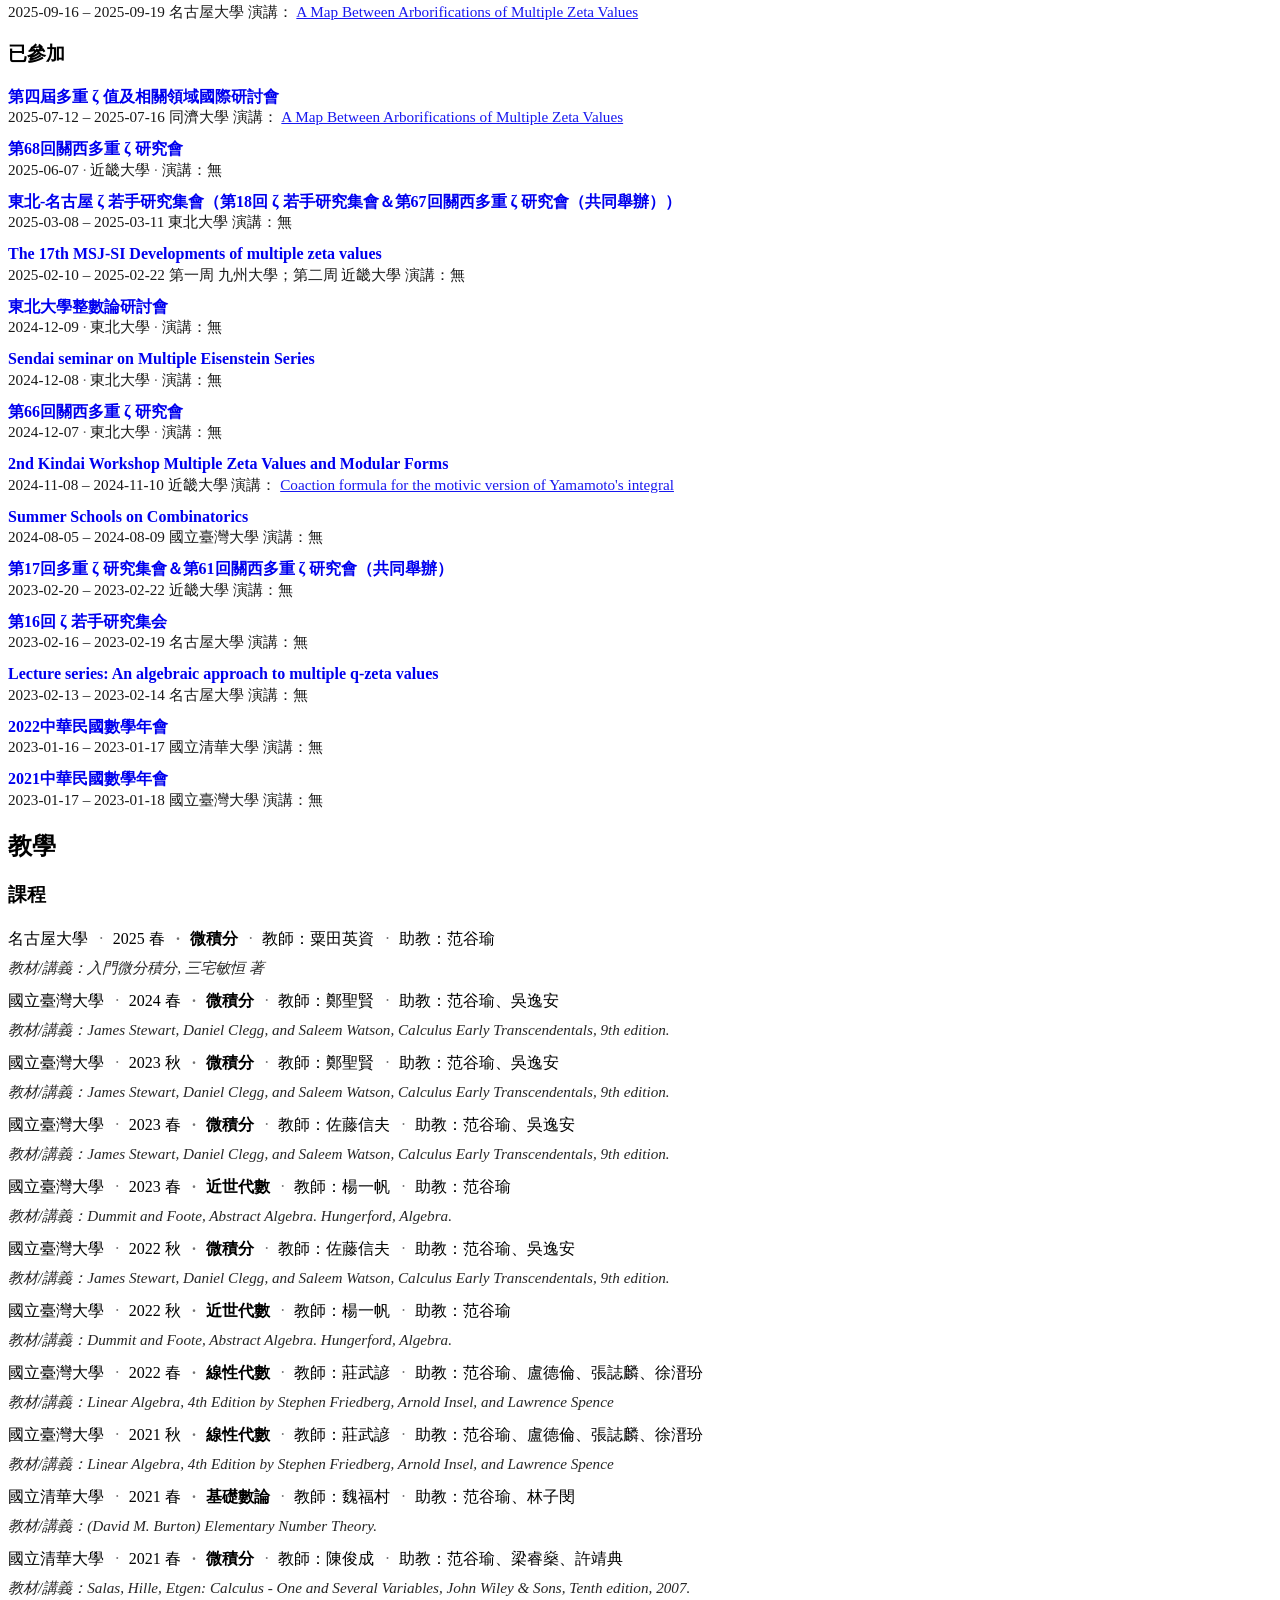
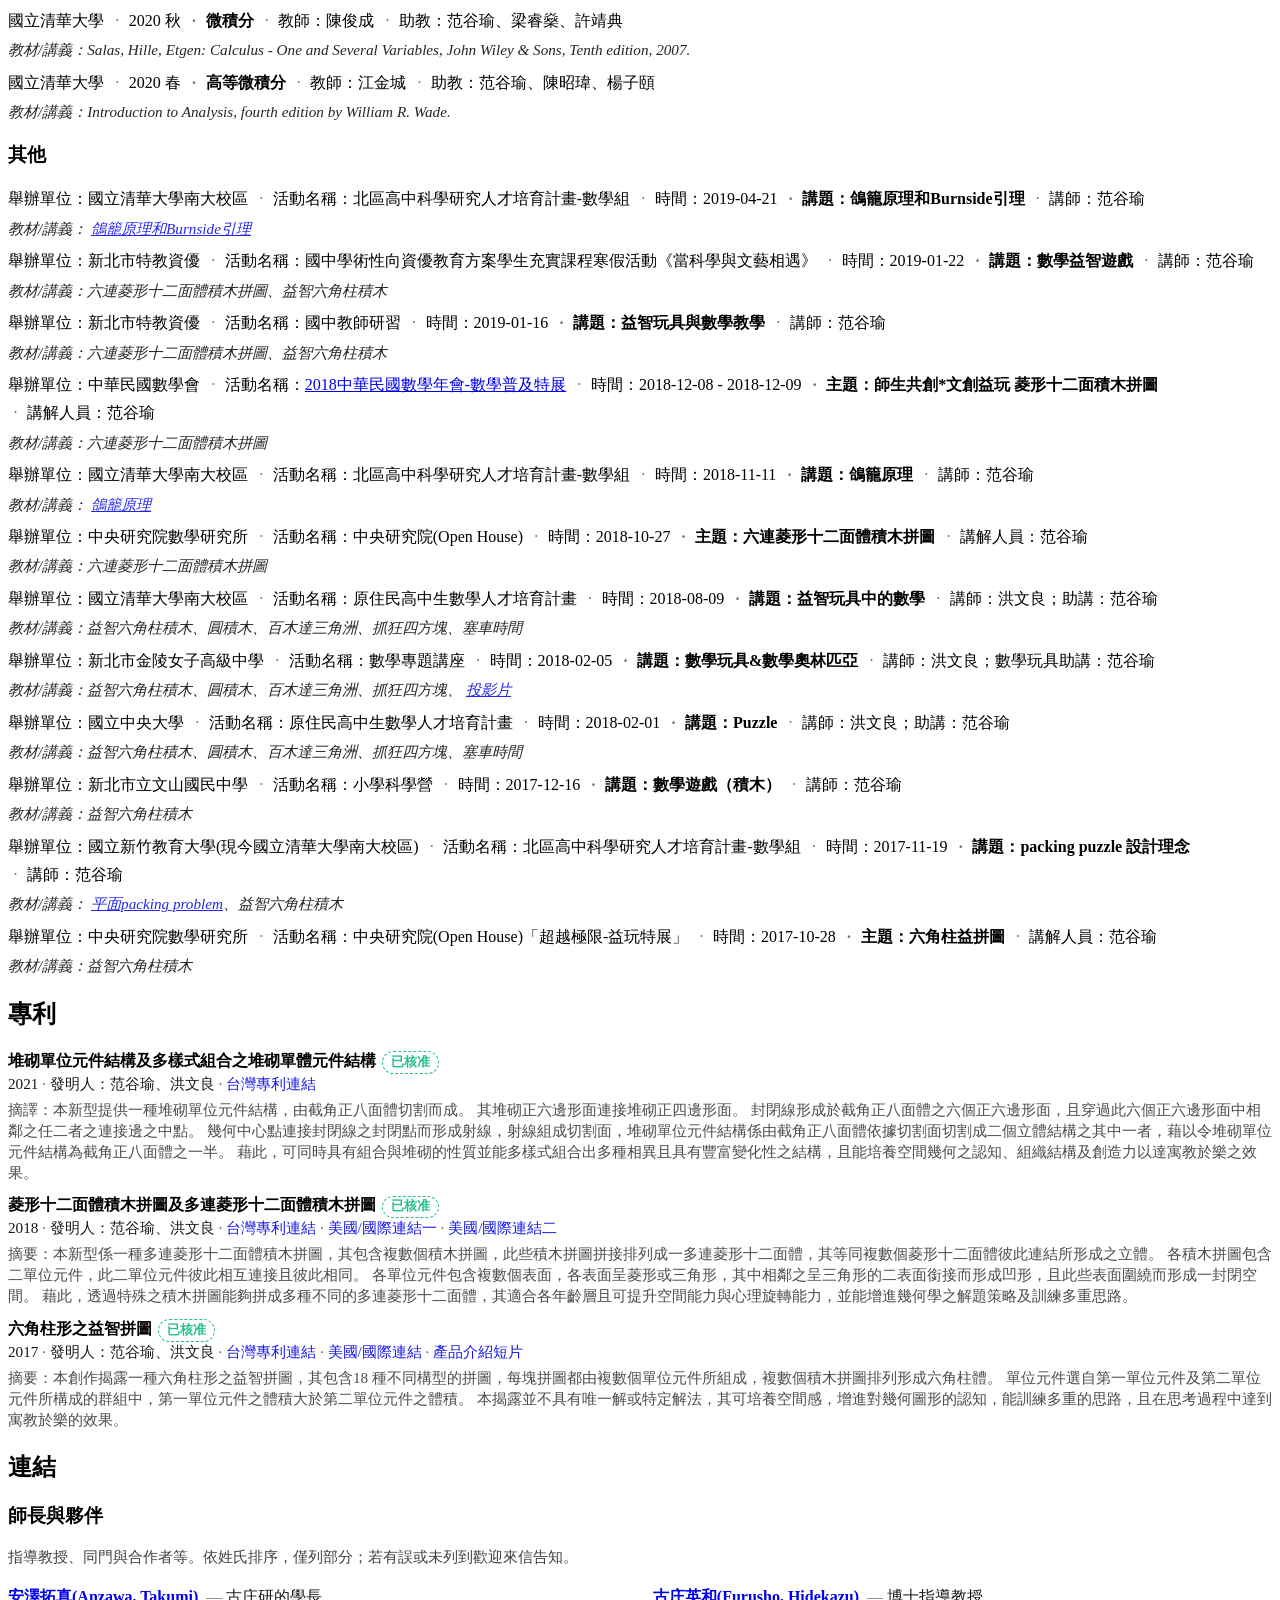
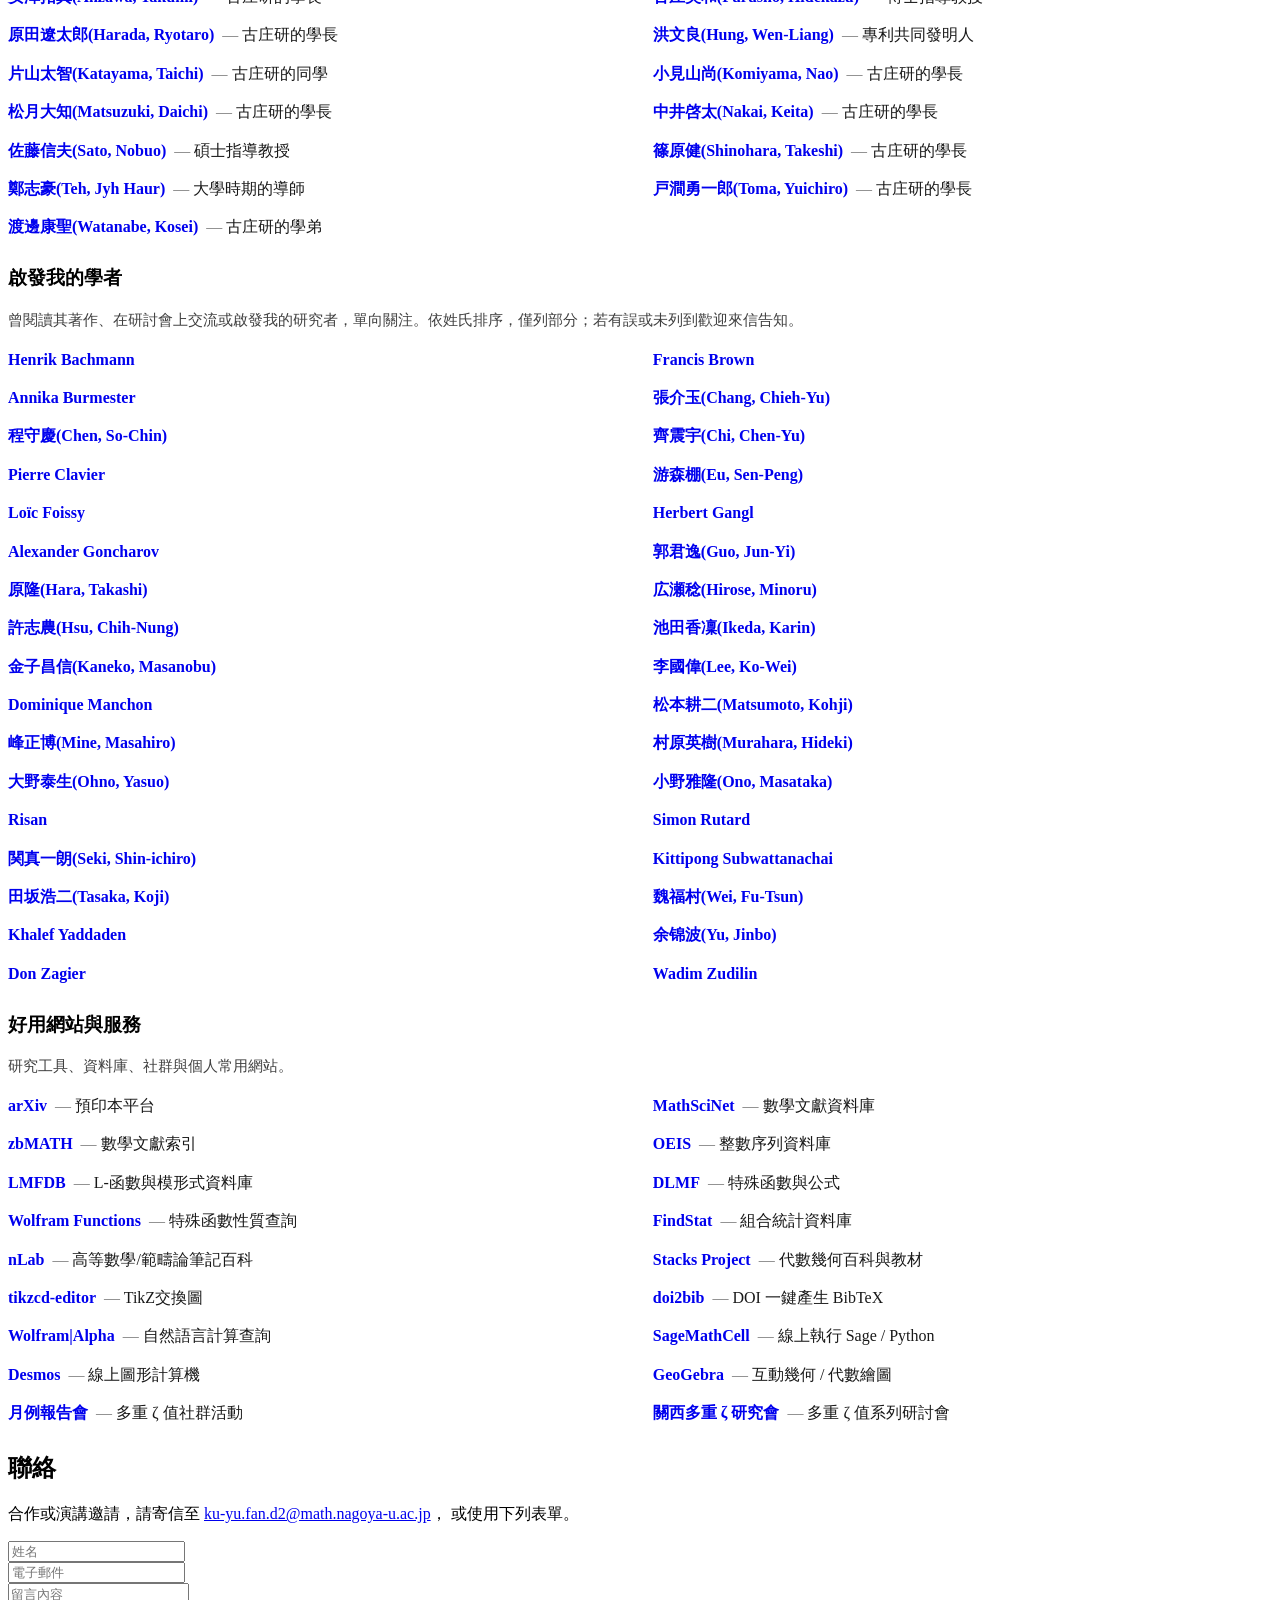
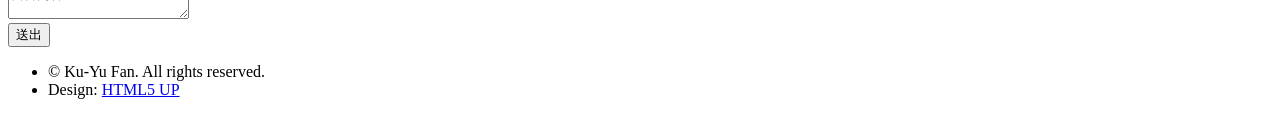
==== commit 02d8a0b1: "Update index.html" ====
--- a/index.html
+++ b/index.html
@@ -1448,6 +1448,11 @@
       </li>
 	  <li>
         <div class="item">
+          <a class="name" href="https://sites.google.com/view/sealmath" target="_blank" rel="noopener">池田香凜(Ikeda, Karin)</a>
+        </div>
+      </li>
+	  <li>
+        <div class="item">
           <a class="name" href="https://www2.math.kyushu-u.ac.jp/~mkaneko/" target="_blank" rel="noopener">金子昌信(Kaneko, Masanobu)</a>
         </div>
       </li>
@@ -1668,3 +1673,4 @@
 
 
 
+
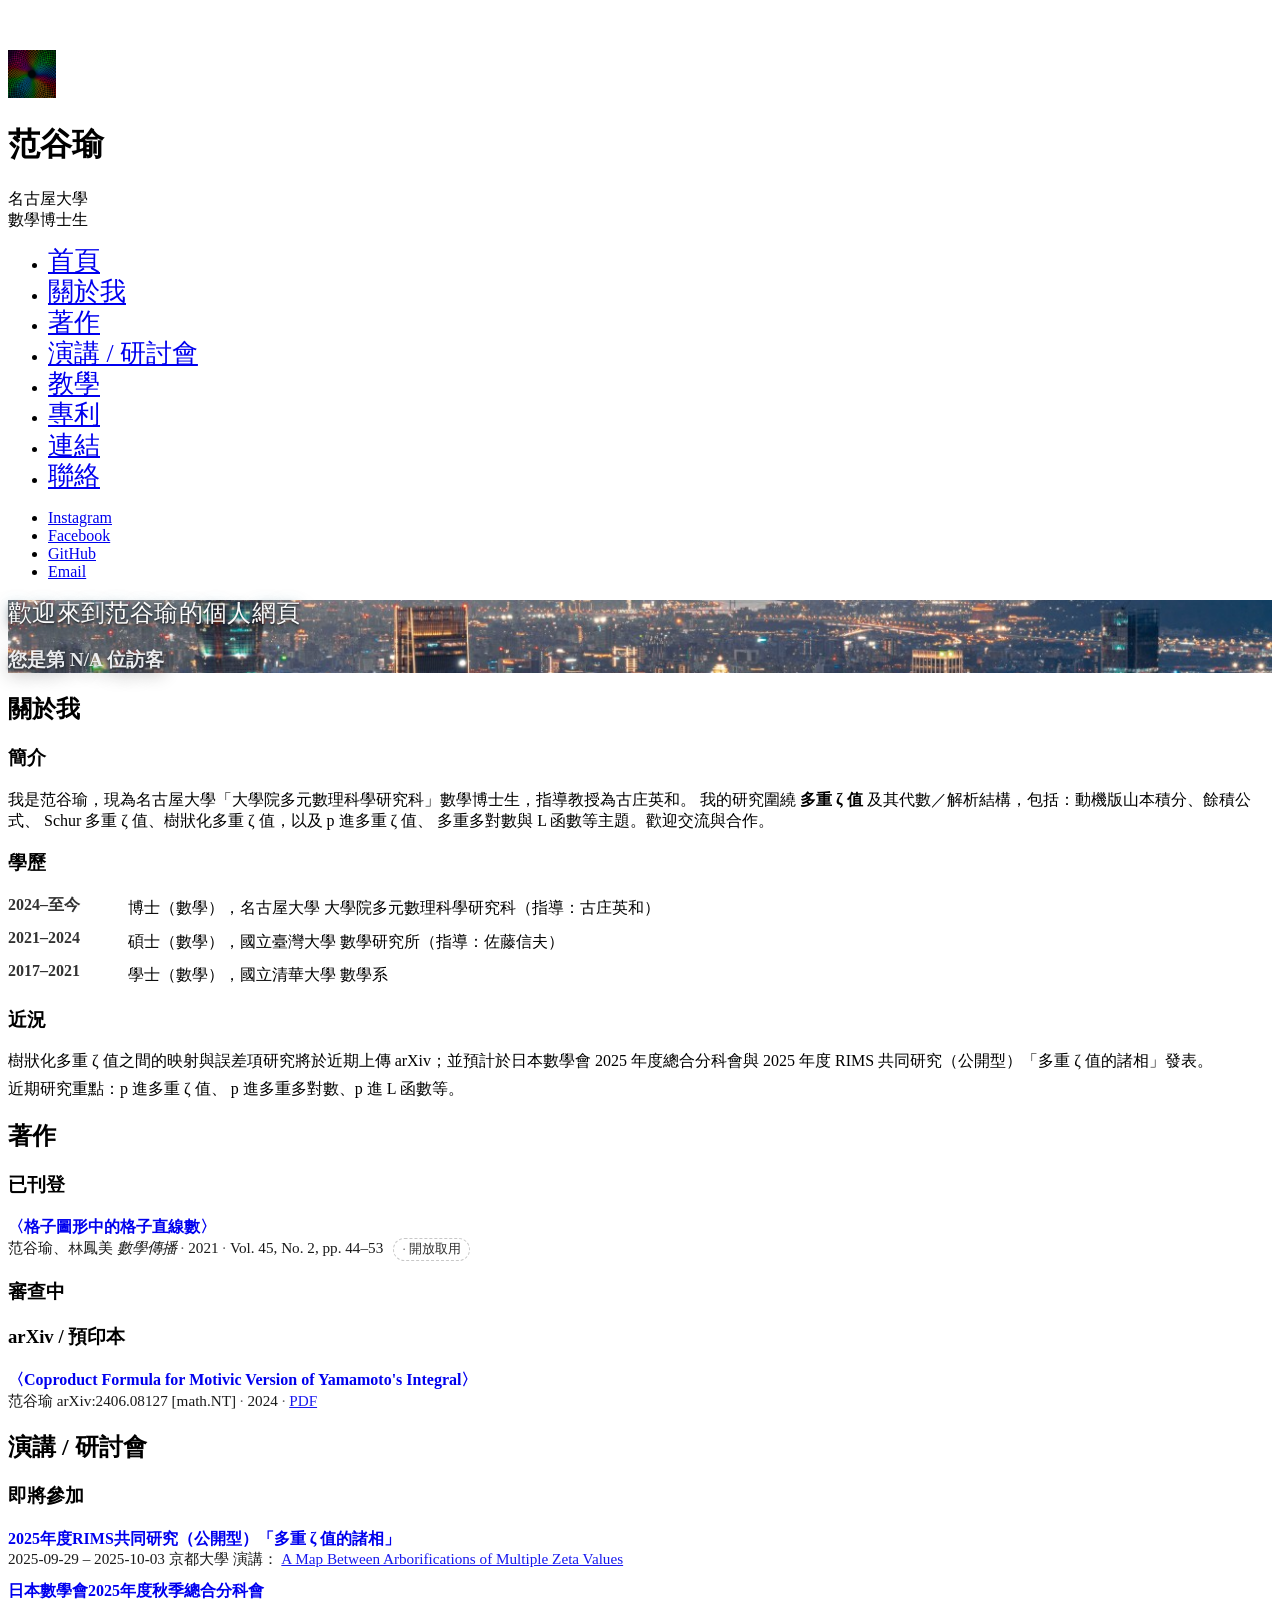
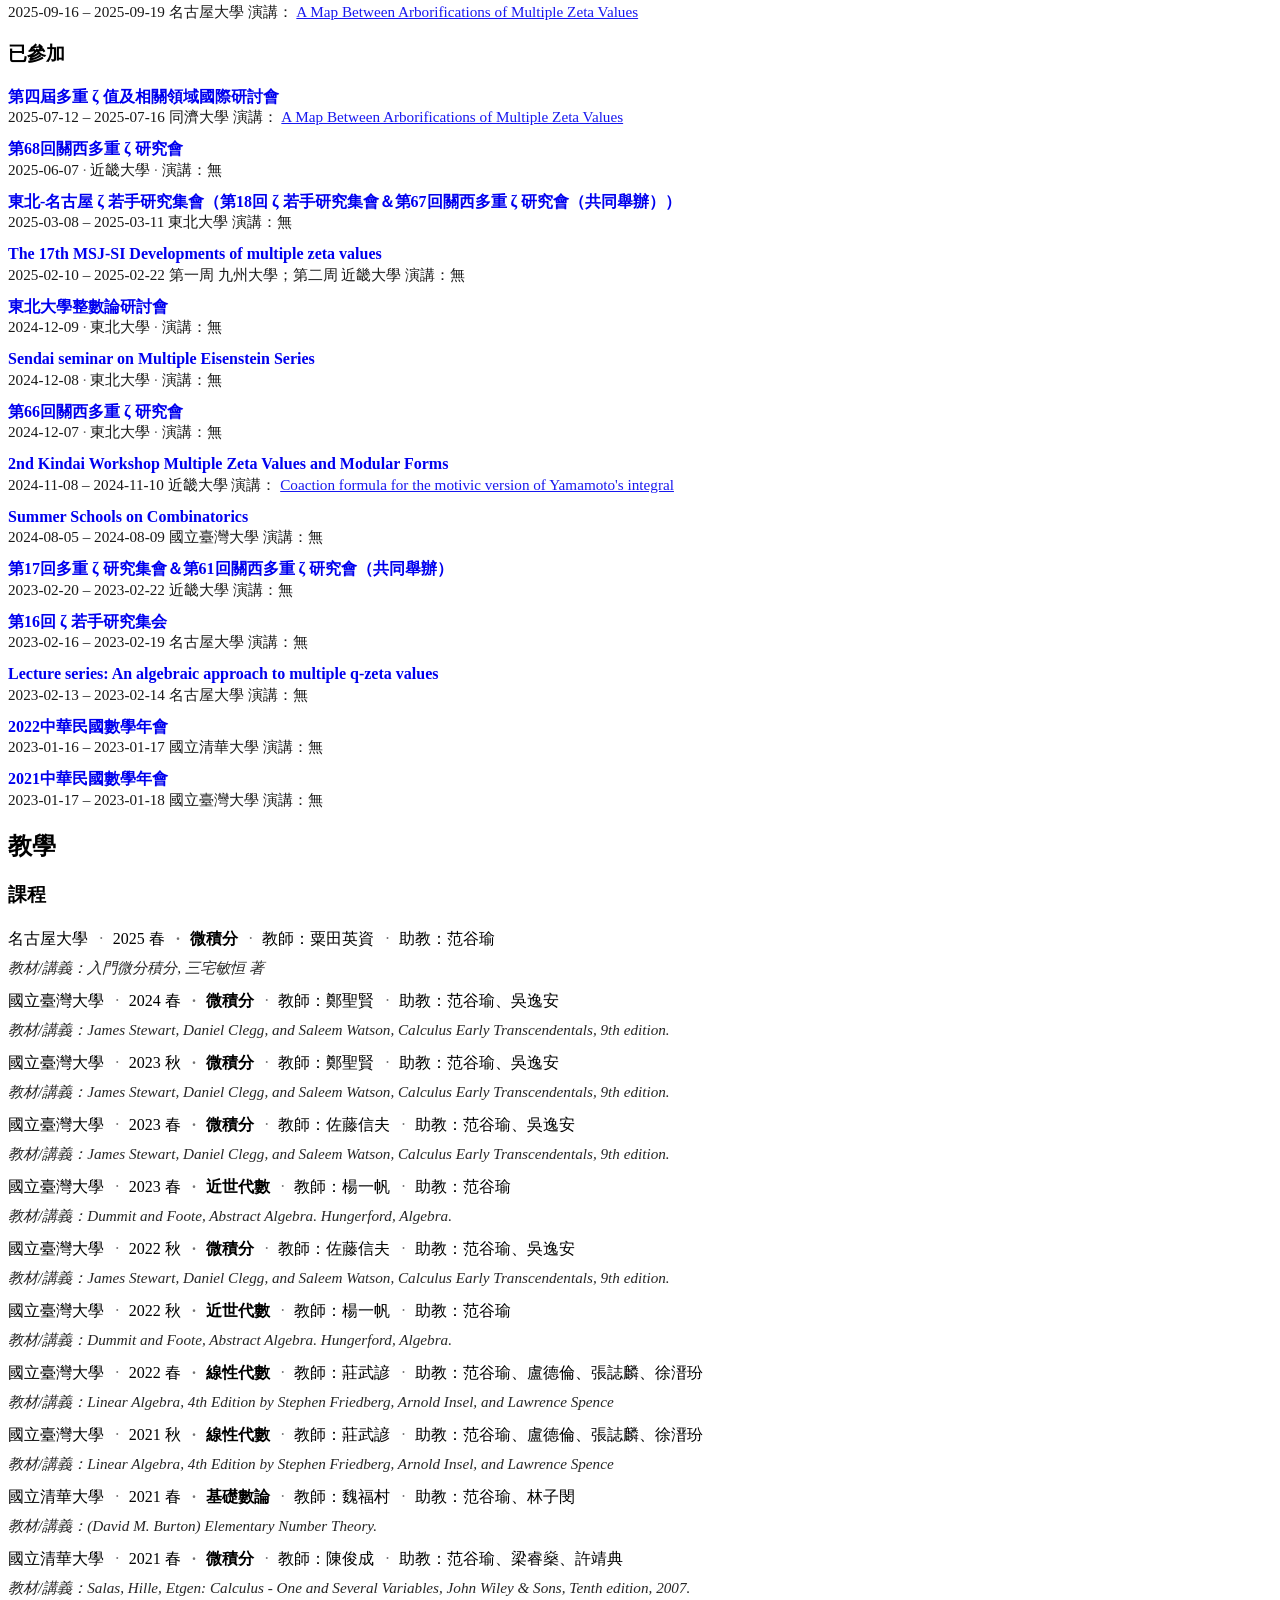
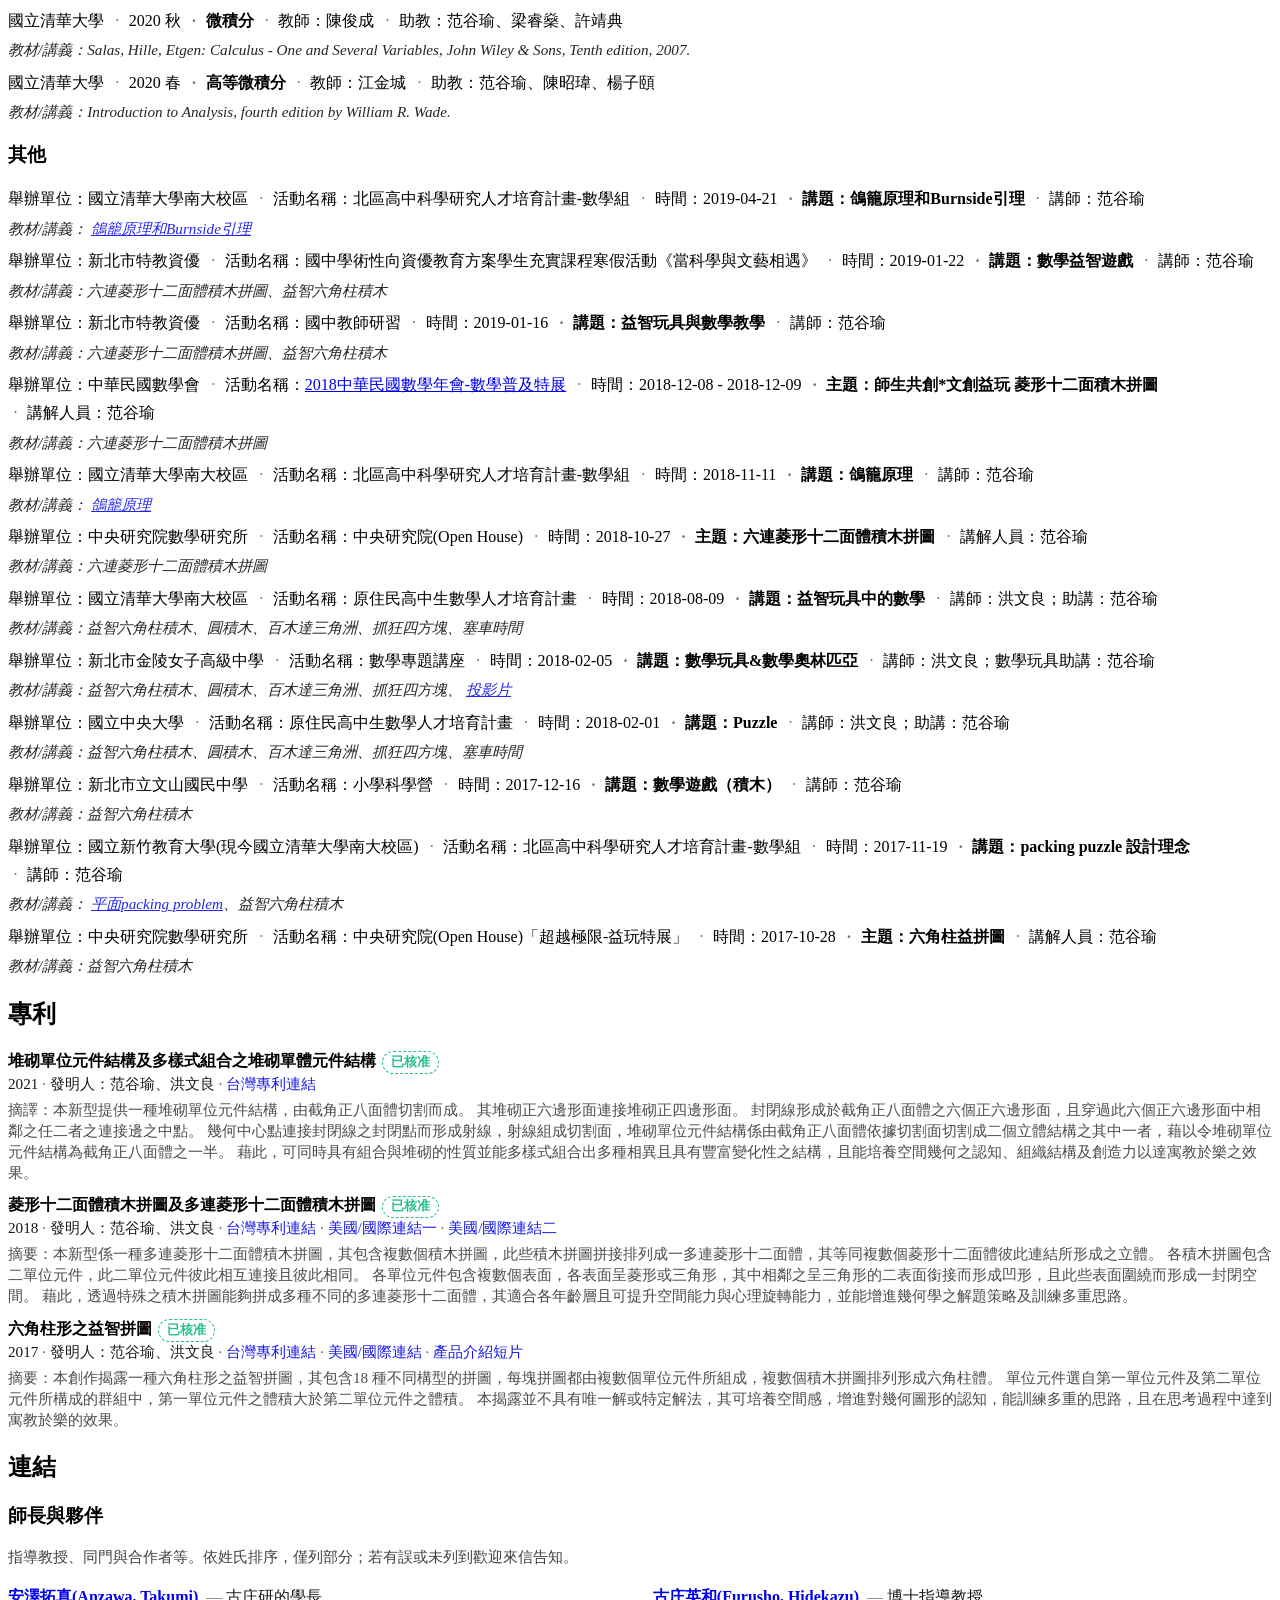
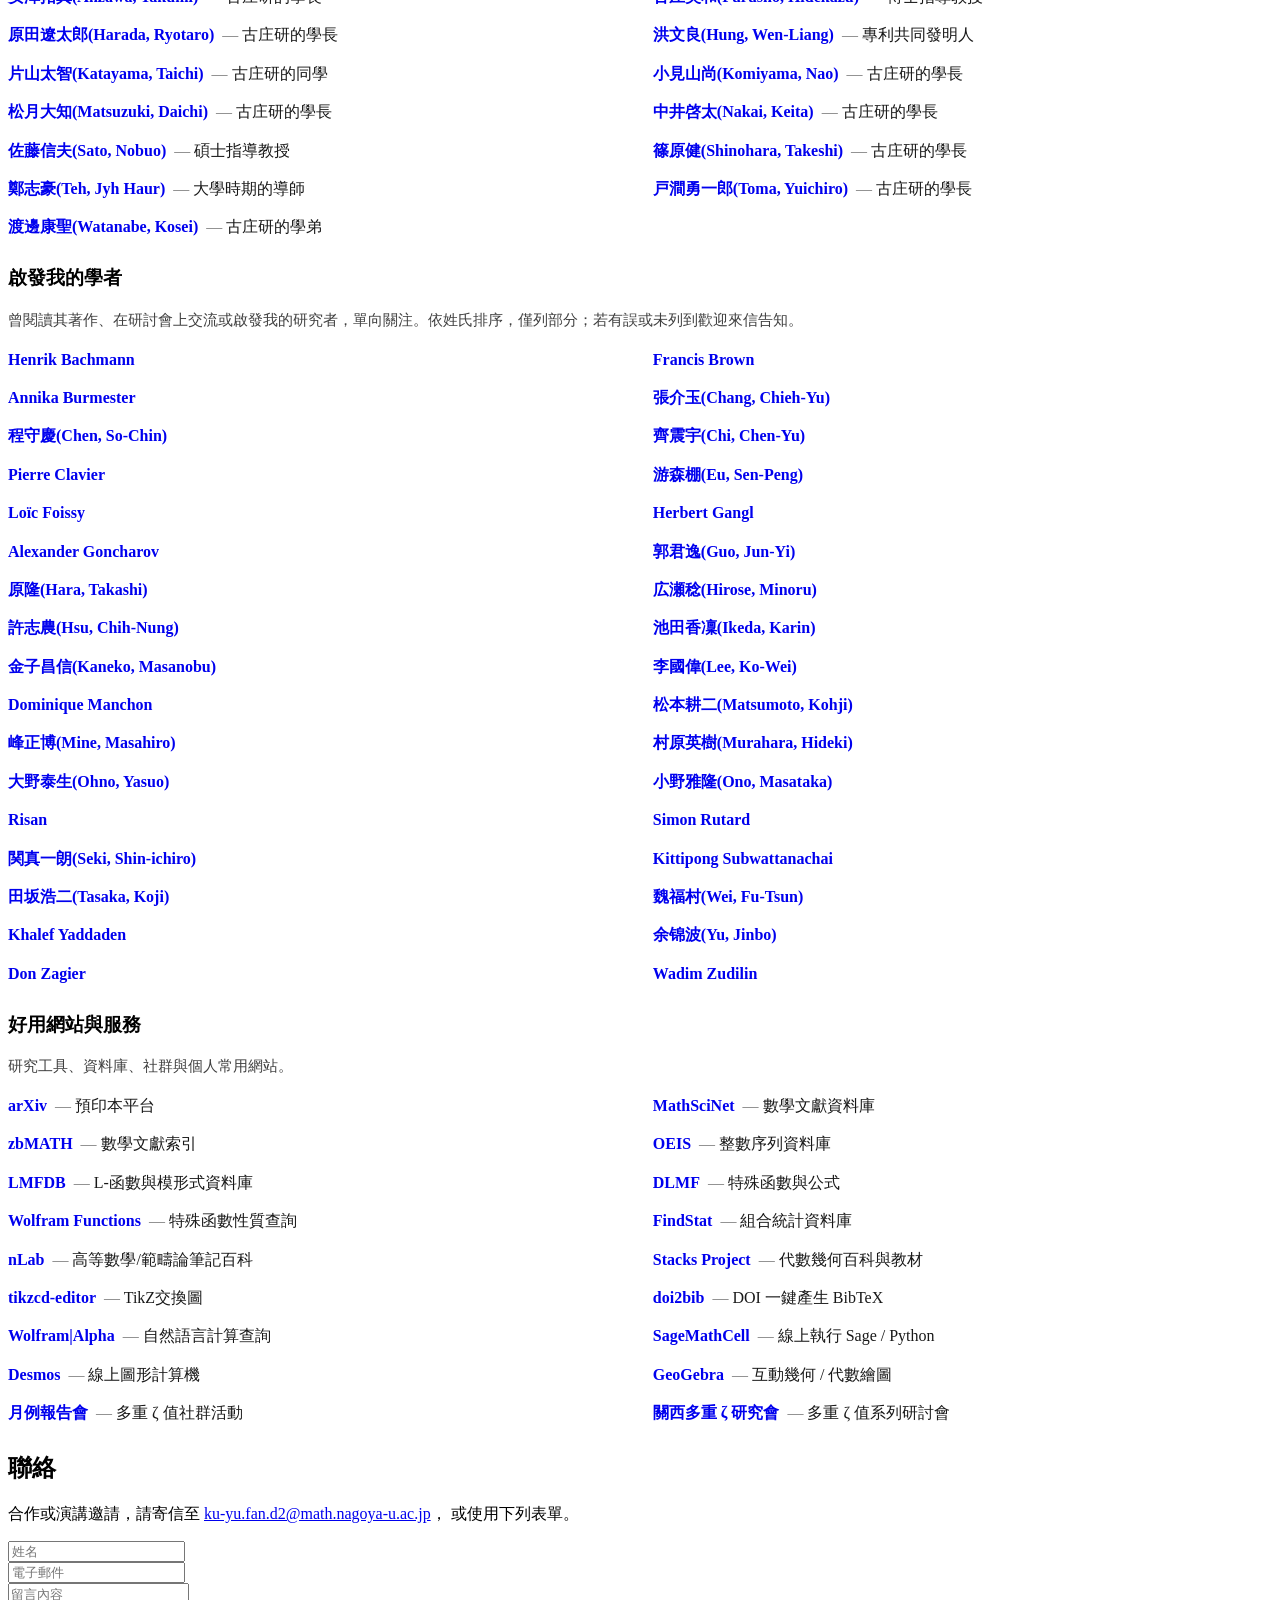
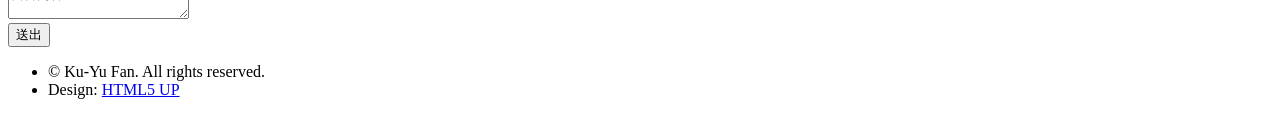
==== commit 3162bfd6: "Update index.html" ====
--- a/index.html
+++ b/index.html
@@ -242,7 +242,6 @@
     0 1px 3px rgba(0,0,0,.70),
     0 6px 18px rgba(0,0,0,.45);
 }
-#language-switch a[aria-current="page"]{ text-decoration: underline; opacity:.95; pointer-events:none; }
 /* 語言切換：先關掉主題在 <a> 上畫的邊框 */
 #language-switch a { border-bottom: 0 !important; }
 
@@ -252,7 +251,14 @@
   text-decoration: none !important; /* 避免雙底線 */
   pointer-events: none;
 }
-</style>
+/* 語言切換 – unified */
+#language-switch a { border-bottom: 0 !important; }
+#language-switch a[aria-current="page"]{
+  border-bottom: 2px solid currentColor !important;
+  text-decoration: none !important;
+  opacity: .95;
+  pointer-events: none;
+}</style>
 	</head>
 	<body class="is-preload">
 
@@ -274,7 +280,7 @@
 						</div>
 
 					<!-- Nav -->
-<nav id="nav">
+<nav id="nav" role="navigation" aria-label="Primary">
   <ul>
     <li><a href="#top" class="scrolly"><span class="icon solid fa-home">首頁</span></a></li>
 
@@ -292,7 +298,7 @@
       <a href="#pubs" class="scrolly"><span class="icon solid fa-book">著作</span></a>
       <ul class="sub">
         <li><a href="#pubs-published" class="scrolly">已刊登</a></li>
-        <li><a href="#pubs-submitted" class="scrolly">投稿中</a></li>
+        <li><a href="#pubs-submitted" class="scrolly">審查中</a></li>
         <li><a href="#pubs-arxiv" class="scrolly">arXiv / 預印本</a></li>
       </ul>
     </li>
@@ -349,9 +355,9 @@
 						  <li><a href="ja.html">🇯🇵</a></li>
 						</ul> -->
 <ul class="icons">
-  <li><a href="https://www.instagram.com/kuyufan/" target="_blank" rel="noopener" class="icon brands fa-instagram"><span class="label">Instagram</span></a></li>
-  <li><a href="https://www.facebook.com/kuyu.fan.7" target="_blank" rel="noopener" class="icon brands fa-facebook-f"><span class="label">Facebook</span></a></li>
-  <li><a href="https://github.com/kuyufan" target="_blank" rel="noopener" class="icon brands fa-github"><span class="label">GitHub</span></a></li>
+  <li><a href="https://www.instagram.com/kuyufan/" target="_blank" rel="noopener noreferrer" class="icon brands fa-instagram"><span class="label">Instagram</span></a></li>
+  <li><a href="https://www.facebook.com/kuyu.fan.7" target="_blank" rel="noopener noreferrer" class="icon brands fa-facebook-f"><span class="label">Facebook</span></a></li>
+  <li><a href="https://github.com/kuyufan" target="_blank" rel="noopener noreferrer" class="icon brands fa-github"><span class="label">GitHub</span></a></li>
   <li><a href="mailto:abc940605@gmail.com" class="icon solid fa-envelope"><span class="label">Email</span></a></li>
 </ul>
 
@@ -427,7 +433,7 @@
 	  <!-- 模板
       <li>
         <div class="pub-title">
-          <a href="https://doi.org/10.xxxx/xxxxx" target="_blank" rel="noopener">
+          <a href="https://doi.org/10.xxxx/xxxxx" target="_blank" rel="noopener noreferrer">
             〈論文標題（中文或英文）〉
           </a>
         </div>
@@ -437,12 +443,12 @@
             <span class="venue"><i>Journal Name</i></span>
             <span class="year">2024</span>
             <span class="kv">Vol. XXX, No. X, pp. XX–XX</span>
-            <span class="kv"><a href="https://doi.org/10.xxxx/xxxxx" target="_blank" rel="noopener">DOI:10.xxxx/xxxxx</a></span>
-            <span class="kv"><a href="https://arxiv.org/abs/2508.xxxxx" target="_blank" rel="noopener">arXiv:2508.xxxxx</a></span>
+            <span class="kv"><a href="https://doi.org/10.xxxx/xxxxx" target="_blank" rel="noopener noreferrer">DOI:10.xxxx/xxxxx</a></span>
+            <span class="kv"><a href="https://arxiv.org/abs/2508.xxxxx" target="_blank" rel="noopener noreferrer">arXiv:2508.xxxxx</a></span>
             <span class="kv">MSC: 11M32, 14Fxx</span>
-            <span class="kv"><a href="https://mathscinet.ams.org/mathscinet-getitem?mr=XXXXXX" target="_blank" rel="noopener">MRXXXXXX</a></span>
-            <span class="kv"><a href="https://github.com/yourrepo" target="_blank" rel="noopener">Code</a></span>
-            <span class="kv"><a href="https://osf.io/xyz" target="_blank" rel="noopener">Data</a></span>
+            <span class="kv"><a href="https://mathscinet.ams.org/mathscinet-getitem?mr=XXXXXX" target="_blank" rel="noopener noreferrer">MRXXXXXX</a></span>
+            <span class="kv"><a href="https://github.com/yourrepo" target="_blank" rel="noopener noreferrer">Code</a></span>
+            <span class="kv"><a href="https://osf.io/xyz" target="_blank" rel="noopener noreferrer">Data</a></span>
             <span class="badge">Open Access</span>
           </span>
         </div>
@@ -450,7 +456,7 @@
 	  -->
       <li>
         <div class="pub-title">
-          <a href="https://www.math.sinica.edu.tw/mathmedia/journals/4658" target="_blank" rel="noopener">
+          <a href="https://www.math.sinica.edu.tw/mathmedia/journals/4658" target="_blank" rel="noopener noreferrer">
             〈格子圖形中的格子直線數〉
           </a>
         </div>
@@ -466,8 +472,8 @@
       </li>
     </ul>
 
-    <!-- 投稿中 -->
-    <h3 id="pubs-submitted">投稿中</h3>
+    <!-- 審查中 -->
+    <h3 id="pubs-submitted">審查中</h3>
     <ul class="pub-compact">
 	  <!-- 模板
       <li>
@@ -478,7 +484,7 @@
             <span class="venue"><i>Submitted to Journal XYZ</i></span>
             <span class="year">2025</span>
             <span class="badge">Under Review</span>
-            <span class="kv"><a href="#" target="_blank" rel="noopener">Preprint / Draft</a></span>
+            <span class="kv"><a href="#" target="_blank" rel="noopener noreferrer">Preprint / Draft</a></span>
           </span>
         </div>
       </li>
@@ -491,7 +497,7 @@
 	  <!-- 模板
       <li>
         <div class="pub-title">
-          <a href="https://arxiv.org/abs/2508.xxxxx" target="_blank" rel="noopener">
+          <a href="https://arxiv.org/abs/2508.xxxxx" target="_blank" rel="noopener noreferrer">
             〈論文標題〉
           </a>
         </div>
@@ -500,14 +506,14 @@
           <span class="rest">
             <span class="kv">arXiv:2508.xxxxx [math.NT]</span>
             <span class="year">2025</span>
-            <span class="kv"><a href="https://arxiv.org/pdf/2508.xxxxx" target="_blank" rel="noopener">PDF</a></span>
+            <span class="kv"><a href="https://arxiv.org/pdf/2508.xxxxx" target="_blank" rel="noopener noreferrer">PDF</a></span>
           </span>
         </div>
       </li>
 	  -->
 	  <li>
         <div class="pub-title">
-          <a href="https://arxiv.org/abs/2406.08127" target="_blank" rel="noopener">
+          <a href="https://arxiv.org/abs/2406.08127" target="_blank" rel="noopener noreferrer">
             〈Coproduct Formula for Motivic Version of Yamamoto's Integral〉
           </a>
         </div>
@@ -516,7 +522,7 @@
           <span class="rest">
             <span class="kv">arXiv:2406.08127 [math.NT]</span>
             <span class="year">2024</span>
-            <span class="kv"><a href="https://arxiv.org/pdf/2406.08127" target="_blank" rel="noopener">PDF</a></span>
+            <span class="kv"><a href="https://arxiv.org/pdf/2406.08127" target="_blank" rel="noopener noreferrer">PDF</a></span>
           </span>
         </div>
       </li>
@@ -535,7 +541,7 @@
       <!-- 模板
       <li>
         <div class="talk-title">
-          <a href="研討會網站網址" target="_blank" rel="noopener">
+          <a href="研討會網站網址" target="_blank" rel="noopener noreferrer">
             研討會名稱
           </a>
         </div>
@@ -555,7 +561,7 @@
 	  -->
 	  <li>
         <div class="talk-title">
-          <a href="https://sites.google.com/view/rimsmzv2025/home?authuser=0" target="_blank" rel="noopener">
+          <a href="https://sites.google.com/view/rimsmzv2025/home?authuser=0" target="_blank" rel="noopener noreferrer">
             2025年度RIMS共同研究（公開型）「多重 ζ 值的諸相」
           </a>
         </div>
@@ -574,7 +580,7 @@
 
 	  <li>
         <div class="talk-title">
-          <a href="https://www.mathsoc.jp/activity/meeting/nagoya25sept/index.html" target="_blank" rel="noopener">
+          <a href="https://www.mathsoc.jp/activity/meeting/nagoya25sept/index.html" target="_blank" rel="noopener noreferrer">
             日本數學會2025年度秋季總合分科會
           </a>
         </div>
@@ -598,7 +604,7 @@
       <!-- 模板
       <li>
         <div class="talk-title">
-          <a href="研討會網站網址" target="_blank" rel="noopener">
+          <a href="研討會網站網址" target="_blank" rel="noopener noreferrer">
             研討會名稱
           </a>
         </div>
@@ -618,7 +624,7 @@
 	  -->
 	  <li>
         <div class="talk-title">
-          <a href="https://multizetacafe.github.io/shanghai2025/" target="_blank" rel="noopener">
+          <a href="https://multizetacafe.github.io/shanghai2025/" target="_blank" rel="noopener noreferrer">
             第四屆多重 ζ 值及相關領域國際研討會
           </a>
         </div>
@@ -637,7 +643,7 @@
 
 	  <li>
         <div class="talk-title">
-          <a href="https://sites.google.com/site/kmzsince2011/home?authuser=0#h.3bytc5qqqf9i" target="_blank" rel="noopener">
+          <a href="https://sites.google.com/site/kmzsince2011/home?authuser=0#h.3bytc5qqqf9i" target="_blank" rel="noopener noreferrer">
             第68回關西多重 ζ 研究會
           </a>
         </div>
@@ -653,7 +659,7 @@
 
 	  <li>
         <div class="talk-title">
-          <a href="https://sites.google.com/view/zetawakate18" target="_blank" rel="noopener">
+          <a href="https://sites.google.com/view/zetawakate18" target="_blank" rel="noopener noreferrer">
             東北-名古屋 ζ 若手研究集會（第18回 ζ 若手研究集會＆第67回關西多重 ζ 研究會（共同舉辦））
           </a>
         </div>
@@ -669,7 +675,7 @@
 
 	  <li>
         <div class="talk-title">
-          <a href="https://sites.google.com/view/the17thmsj-si" target="_blank" rel="noopener">
+          <a href="https://sites.google.com/view/the17thmsj-si" target="_blank" rel="noopener noreferrer">
             The 17th MSJ-SI Developments of multiple zeta values
           </a>
         </div>
@@ -685,7 +691,7 @@
 
 	  <li>
         <div class="talk-title">
-          <a href="https://sites.google.com/view/tohoku-number-semiar/2024?authuser=0" target="_blank" rel="noopener">
+          <a href="https://sites.google.com/view/tohoku-number-semiar/2024?authuser=0" target="_blank" rel="noopener noreferrer">
             東北大學整數論研討會
           </a>
         </div>
@@ -701,7 +707,7 @@
 
 	  <li>
         <div class="talk-title">
-          <a href="https://drive.google.com/file/d/1kJEnFlGi3V20mBD8Dvf_8M99_xiDvd_c/view?usp=drive_link" target="_blank" rel="noopener">
+          <a href="https://drive.google.com/file/d/1kJEnFlGi3V20mBD8Dvf_8M99_xiDvd_c/view?usp=drive_link" target="_blank" rel="noopener noreferrer">
             Sendai seminar on Multiple Eisenstein Series
           </a>
         </div>
@@ -717,7 +723,7 @@
 
 	  <li>
         <div class="talk-title">
-          <a href="https://sites.google.com/site/kmzsince2011/past/2024?authuser=0#h.njycdaum38bp" target="_blank" rel="noopener">
+          <a href="https://sites.google.com/site/kmzsince2011/past/2024?authuser=0#h.njycdaum38bp" target="_blank" rel="noopener noreferrer">
             第66回關西多重 ζ 研究會
           </a>
         </div>
@@ -733,7 +739,7 @@
 
 	  <li>
         <div class="talk-title">
-          <a href="https://www.math.kindai.ac.jp/laboratory/tasaka/2ndKindaiWS/" target="_blank" rel="noopener">
+          <a href="https://www.math.kindai.ac.jp/laboratory/tasaka/2ndKindaiWS/" target="_blank" rel="noopener noreferrer">
             2nd Kindai Workshop Multiple Zeta Values and Modular Forms
           </a>
         </div>
@@ -752,7 +758,7 @@
 
 	  <li>
         <div class="talk-title">
-          <a href="https://ncts.ntu.edu.tw/events_3_detail.php?nid=350" target="_blank" rel="noopener">
+          <a href="https://ncts.ntu.edu.tw/events_3_detail.php?nid=350" target="_blank" rel="noopener noreferrer">
             Summer Schools on Combinatorics
           </a>
         </div>
@@ -767,7 +773,7 @@
 
 	  <li>
         <div class="talk-title">
-          <a href="https://sites.google.com/site/kkmzvworkshop/home/%E7%AC%AC17%E5%9B%9E%E5%A4%9A%E9%87%8D%E3%82%BC%E3%83%BC%E3%82%BF%E7%A0%94%E7%A9%B6%E9%9B%86%E4%BC%9A%E7%AC%AC61%E5%9B%9E%E9%96%A2%E8%A5%BF%E5%A4%9A%E9%87%8D%E3%82%BC%E3%83%BC%E3%82%BF%E7%A0%94%E7%A9%B6%E4%BC%9A%E5%85%B1%E5%90%8C%E9%96%8B%E5%82%AC" target="_blank" rel="noopener">
+          <a href="https://sites.google.com/site/kkmzvworkshop/home/%E7%AC%AC17%E5%9B%9E%E5%A4%9A%E9%87%8D%E3%82%BC%E3%83%BC%E3%82%BF%E7%A0%94%E7%A9%B6%E9%9B%86%E4%BC%9A%E7%AC%AC61%E5%9B%9E%E9%96%A2%E8%A5%BF%E5%A4%9A%E9%87%8D%E3%82%BC%E3%83%BC%E3%82%BF%E7%A0%94%E7%A9%B6%E4%BC%9A%E5%85%B1%E5%90%8C%E9%96%8B%E5%82%AC" target="_blank" rel="noopener noreferrer">
             第17回多重 ζ 研究集會＆第61回關西多重 ζ 研究會（共同舉辦）
           </a>
         </div>
@@ -782,7 +788,7 @@
 
 	  <li>
         <div class="talk-title">
-          <a href="https://sites.google.com/view/zetawakate16/" target="_blank" rel="noopener">
+          <a href="https://sites.google.com/view/zetawakate16/" target="_blank" rel="noopener noreferrer">
             第16回 ζ 若手研究集会
           </a>
         </div>
@@ -797,7 +803,7 @@
 
 	  <li>
         <div class="talk-title">
-          <a href="https://sites.google.com/view/lectureqmzv/" target="_blank" rel="noopener">
+          <a href="https://sites.google.com/view/lectureqmzv/" target="_blank" rel="noopener noreferrer">
             Lecture series: An algebraic approach to multiple q-zeta values
           </a>
         </div>
@@ -812,7 +818,7 @@
 
       <li>
         <div class="talk-title">
-          <a href="https://www.math.nthu.edu.tw/~2022TMS/home.html" target="_blank" rel="noopener">
+          <a href="https://www.math.nthu.edu.tw/~2022TMS/home.html" target="_blank" rel="noopener noreferrer">
             2022中華民國數學年會
           </a>
         </div>
@@ -827,7 +833,7 @@
 
 	  <li>
         <div class="talk-title">
-          <a href="https://idv.sinica.edu.tw/mathcomp/2021TMS/index.html" target="_blank" rel="noopener">
+          <a href="https://idv.sinica.edu.tw/mathcomp/2021TMS/index.html" target="_blank" rel="noopener noreferrer">
             2021中華民國數學年會
           </a>
         </div>
@@ -1193,7 +1199,7 @@
           <span class="rest">
             <span class="year">2021</span>
             <span class="inventors">發明人：范谷瑜、洪文良</span>
-            <span class="kv pat-links"><a href="https://patents.google.com/patent/TWM612210U/" target="_blank" rel="noopener">台灣專利連結</a></span>
+            <span class="kv pat-links"><a href="https://patents.google.com/patent/TWM612210U/" target="_blank" rel="noopener noreferrer">台灣專利連結</a></span>
           </span>
         </div>
         <p class="muted">摘譯：本新型提供一種堆砌單位元件結構，由截角正八面體切割而成。
@@ -1211,9 +1217,9 @@
           <span class="rest">
             <span class="year">2018</span>
             <span class="inventors">發明人：范谷瑜、洪文良</span>
-            <span class="kv pat-links"><a href="https://patents.google.com/patent/TWM566100U" target="_blank" rel="noopener">台灣專利連結</a></span>
-            <span class="kv pat-links"><a href="https://patentscope2.wipo.int/search/en/detail.jsf?docId=US278925344&_cid=JP1-MEGOTH-08213-2" target="_blank" rel="noopener">美國/國際連結一</a></span>
-            <span class="kv pat-links"><a href="https://patentscope2.wipo.int/search/en/detail.jsf?docId=US307237972&_cid=JP1-MEGOTH-08213-2" target="_blank" rel="noopener">美國/國際連結二</a></span>
+            <span class="kv pat-links"><a href="https://patents.google.com/patent/TWM566100U" target="_blank" rel="noopener noreferrer">台灣專利連結</a></span>
+            <span class="kv pat-links"><a href="https://patentscope2.wipo.int/search/en/detail.jsf?docId=US278925344&_cid=JP1-MEGOTH-08213-2" target="_blank" rel="noopener noreferrer">美國/國際連結一</a></span>
+            <span class="kv pat-links"><a href="https://patentscope2.wipo.int/search/en/detail.jsf?docId=US307237972&_cid=JP1-MEGOTH-08213-2" target="_blank" rel="noopener noreferrer">美國/國際連結二</a></span>
           </span>
         </div>
         <p class="muted">摘要：本新型係一種多連菱形十二面體積木拼圖，其包含複數個積木拼圖，此些積木拼圖拼接排列成一多連菱形十二面體，其等同複數個菱形十二面體彼此連結所形成之立體。
@@ -1230,9 +1236,9 @@
           <span class="rest">
             <span class="year">2017</span>
             <span class="inventors">發明人：范谷瑜、洪文良</span>
-            <span class="kv pat-links"><a href="https://patents.google.com/patent/TWM548578U" target="_blank" rel="noopener">台灣專利連結</a></span>
-            <span class="kv pat-links"><a href="https://patentscope2.wipo.int/search/en/detail.jsf?docId=US233549128&_cid=JP1-MEGOTH-08213-1" target="_blank" rel="noopener">美國/國際連結</a></span>
-			<span class="kv pat-links"><a href="https://www.youtube.com/watch?v=8xMGEM5yY9w" target="_blank" rel="noopener">產品介紹短片</a></span>
+            <span class="kv pat-links"><a href="https://patents.google.com/patent/TWM548578U" target="_blank" rel="noopener noreferrer">台灣專利連結</a></span>
+            <span class="kv pat-links"><a href="https://patentscope2.wipo.int/search/en/detail.jsf?docId=US233549128&_cid=JP1-MEGOTH-08213-1" target="_blank" rel="noopener noreferrer">美國/國際連結</a></span>
+			<span class="kv pat-links"><a href="https://www.youtube.com/watch?v=8xMGEM5yY9w" target="_blank" rel="noopener noreferrer">產品介紹短片</a></span>
           </span>
         </div>
         <p class="muted">摘要：本創作揭露一種六角柱形之益智拼圖，其包含18 種不同構型的拼圖，每塊拼圖都由複數個單位元件所組成，複數個積木拼圖排列形成六角柱體。
@@ -1289,79 +1295,79 @@
       <!-- 範例：把 # 換成對方網址 -->
       <li>
         <div class="item">
-          <a class="name" href="https://sites.google.com/view/takumi-anzawa-homepage" target="_blank" rel="noopener">安澤拓真(Anzawa, Takumi)</a>
+          <a class="name" href="https://sites.google.com/view/takumi-anzawa-homepage" target="_blank" rel="noopener noreferrer">安澤拓真(Anzawa, Takumi)</a>
           <span class="desc">古庄研的學長</span>
         </div>
       </li>
       <li>
         <div class="item">
-          <a class="name" href="https://www.math.nagoya-u.ac.jp/~furusho/" target="_blank" rel="noopener">古庄英和(Furusho, Hidekazu)</a>
+          <a class="name" href="https://www.math.nagoya-u.ac.jp/~furusho/" target="_blank" rel="noopener noreferrer">古庄英和(Furusho, Hidekazu)</a>
           <span class="desc">博士指導教授</span>
         </div>
       </li>
       <li>
         <div class="item">
-          <a class="name" href="https://sites.google.com/view/ryotaroharada/" target="_blank" rel="noopener">原田遼太郎(Harada, Ryotaro)</a>
+          <a class="name" href="https://sites.google.com/view/ryotaroharada/" target="_blank" rel="noopener noreferrer">原田遼太郎(Harada, Ryotaro)</a>
           <span class="desc">古庄研的學長</span>
         </div>
       </li>
       <li>
         <div class="item">
-          <a class="name" href="https://www.math.nthu.edu.tw/~ftwei/" target="_blank" rel="noopener">洪文良(Hung, Wen-Liang)</a>
+          <a class="name" href="https://www.math.nthu.edu.tw/~ftwei/" target="_blank" rel="noopener noreferrer">洪文良(Hung, Wen-Liang)</a>
           <span class="desc">專利共同發明人</span>
         </div>
       </li>
 	  <li>
         <div class="item">
-          <a class="name" href="https://sites.google.com/view/taichi-katayama-homepage/" target="_blank" rel="noopener">片山太智(Katayama, Taichi)</a>
+          <a class="name" href="https://sites.google.com/view/taichi-katayama-homepage/" target="_blank" rel="noopener noreferrer">片山太智(Katayama, Taichi)</a>
           <span class="desc">古庄研的同學</span>
         </div>
       </li>
 	  <li>
         <div class="item">
-          <a class="name" href="https://sites.google.com/site/comyshomepage/" target="_blank" rel="noopener">小見山尚(Komiyama, Nao)</a>
+          <a class="name" href="https://sites.google.com/site/comyshomepage/" target="_blank" rel="noopener noreferrer">小見山尚(Komiyama, Nao)</a>
           <span class="desc">古庄研的學長</span>
         </div>
       </li>
       <li>
         <div class="item">
-          <a class="name" href="https://sites.google.com/view/daichi-matsuzuki-homepage/" target="_blank" rel="noopener">松月大知(Matsuzuki, Daichi)</a>
+          <a class="name" href="https://sites.google.com/view/daichi-matsuzuki-homepage/" target="_blank" rel="noopener noreferrer">松月大知(Matsuzuki, Daichi)</a>
           <span class="desc">古庄研的學長</span>
         </div>
       </li>
       <li>
         <div class="item">
-          <a class="name" href="https://sites.google.com/view/keita-nakai-home-page/home" target="_blank" rel="noopener">中井啓太(Nakai, Keita)</a>
+          <a class="name" href="https://sites.google.com/view/keita-nakai-home-page/home" target="_blank" rel="noopener noreferrer">中井啓太(Nakai, Keita)</a>
           <span class="desc">古庄研的學長</span>
         </div>
       </li>
       <li>
         <div class="item">
-          <a class="name" href="https://www.math.ntu.edu.tw/entity_people/entity_people/21721" target="_blank" rel="noopener">佐藤信夫(Sato, Nobuo)</a>
+          <a class="name" href="https://www.math.ntu.edu.tw/entity_people/entity_people/21721" target="_blank" rel="noopener noreferrer">佐藤信夫(Sato, Nobuo)</a>
           <span class="desc">碩士指導教授</span>
         </div>
       </li>
       <li>
         <div class="item">
-          <a class="name" href="https://sites.google.com/view/takeshi-shinoharas-home-page/" target="_blank" rel="noopener">篠原健(Shinohara, Takeshi)</a>
+          <a class="name" href="https://sites.google.com/view/takeshi-shinoharas-home-page/" target="_blank" rel="noopener noreferrer">篠原健(Shinohara, Takeshi)</a>
           <span class="desc">古庄研的學長</span>
         </div>
       </li>
       <li>
         <div class="item">
-          <a class="name" href="https://www.math.nthu.edu.tw/~jyhhaur/" target="_blank" rel="noopener">鄭志豪(Teh, Jyh Haur)</a>
+          <a class="name" href="https://www.math.nthu.edu.tw/~jyhhaur/" target="_blank" rel="noopener noreferrer">鄭志豪(Teh, Jyh Haur)</a>
           <span class="desc">大學時期的導師</span>
         </div>
       </li>
 	  <li>
         <div class="item">
-          <a class="name" href="https://sites.google.com/view/yuichiro-toma-homepage/" target="_blank" rel="noopener">戸澗勇一郎(Toma, Yuichiro)</a>
+          <a class="name" href="https://sites.google.com/view/yuichiro-toma-homepage/" target="_blank" rel="noopener noreferrer">戸澗勇一郎(Toma, Yuichiro)</a>
           <span class="desc">古庄研的學長</span>
         </div>
       </li>
       <li>
         <div class="item">
-          <a class="name" href="https://sites.google.com/view/kosei-watanabe-homepage/" target="_blank" rel="noopener">渡邊康聖(Watanabe, Kosei)</a>
+          <a class="name" href="https://sites.google.com/view/kosei-watanabe-homepage/" target="_blank" rel="noopener noreferrer">渡邊康聖(Watanabe, Kosei)</a>
           <span class="desc">古庄研的學弟</span>
         </div>
       </li>
@@ -1373,172 +1379,172 @@
     <ul class="links-compact two-col">
       <li>
         <div class="item">
-          <a class="name" href="https://www.henrikbachmann.com/" target="_blank" rel="noopener">Henrik Bachmann</a>
-        </div>
-      </li>
-	  <li>
-        <div class="item">
-          <a class="name" href="https://www.ihes.fr/~brown/" target="_blank" rel="noopener">Francis Brown</a>
-        </div>
-      </li>
-	  <li>
-        <div class="item">
-          <a class="name" href="https://sites.google.com/view/annikaburmester" target="_blank" rel="noopener">Annika Burmester</a>
-        </div>
-      </li>
-	  <li>
-        <div class="item">
-          <a class="name" href="https://sites.google.com/gapp.nthu.edu.tw/cychang/" target="_blank" rel="noopener">張介玉(Chang, Chieh-Yu)</a>
-        </div>
-      </li>
-	  <li>
-        <div class="item">
-          <a class="name" href="https://www.math.nthu.edu.tw/front/Members/Emeritus_Professor/member.php?ID=1ee38ad8e5a51f51e434a66344cfcc9d4e1109b037ff02fb10e388e422fba545&PID=20" target="_blank" rel="noopener">程守慶(Chen, So-Chin)</a>
-        </div>
-      </li>
-	  <li>
-        <div class="item">
-          <a class="name" href="https://www.math.ntu.edu.tw/entity_people/entity_people/21530" target="_blank" rel="noopener">齊震宇(Chi, Chen-Yu)</a>
-        </div>
-      </li>
-	  <li>
-        <div class="item">
-          <a class="name" href="https://clavier.perso.math.cnrs.fr/" target="_blank" rel="noopener">Pierre Clavier</a>
-        </div>
-      </li>
-	  <li>
-        <div class="item">
-          <a class="name" href="https://math.ntnu.edu.tw/~speu/" target="_blank" rel="noopener">游森棚(Eu, Sen-Peng)</a>
-        </div>
-      </li>
-	  <li>
-        <div class="item">
-          <a class="name" href="http://loic.foissy.free.fr/pageperso/accueil.html" target="_blank" rel="noopener">Loïc Foissy</a>
-        </div>
-      </li>
-	  <li>
-        <div class="item">
-          <a class="name" href="https://www.maths.dur.ac.uk/users/herbert.gangl/" target="_blank" rel="noopener">Herbert Gangl</a>
-        </div>
-      </li>
-	  <li>
-        <div class="item">
-          <a class="name" href="https://gauss.math.yale.edu/~ag727/" target="_blank" rel="noopener">Alexander Goncharov</a>
-        </div>
-      </li>
-	  <li>
-        <div class="item">
-          <a class="name" href="https://sites.google.com/a/g2.nctu.edu.tw/unimath/%E4%BD%9C%E8%80%85/%E9%83%AD%E5%90%9B%E9%80%B8" target="_blank" rel="noopener">郭君逸(Guo, Jun-Yi)</a>
-        </div>
-      </li>
-	  <li>
-        <div class="item">
-          <a class="name" href="https://edu.tsuda.ac.jp/~t-hara/index.html" target="_blank" rel="noopener">原隆(Hara, Takashi)</a>
-        </div>
-      </li>
-	  <li>
-        <div class="item">
-          <a class="name" href="https://sites.google.com/view/minoru-hirose/" target="_blank" rel="noopener">広瀬稔(Hirose, Minoru)</a>
-        </div>
-      </li>
-	  <li>
-        <div class="item">
-          <a class="name" href="http://pisa.math.ntnu.edu.tw/" target="_blank" rel="noopener">許志農(Hsu, Chih-Nung)</a>
-        </div>
-      </li>
-	  <li>
-        <div class="item">
-          <a class="name" href="https://sites.google.com/view/sealmath" target="_blank" rel="noopener">池田香凜(Ikeda, Karin)</a>
-        </div>
-      </li>
-	  <li>
-        <div class="item">
-          <a class="name" href="https://www2.math.kyushu-u.ac.jp/~mkaneko/" target="_blank" rel="noopener">金子昌信(Kaneko, Masanobu)</a>
-        </div>
-      </li>
-	  <li>
-        <div class="item">
-          <a class="name" href="https://sites.google.com/a/g2.nctu.edu.tw/unimath/%E4%BD%9C%E8%80%85/%E6%9D%8E%E5%9C%8B%E5%81%89" target="_blank" rel="noopener">李國偉(Lee, Ko-Wei)</a>
-        </div>
-      </li>
-	  <li>
-        <div class="item">
-          <a class="name" href="https://lmbp.uca.fr/~manchon/" target="_blank" rel="noopener">Dominique Manchon</a>
-        </div>
-      </li>
-	  <li>
-        <div class="item">
-          <a class="name" href="https://www.math.nagoya-u.ac.jp/~kohjimat/" target="_blank" rel="noopener">松本耕二(Matsumoto, Kohji)</a>
-        </div>
-      </li>
-	  <li>
-        <div class="item">
-          <a class="name" href="https://sites.google.com/view/masaminemath/" target="_blank" rel="noopener">峰正博(Mine, Masahiro)</a>
-        </div>
-      </li>
-	  <li>
-        <div class="item">
-          <a class="name" href="https://sites.google.com/mathformula.page/hideki-murahara" target="_blank" rel="noopener">村原英樹(Murahara, Hideki)</a>
-        </div>
-      </li>
-	  <li>
-        <div class="item">
-          <a class="name" href="https://sites.google.com/view/zetastars/" target="_blank" rel="noopener">大野泰生(Ohno, Yasuo)</a>
-        </div>
-      </li>
-	  <li>
-        <div class="item">
-          <a class="name" href="https://sites.google.com/view/onomasataka/" target="_blank" rel="noopener">小野雅隆(Ono, Masataka)</a>
-        </div>
-      </li>
-	  <li>
-        <div class="item">
-          <a class="name" href="https://www.risan.io/" target="_blank" rel="noopener">Risan</a>
-        </div>
-      </li>
-	  <li>
-        <div class="item">
-          <a class="name" href="https://sites.google.com/view/simonrutard" target="_blank" rel="noopener">Simon Rutard</a>
-        </div>
-      </li>
-	  <li>
-        <div class="item">
-          <a class="name" href="https://sites.google.com/view/shinichiro-seki/" target="_blank" rel="noopener">関真一朗(Seki, Shin-ichiro)</a>
-        </div>
-      </li>
-	  <li>
-        <div class="item">
-          <a class="name" href="https://sites.google.com/view/kittipong-subwattanachai/" target="_blank" rel="noopener">Kittipong Subwattanachai</a>
-        </div>
-      </li>
-	  <li>
-        <div class="item">
-          <a class="name" href="https://www.math.kindai.ac.jp/laboratory/tasaka/" target="_blank" rel="noopener">田坂浩二(Tasaka, Koji)</a>
-        </div>
-      </li>
-	  <li>
-        <div class="item">
-          <a class="name" href="https://www.math.nthu.edu.tw/~ftwei/" target="_blank" rel="noopener">魏福村(Wei, Fu-Tsun)</a>
-        </div>
-      </li>
-	  <li>
-        <div class="item">
-          <a class="name" href="https://khalefyaddaden.github.io/" target="_blank" rel="noopener">Khalef Yaddaden</a>
-        </div>
-      </li>
-	  <li>
-        <div class="item">
-          <a class="name" href="https://sites.google.com/view/yujinbo/" target="_blank" rel="noopener">余锦波(Yu, Jinbo)</a>
-        </div>
-      </li>
-	  <li>
-        <div class="item">
-          <a class="name" href="https://people.mpim-bonn.mpg.de/zagier/" target="_blank" rel="noopener">Don Zagier</a>
-        </div>
-      </li>
-	  <li>
-        <div class="item">
-          <a class="name" href="https://www.math.ru.nl/~zudilin/" target="_blank" rel="noopener">Wadim Zudilin</a>
+          <a class="name" href="https://www.henrikbachmann.com/" target="_blank" rel="noopener noreferrer">Henrik Bachmann</a>
+        </div>
+      </li>
+	  <li>
+        <div class="item">
+          <a class="name" href="https://www.ihes.fr/~brown/" target="_blank" rel="noopener noreferrer">Francis Brown</a>
+        </div>
+      </li>
+	  <li>
+        <div class="item">
+          <a class="name" href="https://sites.google.com/view/annikaburmester" target="_blank" rel="noopener noreferrer">Annika Burmester</a>
+        </div>
+      </li>
+	  <li>
+        <div class="item">
+          <a class="name" href="https://sites.google.com/gapp.nthu.edu.tw/cychang/" target="_blank" rel="noopener noreferrer">張介玉(Chang, Chieh-Yu)</a>
+        </div>
+      </li>
+	  <li>
+        <div class="item">
+          <a class="name" href="https://www.math.nthu.edu.tw/front/Members/Emeritus_Professor/member.php?ID=1ee38ad8e5a51f51e434a66344cfcc9d4e1109b037ff02fb10e388e422fba545&PID=20" target="_blank" rel="noopener noreferrer">程守慶(Chen, So-Chin)</a>
+        </div>
+      </li>
+	  <li>
+        <div class="item">
+          <a class="name" href="https://www.math.ntu.edu.tw/entity_people/entity_people/21530" target="_blank" rel="noopener noreferrer">齊震宇(Chi, Chen-Yu)</a>
+        </div>
+      </li>
+	  <li>
+        <div class="item">
+          <a class="name" href="https://clavier.perso.math.cnrs.fr/" target="_blank" rel="noopener noreferrer">Pierre Clavier</a>
+        </div>
+      </li>
+	  <li>
+        <div class="item">
+          <a class="name" href="https://math.ntnu.edu.tw/~speu/" target="_blank" rel="noopener noreferrer">游森棚(Eu, Sen-Peng)</a>
+        </div>
+      </li>
+	  <li>
+        <div class="item">
+          <a class="name" href="http://loic.foissy.free.fr/pageperso/accueil.html" target="_blank" rel="noopener noreferrer">Loïc Foissy</a>
+        </div>
+      </li>
+	  <li>
+        <div class="item">
+          <a class="name" href="https://www.maths.dur.ac.uk/users/herbert.gangl/" target="_blank" rel="noopener noreferrer">Herbert Gangl</a>
+        </div>
+      </li>
+	  <li>
+        <div class="item">
+          <a class="name" href="https://gauss.math.yale.edu/~ag727/" target="_blank" rel="noopener noreferrer">Alexander Goncharov</a>
+        </div>
+      </li>
+	  <li>
+        <div class="item">
+          <a class="name" href="https://sites.google.com/a/g2.nctu.edu.tw/unimath/%E4%BD%9C%E8%80%85/%E9%83%AD%E5%90%9B%E9%80%B8" target="_blank" rel="noopener noreferrer">郭君逸(Guo, Jun-Yi)</a>
+        </div>
+      </li>
+	  <li>
+        <div class="item">
+          <a class="name" href="https://edu.tsuda.ac.jp/~t-hara/index.html" target="_blank" rel="noopener noreferrer">原隆(Hara, Takashi)</a>
+        </div>
+      </li>
+	  <li>
+        <div class="item">
+          <a class="name" href="https://sites.google.com/view/minoru-hirose/" target="_blank" rel="noopener noreferrer">広瀬稔(Hirose, Minoru)</a>
+        </div>
+      </li>
+	  <li>
+        <div class="item">
+          <a class="name" href="http://pisa.math.ntnu.edu.tw/" target="_blank" rel="noopener noreferrer">許志農(Hsu, Chih-Nung)</a>
+        </div>
+      </li>
+	  <li>
+        <div class="item">
+          <a class="name" href="https://sites.google.com/view/sealmath" target="_blank" rel="noopener noreferrer">池田香凜(Ikeda, Karin)</a>
+        </div>
+      </li>
+	  <li>
+        <div class="item">
+          <a class="name" href="https://www2.math.kyushu-u.ac.jp/~mkaneko/" target="_blank" rel="noopener noreferrer">金子昌信(Kaneko, Masanobu)</a>
+        </div>
+      </li>
+	  <li>
+        <div class="item">
+          <a class="name" href="https://sites.google.com/a/g2.nctu.edu.tw/unimath/%E4%BD%9C%E8%80%85/%E6%9D%8E%E5%9C%8B%E5%81%89" target="_blank" rel="noopener noreferrer">李國偉(Lee, Ko-Wei)</a>
+        </div>
+      </li>
+	  <li>
+        <div class="item">
+          <a class="name" href="https://lmbp.uca.fr/~manchon/" target="_blank" rel="noopener noreferrer">Dominique Manchon</a>
+        </div>
+      </li>
+	  <li>
+        <div class="item">
+          <a class="name" href="https://www.math.nagoya-u.ac.jp/~kohjimat/" target="_blank" rel="noopener noreferrer">松本耕二(Matsumoto, Kohji)</a>
+        </div>
+      </li>
+	  <li>
+        <div class="item">
+          <a class="name" href="https://sites.google.com/view/masaminemath/" target="_blank" rel="noopener noreferrer">峰正博(Mine, Masahiro)</a>
+        </div>
+      </li>
+	  <li>
+        <div class="item">
+          <a class="name" href="https://sites.google.com/mathformula.page/hideki-murahara" target="_blank" rel="noopener noreferrer">村原英樹(Murahara, Hideki)</a>
+        </div>
+      </li>
+	  <li>
+        <div class="item">
+          <a class="name" href="https://sites.google.com/view/zetastars/" target="_blank" rel="noopener noreferrer">大野泰生(Ohno, Yasuo)</a>
+        </div>
+      </li>
+	  <li>
+        <div class="item">
+          <a class="name" href="https://sites.google.com/view/onomasataka/" target="_blank" rel="noopener noreferrer">小野雅隆(Ono, Masataka)</a>
+        </div>
+      </li>
+	  <li>
+        <div class="item">
+          <a class="name" href="https://www.risan.io/" target="_blank" rel="noopener noreferrer">Risan</a>
+        </div>
+      </li>
+	  <li>
+        <div class="item">
+          <a class="name" href="https://sites.google.com/view/simonrutard" target="_blank" rel="noopener noreferrer">Simon Rutard</a>
+        </div>
+      </li>
+	  <li>
+        <div class="item">
+          <a class="name" href="https://sites.google.com/view/shinichiro-seki/" target="_blank" rel="noopener noreferrer">関真一朗(Seki, Shin-ichiro)</a>
+        </div>
+      </li>
+	  <li>
+        <div class="item">
+          <a class="name" href="https://sites.google.com/view/kittipong-subwattanachai/" target="_blank" rel="noopener noreferrer">Kittipong Subwattanachai</a>
+        </div>
+      </li>
+	  <li>
+        <div class="item">
+          <a class="name" href="https://www.math.kindai.ac.jp/laboratory/tasaka/" target="_blank" rel="noopener noreferrer">田坂浩二(Tasaka, Koji)</a>
+        </div>
+      </li>
+	  <li>
+        <div class="item">
+          <a class="name" href="https://www.math.nthu.edu.tw/~ftwei/" target="_blank" rel="noopener noreferrer">魏福村(Wei, Fu-Tsun)</a>
+        </div>
+      </li>
+	  <li>
+        <div class="item">
+          <a class="name" href="https://khalefyaddaden.github.io/" target="_blank" rel="noopener noreferrer">Khalef Yaddaden</a>
+        </div>
+      </li>
+	  <li>
+        <div class="item">
+          <a class="name" href="https://sites.google.com/view/yujinbo/" target="_blank" rel="noopener noreferrer">余锦波(Yu, Jinbo)</a>
+        </div>
+      </li>
+	  <li>
+        <div class="item">
+          <a class="name" href="https://people.mpim-bonn.mpg.de/zagier/" target="_blank" rel="noopener noreferrer">Don Zagier</a>
+        </div>
+      </li>
+	  <li>
+        <div class="item">
+          <a class="name" href="https://www.math.ru.nl/~zudilin/" target="_blank" rel="noopener noreferrer">Wadim Zudilin</a>
         </div>
       </li>
 	  
@@ -1547,24 +1553,24 @@
     <h3 id="links-tools">好用網站與服務</h3>
     <p class="note muted">研究工具、資料庫、社群與個人常用網站。</p>
     <ul class="links-compact two-col">
-      <li><div class="item"><a class="name" href="https://arxiv.org" target="_blank" rel="noopener">arXiv</a><span class="desc">預印本平台</span></div></li>
-      <li><div class="item"><a class="name" href="https://mathscinet.ams.org" target="_blank" rel="noopener">MathSciNet</a><span class="desc">數學文獻資料庫</span></div></li>
-      <li><div class="item"><a class="name" href="https://zbmath.org" target="_blank" rel="noopener">zbMATH</a><span class="desc">數學文獻索引</span></div></li>
-      <li><div class="item"><a class="name" href="https://oeis.org" target="_blank" rel="noopener">OEIS</a><span class="desc">整數序列資料庫</span></div></li>
-      <li><div class="item"><a class="name" href="https://www.lmfdb.org" target="_blank" rel="noopener">LMFDB</a><span class="desc">L-函數與模形式資料庫</span></div></li>
-      <li><div class="item"><a class="name" href="https://dlmf.nist.gov/" target="_blank" rel="noopener">DLMF</a><span class="desc">特殊函數與公式</span></div></li>
-      <li><div class="item"><a class="name" href="https://functions.wolfram.com/" target="_blank" rel="noopener">Wolfram Functions</a><span class="desc">特殊函數性質查詢</span></div></li>
-      <li><div class="item"><a class="name" href="https://www.findstat.org/" target="_blank" rel="noopener">FindStat</a><span class="desc">組合統計資料庫</span></div></li>
-      <li><div class="item"><a class="name" href="https://ncatlab.org/" target="_blank" rel="noopener">nLab</a><span class="desc">高等數學/範疇論筆記百科</span></div></li>
-      <li><div class="item"><a class="name" href="https://stacks.math.columbia.edu/" target="_blank" rel="noopener">Stacks Project</a><span class="desc">代數幾何百科與教材</span></div></li>
-      <li><div class="item"><a class="name" href="https://tikzcd.yichuanshen.de/" target="_blank" rel="noopener">tikzcd-editor</a><span class="desc">TikZ交換圖</span></div></li>
-      <li><div class="item"><a class="name" href="https://doi2bib.org/" target="_blank" rel="noopener">doi2bib</a><span class="desc">DOI 一鍵產生 BibTeX</span></div></li>
-      <li><div class="item"><a class="name" href="https://www.wolframalpha.com/" target="_blank" rel="noopener">Wolfram|Alpha</a><span class="desc">自然語言計算查詢</span></div></li>
-      <li><div class="item"><a class="name" href="https://sagecell.sagemath.org/" target="_blank" rel="noopener">SageMathCell</a><span class="desc">線上執行 Sage / Python</span></div></li>
-      <li><div class="item"><a class="name" href="https://www.desmos.com/calculator" target="_blank" rel="noopener">Desmos</a><span class="desc">線上圖形計算機</span></div></li>
-      <li><div class="item"><a class="name" href="https://www.geogebra.org/" target="_blank" rel="noopener">GeoGebra</a><span class="desc">互動幾何 / 代數繪圖</span></div></li>
-      <li><div class="item"><a class="name" href="https://sites.google.com/view/monthly-meeting-mzv" target="_blank" rel="noopener">月例報告會</a><span class="desc">多重 ζ 值社群活動</span></div></li>
-      <li><div class="item"><a class="name" href="https://sites.google.com/site/kmzsince2011/home" target="_blank" rel="noopener">關西多重 ζ 研究會</a><span class="desc">多重 ζ 值系列研討會</span></div></li>
+      <li><div class="item"><a class="name" href="https://arxiv.org" target="_blank" rel="noopener noreferrer">arXiv</a><span class="desc">預印本平台</span></div></li>
+      <li><div class="item"><a class="name" href="https://mathscinet.ams.org" target="_blank" rel="noopener noreferrer">MathSciNet</a><span class="desc">數學文獻資料庫</span></div></li>
+      <li><div class="item"><a class="name" href="https://zbmath.org" target="_blank" rel="noopener noreferrer">zbMATH</a><span class="desc">數學文獻索引</span></div></li>
+      <li><div class="item"><a class="name" href="https://oeis.org" target="_blank" rel="noopener noreferrer">OEIS</a><span class="desc">整數序列資料庫</span></div></li>
+      <li><div class="item"><a class="name" href="https://www.lmfdb.org" target="_blank" rel="noopener noreferrer">LMFDB</a><span class="desc">L-函數與模形式資料庫</span></div></li>
+      <li><div class="item"><a class="name" href="https://dlmf.nist.gov/" target="_blank" rel="noopener noreferrer">DLMF</a><span class="desc">特殊函數與公式</span></div></li>
+      <li><div class="item"><a class="name" href="https://functions.wolfram.com/" target="_blank" rel="noopener noreferrer">Wolfram Functions</a><span class="desc">特殊函數性質查詢</span></div></li>
+      <li><div class="item"><a class="name" href="https://www.findstat.org/" target="_blank" rel="noopener noreferrer">FindStat</a><span class="desc">組合統計資料庫</span></div></li>
+      <li><div class="item"><a class="name" href="https://ncatlab.org/" target="_blank" rel="noopener noreferrer">nLab</a><span class="desc">高等數學/範疇論筆記百科</span></div></li>
+      <li><div class="item"><a class="name" href="https://stacks.math.columbia.edu/" target="_blank" rel="noopener noreferrer">Stacks Project</a><span class="desc">代數幾何百科與教材</span></div></li>
+      <li><div class="item"><a class="name" href="https://tikzcd.yichuanshen.de/" target="_blank" rel="noopener noreferrer">tikzcd-editor</a><span class="desc">TikZ交換圖</span></div></li>
+      <li><div class="item"><a class="name" href="https://doi2bib.org/" target="_blank" rel="noopener noreferrer">doi2bib</a><span class="desc">DOI 一鍵產生 BibTeX</span></div></li>
+      <li><div class="item"><a class="name" href="https://www.wolframalpha.com/" target="_blank" rel="noopener noreferrer">Wolfram|Alpha</a><span class="desc">自然語言計算查詢</span></div></li>
+      <li><div class="item"><a class="name" href="https://sagecell.sagemath.org/" target="_blank" rel="noopener noreferrer">SageMathCell</a><span class="desc">線上執行 Sage / Python</span></div></li>
+      <li><div class="item"><a class="name" href="https://www.desmos.com/calculator" target="_blank" rel="noopener noreferrer">Desmos</a><span class="desc">線上圖形計算機</span></div></li>
+      <li><div class="item"><a class="name" href="https://www.geogebra.org/" target="_blank" rel="noopener noreferrer">GeoGebra</a><span class="desc">互動幾何 / 代數繪圖</span></div></li>
+      <li><div class="item"><a class="name" href="https://sites.google.com/view/monthly-meeting-mzv" target="_blank" rel="noopener noreferrer">月例報告會</a><span class="desc">多重 ζ 值社群活動</span></div></li>
+      <li><div class="item"><a class="name" href="https://sites.google.com/site/kmzsince2011/home" target="_blank" rel="noopener noreferrer">關西多重 ζ 研究會</a><span class="desc">多重 ζ 值系列研討會</span></div></li>
     </ul>
   </div>
 </section>
@@ -1674,3 +1680,4 @@
 
 
 
+
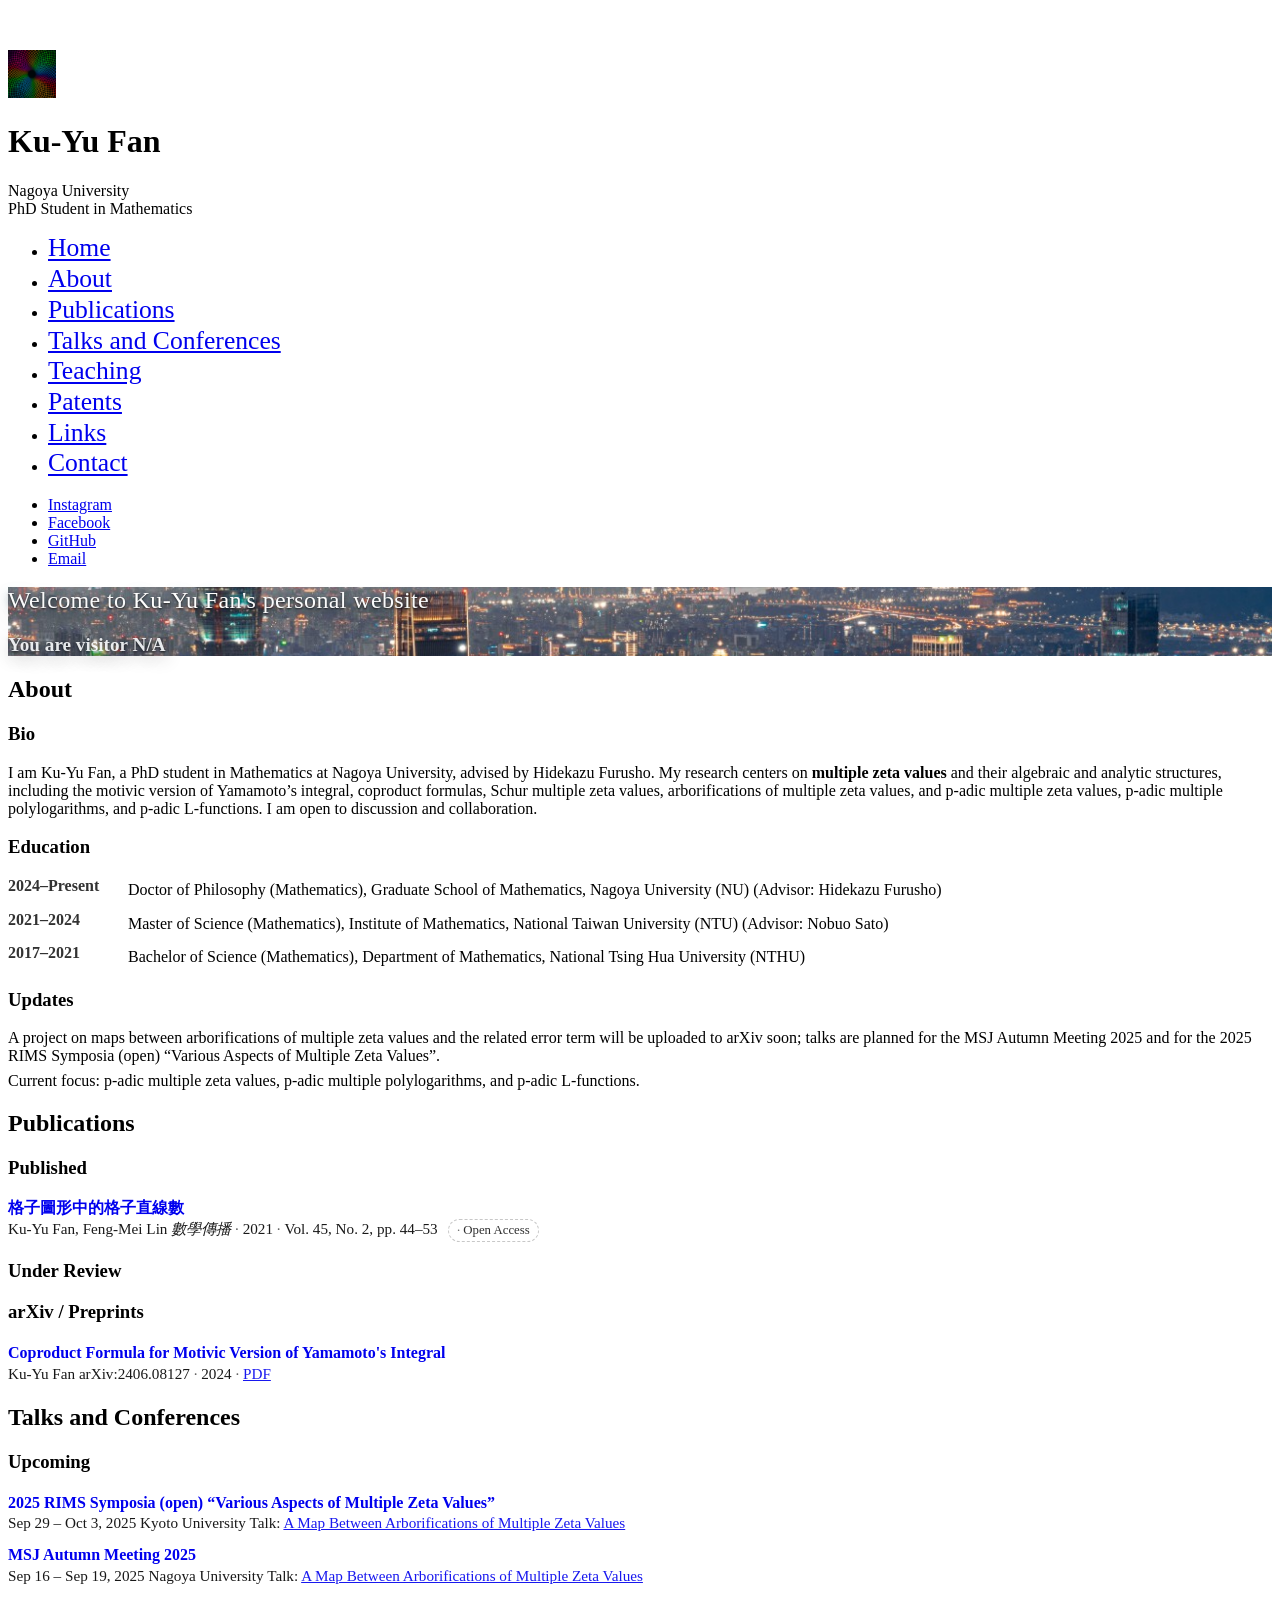
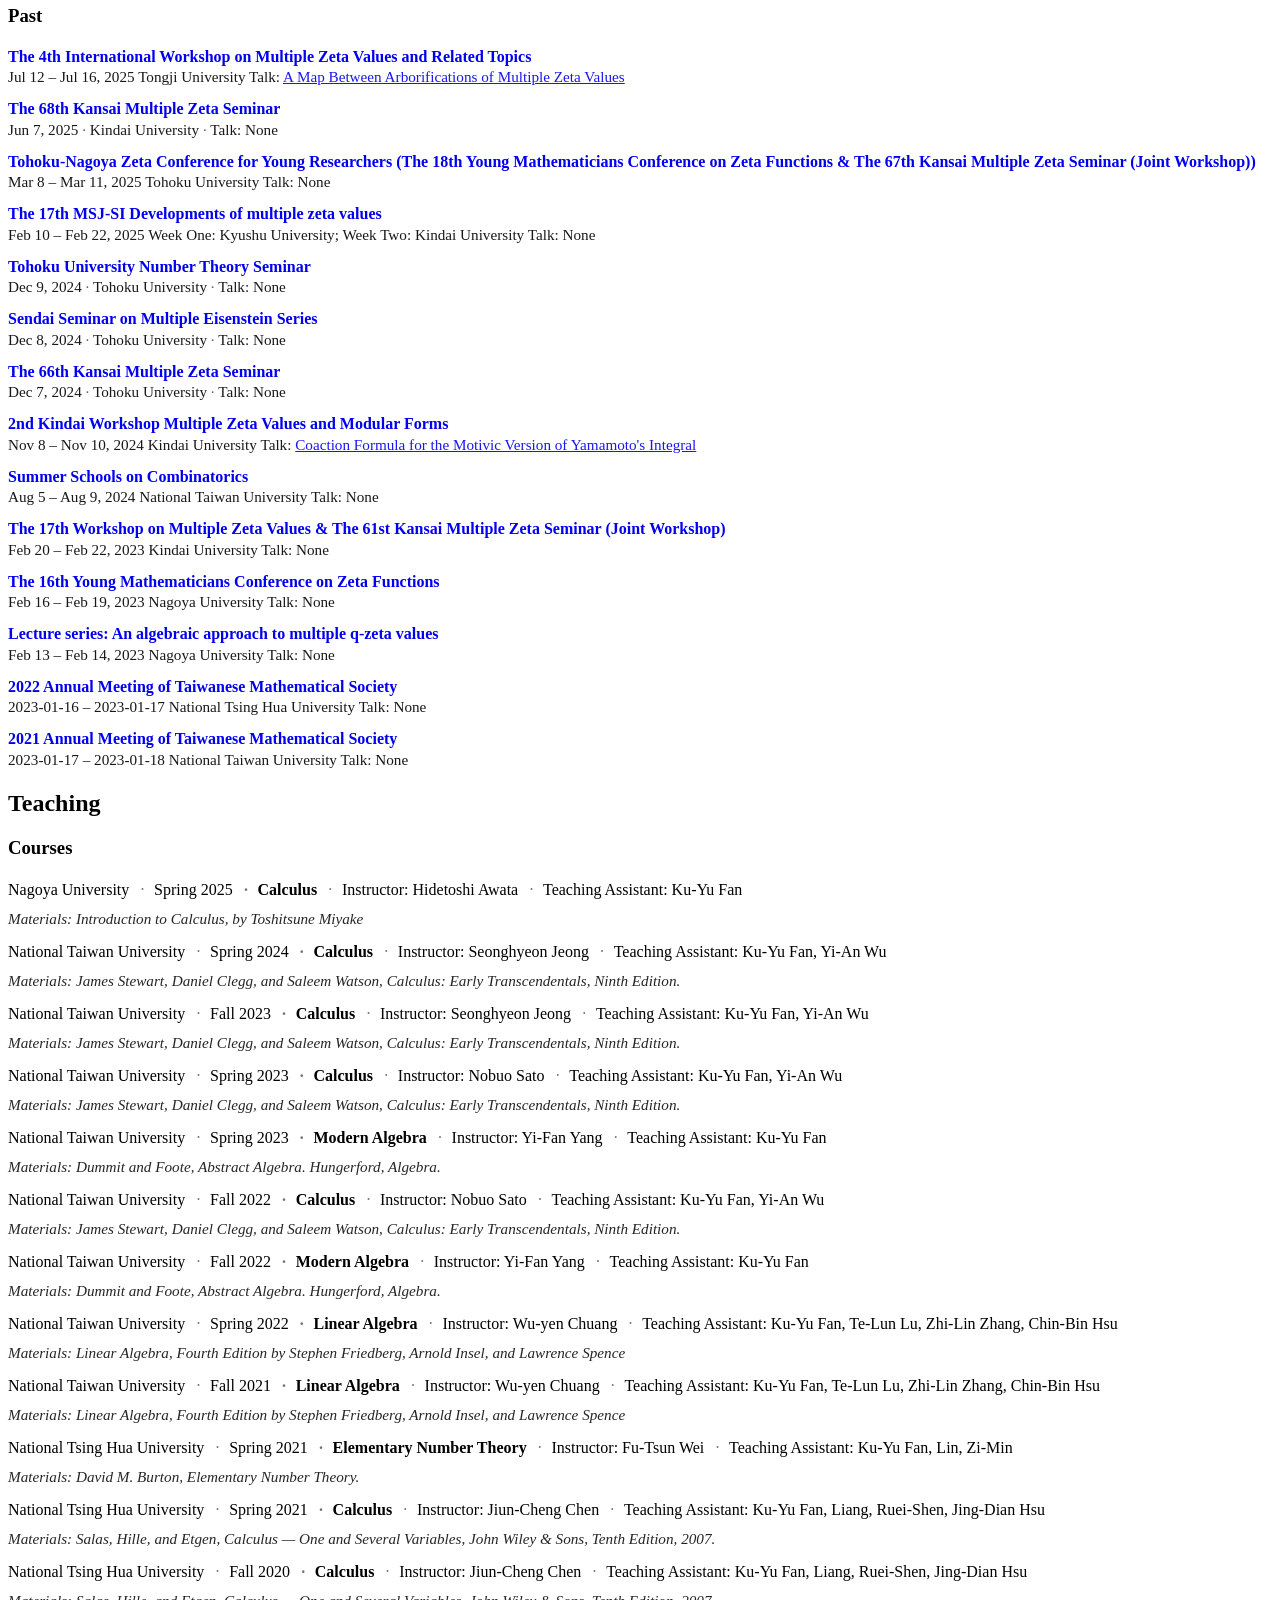
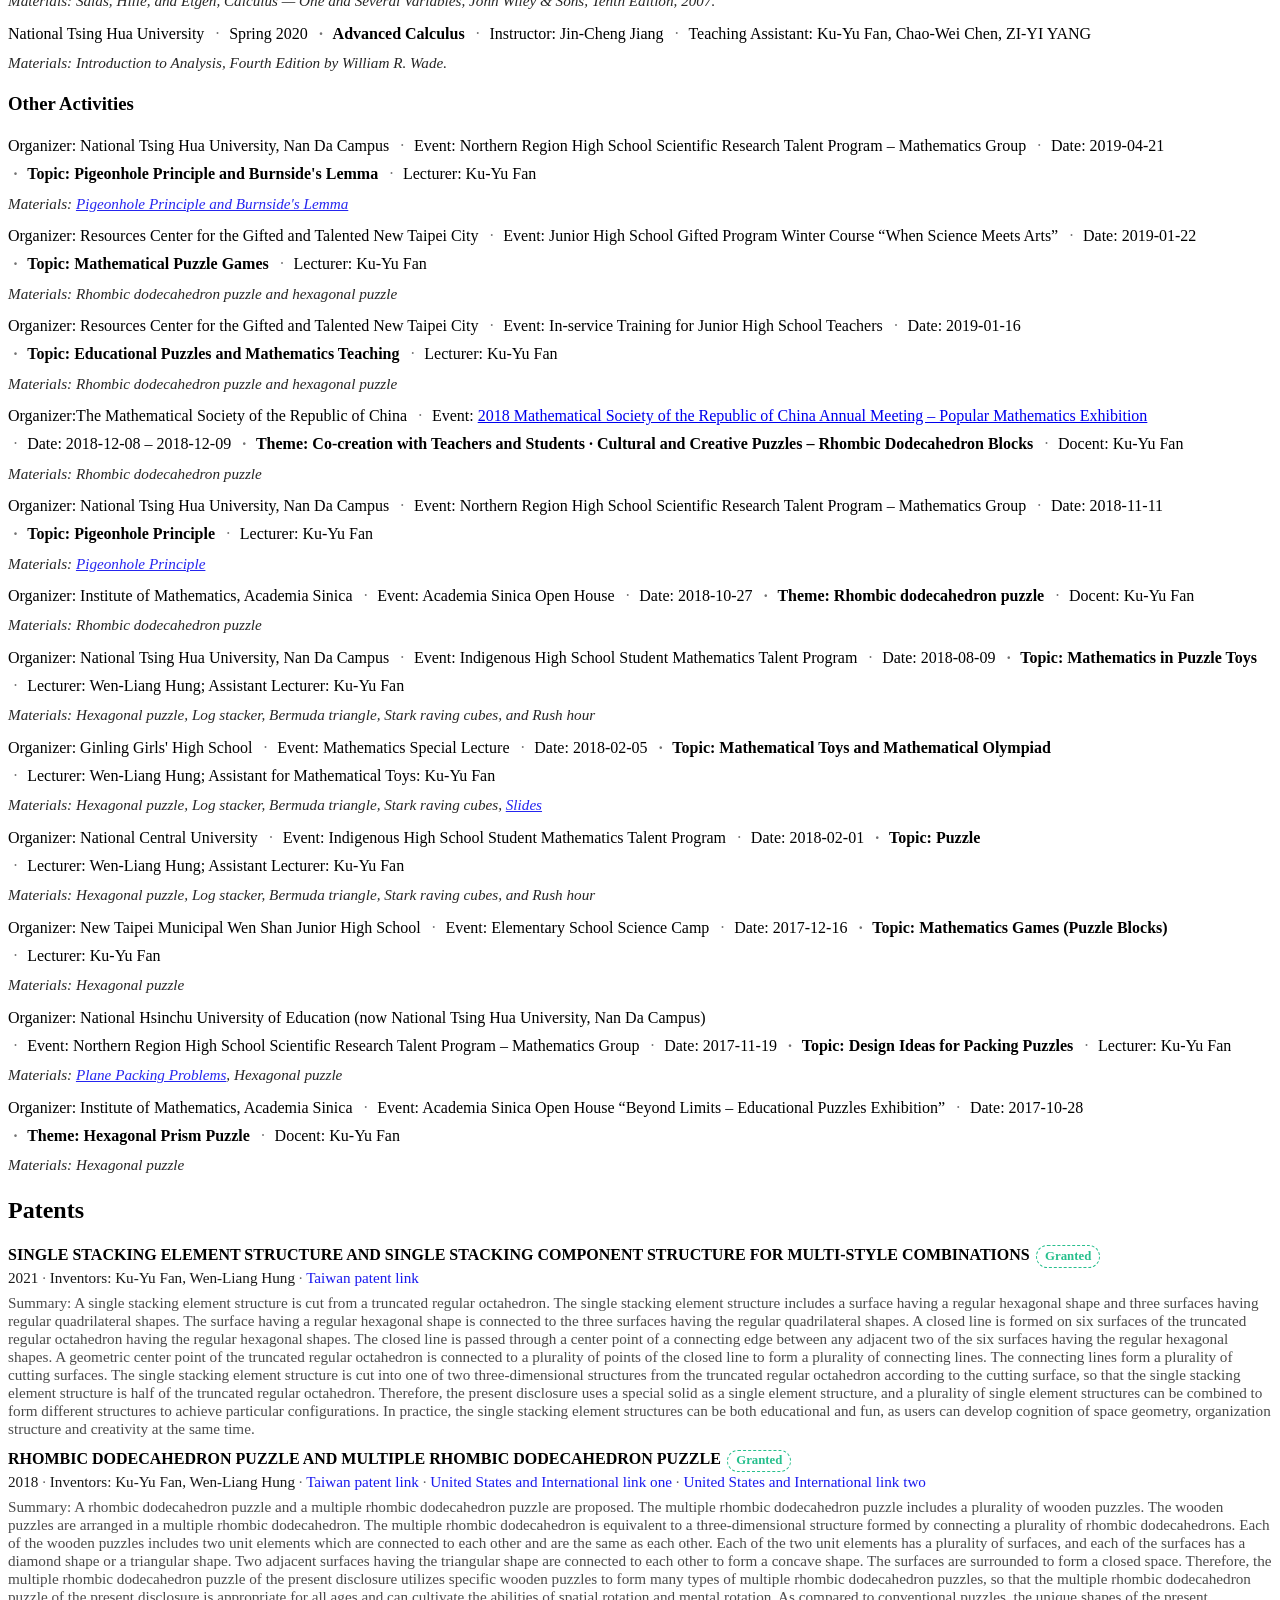
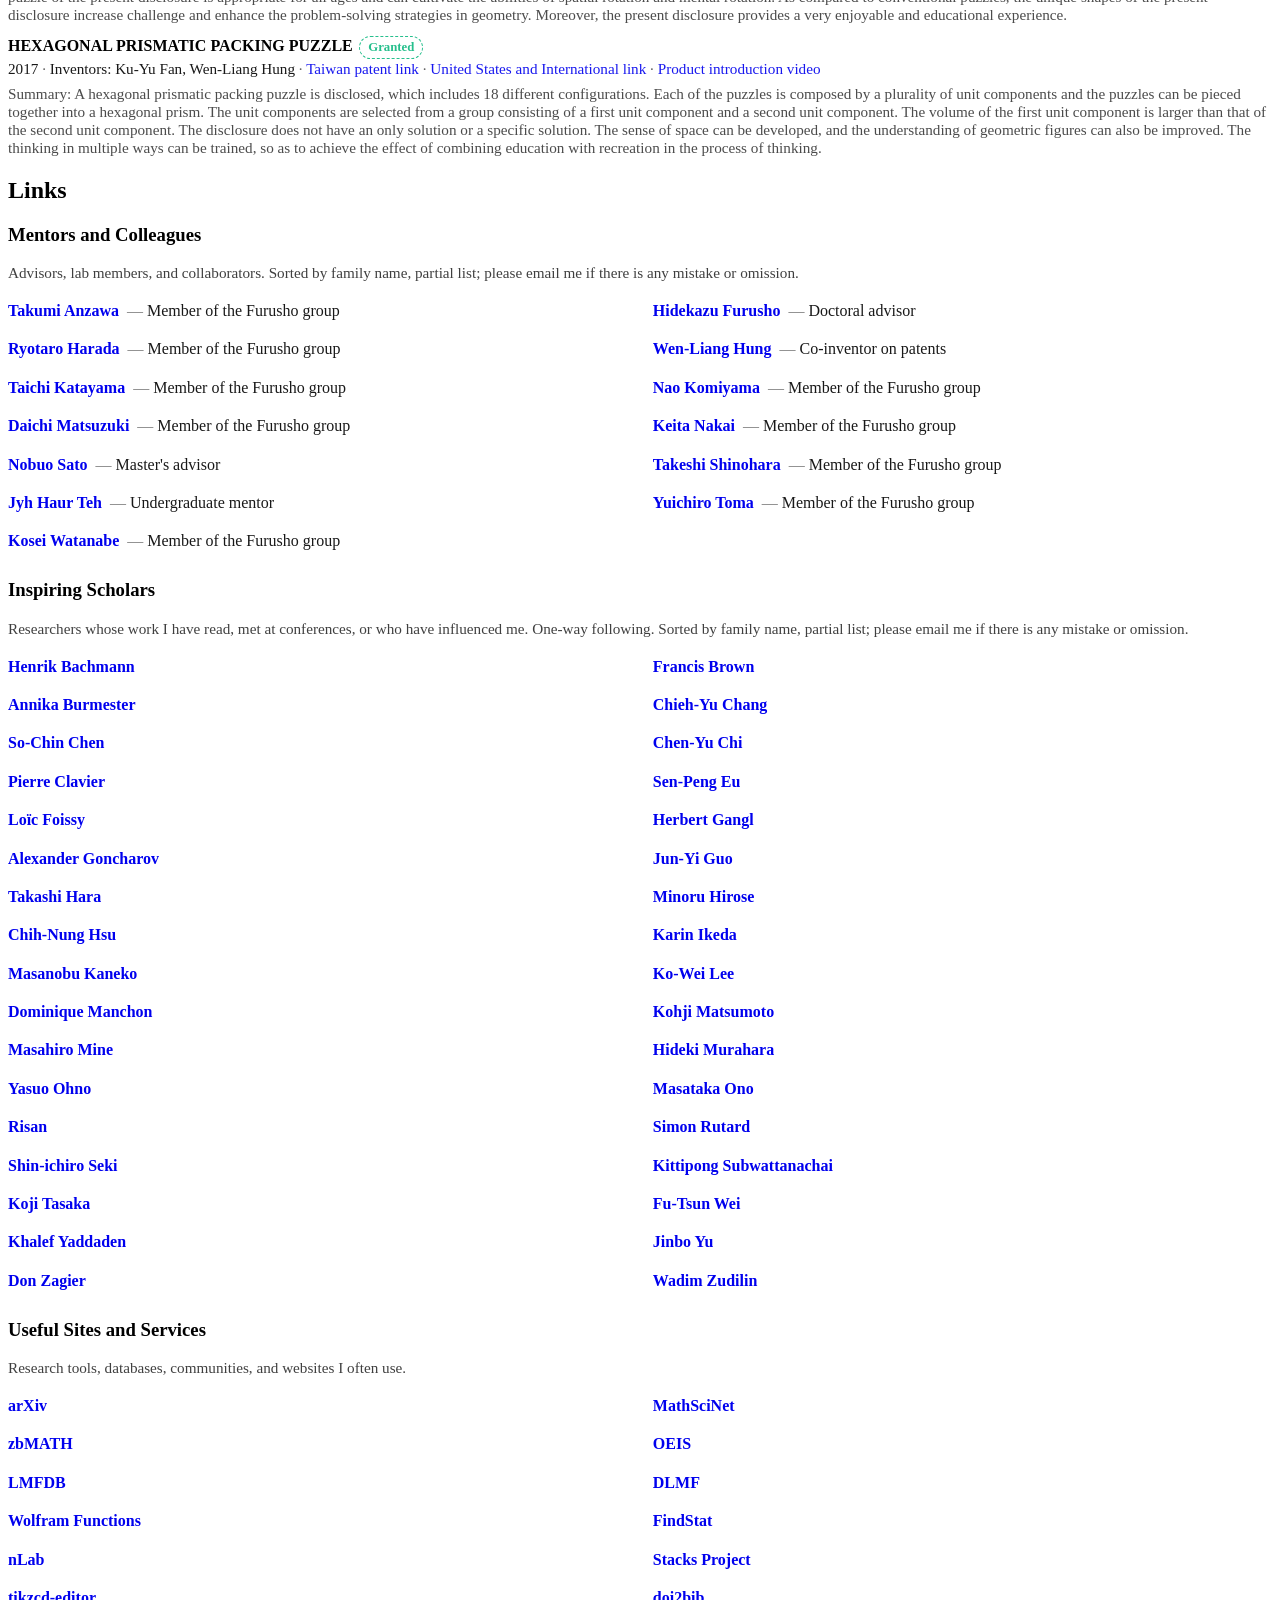
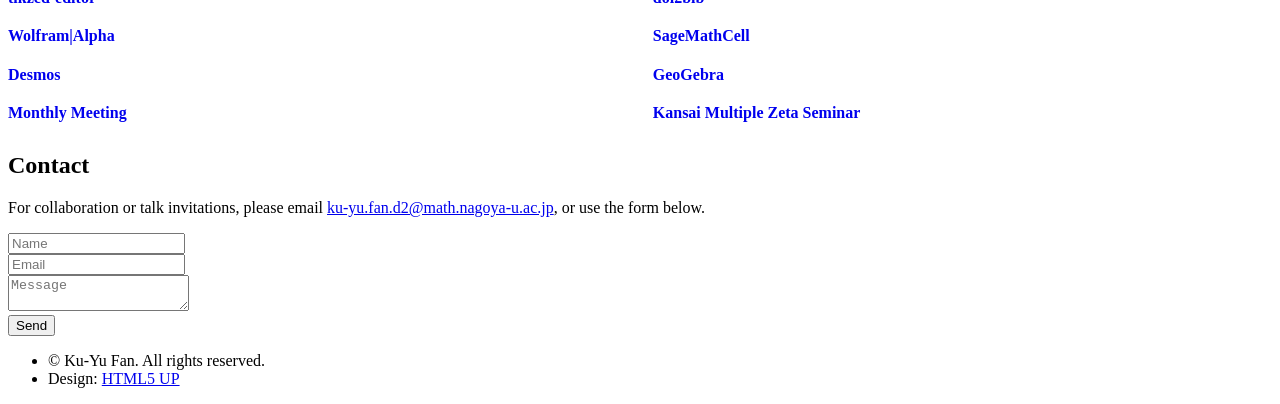
==== commit bc0c2cf0: "Create index.html" ====
--- a/index.html
+++ b/index.html
@@ -1,1683 +1,30 @@
-<!DOCTYPE HTML>
-<!--
-	Prologue by HTML5 UP
-	html5up.net | @ajlkn
-	Free for personal and commercial use under the CCA 3.0 license (html5up.net/license)
--->
-<html lang="zh-Hant">
-	<head>
-		<title>范谷瑜 | 個人網頁</title>
-		<meta charset="utf-8" />
-		<meta name="viewport" content="width=device-width, initial-scale=1, user-scalable=no" />
-		<meta name="description" content="范谷瑜（名古屋大學數學博士生）。研究主題：多重 ζ 值、動機版山本積分、餘積公式、樹狀化多重 ζ 值、p 進多重多對數與 L 函數等。"/>
-		<!-- Favicon / App icons -->
-        <link rel="icon" type="image/png" sizes="32x32" href="images/avatar.jpg">
-        <link rel="icon" type="image/png" sizes="16x16" href="images/avatar.jpg">
-        <link rel="apple-touch-icon" sizes="180x180" href="images/avatar.jpg">
-		<link rel="stylesheet" href="assets/css/main.css" />
-		<link rel="preload" as="image" href="images/hero.jpg">
-<link rel="alternate" hreflang="zh-Hant" href="https://kuyufan.github.io/index.html">
-<link rel="alternate" hreflang="en"      href="https://kuyufan.github.io/en.html">
-<link rel="alternate" hreflang="ja"      href="https://kuyufan.github.io/ja.html">
-<link rel="alternate" hreflang="x-default" href="https://kuyufan.github.io/index.html">
-<link rel="canonical" href="https://kuyufan.github.io/index.html">
-<meta property="og:type" content="website">
-<meta property="og:title" content="范谷瑜 | 個人網站">
-<meta property="og:description" content="范谷瑜，名古屋大學數學博士生。研究興趣包含多重 ζ 值、山本積分的動機版本、餘積公式、樹形化、p 進多重多對數與 L 函數等。">
-<meta property="og:image" content="https://kuyufan.github.io/images/avatar.jpg">
-<meta property="og:url" content="https://kuyufan.github.io/index.html">
-<meta property="og:locale" content="zh_TW">
-<meta property="og:locale:alternate" content="en_US">
-<meta property="og:locale:alternate" content="ja_JP">
-<meta name="twitter:card" content="summary_large_image">
-<style>
-/* 語言切換 */
-#language-switch { display:flex; justify-content:center; gap:1rem; padding:0; margin:0 0 1rem 0; list-style:none; }
-#language-switch li a { color:white; font-size:1.2rem; text-decoration:none; }
-#language-switch li a:hover { text-decoration:underline; }
-
-/* 二層選單：基礎行為 */
-#nav ul ul.sub { display:none; margin:0.25rem 0 0.75rem 2rem; }
-#nav li.has-sub.open > ul.sub { display:block; }
-
-/* 去掉箭頭，避免擠壓對齊 */
-#nav li.has-sub > a::after { content:none !important; display:none !important; }
-
-/* 頂層選單：字體放大、高度增加 */
-#nav > ul > li > a {
-  font-size:1.6rem !important;   /* 你要更大可改 1.4 或回 1.6 */
-  padding-top:0.9rem;
-  padding-bottom:0.9rem;
-  line-height:1.2;
-}
-
-/* 固定左側圖示大小，避免跟著文字變形 */
-#nav > ul > li > a > span.icon:before {
-  font-size:1.0rem !important;
-  top:0.05rem;
-}
-
-/* 次層選單：字小一點、上下更貼合、再縮一點縮排 */
-#nav ul ul.sub a {
-  font-size:0.95rem !important;
-  padding-top:0.45rem;
-  padding-bottom:0.45rem;
-  line-height:1.25;
-  padding-left:3.0rem;
-}
-
-/* 打開中的父選單做點強調（可留可刪） */
-#nav li.has-sub.open > a { font-weight:600; opacity:1; }
-/* About > 近況：簡潔列表樣式 */
-.news-list { list-style: none; margin: 0.75rem 0 0; padding: 0; }
-.news-list li { margin: 0.4rem 0; }
-.news-list li time { font-weight: 600; margin-right: 0.5rem; white-space: nowrap; }
-/* Hero 訪客計數外觀 */
-.visit { margin-top: 0.8rem; font-size: 1.2rem; opacity: 0.9; }
-/* 關於我：學歷時間軸、淡字 */
-.edu { list-style:none; margin:0; padding:0; }
-.edu li { display:flex; gap:1rem; margin:.5rem 0; }
-.edu-year { width:6.5rem; font-weight:600; opacity:.8; flex-shrink:0; }
-.edu-body { line-height:1.6; }
-
-.muted { opacity:.7; font-size:.95rem; }
-/* 著作 */
-.pub-compact { list-style: none; margin: .6rem 0 0; padding: 0; }
-.pub-compact li { margin: .65rem 0; }
-
-/* 標題直接當連結 */
-.pub-compact .pub-title { font-weight: 700; line-height: 1.35; }
-.pub-compact .pub-title a { text-decoration: none; }
-.pub-compact .pub-title a:hover { text-decoration: underline; }
-
-/* 第二行（作者 + 期刊/年份/卷期頁/DOI/arXiv…） */
-.pub-compact .pub-meta { opacity: .9; font-size: .95rem; line-height: 1.35; }
-
-/* 作者後面的區塊用「·」自動分隔 */
-.pub-compact .rest span::before { content: " · "; opacity: .7; }
-.pub-compact .rest span:first-child::before { content: ""; } /* 第一個不要點 */
-
-/* 常見欄位細節 */
-.pub-compact i { font-style: italic; }          /* 期刊名斜體 */
-.pub-compact .kv { white-space: nowrap; }       /* 避免 DOI/頁碼被換行拆斷 */
-.badge { display:inline-block; margin-left:.4rem; padding:.1rem .5rem;
-  border:1px dashed #bdbdbd; border-radius:9999px; font-size:.8rem; opacity:.9; }
-/* Talks – compact two-line layout */
-.talks { list-style:none; margin:.6rem 0 0; padding:0; }
-.talks li { margin:.65rem 0; }
-.talk-title { font-weight:700; line-height:1.35; }
-.talk-title a { text-decoration:none; }
-.talk-title a:hover { text-decoration:underline; }
-.talk-meta { opacity:.9; font-size:.95rem; line-height:1.35; }
-.talk-meta .rest span::before { content:" · "; opacity:.7; }
-.talk-meta .rest span:first-child::before { content:""; } /* 第一個不要分隔點 */
-.talk-meta time, .talk-meta .kv { white-space:nowrap; }   /* 日期/短欄位不換行 */
-
-/* 可選：不同性質的標籤 */
-.badge.invited{ border-color:#6366f1; color:#6366f1; }
-.badge.poster { border-color:#0ea5e9; color:#0ea5e9; }
-.badge.online { border-color:#6b7280; color:#6b7280; }
-
-/* 教學 */
-.teach-compact, .teach-other { list-style:none; margin:.6rem 0 0; padding:0; }
-.teach-compact li, .teach-other li { margin:.55rem 0; }
-
-/* 第一行：一排顯示（學校/年季/課名/教師/助教… 或 其他的主辦/活動/時間/講題/講師…） */
-.teach-compact .rowx,
-.teach-other  .rowx{
-  display:flex;
-  flex-wrap:wrap;
-  align-items:baseline;
-  gap:.25rem .35rem;
-  line-height:1.5;
-  text-align:left !important;     /* 關掉主題裡的左右對齊 */
-  word-spacing:normal !important;
-  letter-spacing:normal;
-}
-
-/* 只有課名/講題加粗，其他資訊一般字重 */
-.teach-compact .rowx .cell,
-.teach-other  .rowx .cell{ font-weight:400; }
-.teach-compact .rowx .course,
-.teach-other  .rowx .topic { font-weight:700; }
-
-/* 第一行欄位之間加「·」，但教材那一行不要加 */
-.teach-compact .rowx .cell:not(.material) + .cell:not(.material)::before,
-.teach-other  .rowx .cell:not(.material) + .cell:not(.material)::before{
-  content:" · ";
-  opacity:.55;
-  margin:0 .35rem;
-}
-
-/* 第二行：教材/講義——固定換到下一整行、靠左、稍微小一點 */
-.teach-compact .rowx .material,
-.teach-other  .rowx .material{
-  flex-basis:100%;
-  margin-top:.15rem;
-  font-style:italic;
-  opacity:.85;
-  font-size:.95em;                 /* ← 字體稍微小一點；想更小可調 .9em */
-  text-align:left !important;
-  word-spacing:normal !important;
-}
-
-/* 書名斜體 */
-.rowx .book{ font-style:italic; }
-/* 專利與網誌 */
-.pat-compact, .blog-compact { list-style:none; margin:.6rem 0 0; padding:0; }
-.pat-compact li, .blog-compact li { margin:.65rem 0; }
-
-.pat-title { font-weight:700; line-height:1.35; }
-.pat-meta  { opacity:.9; font-size:.95rem; line-height:1.35; }
-.pat-meta .rest span::before { content:" · "; opacity:.7; }
-.pat-meta .rest span:first-child::before { content:""; }
-.pat-links a { text-decoration:none; }
-.pat-links a:hover { text-decoration:underline; }
-.pat-compact p { margin:.35rem 0 0; }   /* 摘要與主體距離 */
-
-.badge.pat-approved { border-color:#10b981; color:#10b981; } /* 已核准 */
-.badge.pat-pending  { border-color:#f59e0b; color:#f59e0b; } /* 審中/申請中 */
-/* Links – compact list (名字 + 說明) */
-.note { margin:.25rem 0 .6rem; opacity:.75; font-size:.95rem; }
-
-.links-compact { list-style:none; margin:.6rem 0 1rem; padding:0; }
-.links-compact li { margin:.55rem 0; }
-
-.links-compact .item{
-  display:flex; flex-wrap:wrap; align-items:baseline;
-  gap:.35rem .5rem; line-height:1.5;
-}
-.links-compact .name{
-  font-weight:700; text-decoration:none;
-}
-.links-compact .name:hover{ text-decoration:underline; }
-.links-compact .desc{ opacity:.9; }
-.links-compact .desc::before{ content:"— "; opacity:.55; }
-
-/* 桌機寬度做兩欄 */
-@media (min-width:980px){
-  .links-compact.two-col{
-    display:grid; grid-template-columns:1fr 1fr; column-gap:1.6rem;
-  }
-  .links-compact.two-col li{ margin:.45rem 0; }
-}
-/* 只改首頁 hero (section#top)，直接顯示我的圖片 */
-#top.one.dark.cover {
-  background: url('images/hero.jpg') center center / cover no-repeat !important;
-}
-
-/* 有些主題會用偽元素加暗色/細紋疊層，順手關掉（若沒有則不影響） */
-#top.one.dark.cover::before,
-#top.one.dark.cover::after {
-  background: none !important;
-  box-shadow: none !important;
-}
-/* HERO 文字：去描邊，靠色彩與柔光提升可讀性 */
-#top h2.alt{
-  color:#f9fafb;
-  font-weight:500;
-  letter-spacing:.015em;
-  line-height:1.12;
-  -webkit-text-stroke:0;
-  text-shadow:
-    0 1px 2px rgba(0,0,0,.70),
-    0 3px 8px rgba(0,0,0,.55),
-    0 12px 28px rgba(0,0,0,.35),
-    0 0 1px rgba(255,255,255,.28),
-    0 0 14px rgba(56,189,248,.25);
-}
-
-/* 讓 <strong>（你的名字）跟其他字同樣粗細 */
-#top h2.alt strong{
-  font-weight:inherit;
-  color:#fff;
-}
-
-/* 訪客數：小一點的暗暈即可 */
-#top .visit{
-  color:#f8fafc;
-  font-weight:650;
-  -webkit-text-stroke:0;
-  text-shadow:
-    0 1px 3px rgba(0,0,0,.70),
-    0 6px 18px rgba(0,0,0,.45);
-}
-/* 語言切換：先關掉主題在 <a> 上畫的邊框 */
-#language-switch a { border-bottom: 0 !important; }
-
-/* 目前語言：用底線（邊框）強制顯示 */
-#language-switch a[aria-current="page"]{
-  border-bottom: 2px solid currentColor !important;
-  text-decoration: none !important; /* 避免雙底線 */
-  pointer-events: none;
-}
-/* 語言切換 – unified */
-#language-switch a { border-bottom: 0 !important; }
-#language-switch a[aria-current="page"]{
-  border-bottom: 2px solid currentColor !important;
-  text-decoration: none !important;
-  opacity: .95;
-  pointer-events: none;
-}</style>
-	</head>
-	<body class="is-preload">
-
-		<!-- Header -->
-			<div id="header">
-				<!-- Language Switcher -->
-<ul id="language-switch">
-  <li><a href="index.html" lang="zh-Hant" aria-current="page">中文</a></li>
-  <li><a href="en.html" lang="en">English</a></li>
-  <li><a href="ja.html" lang="ja">日本語</a></li>
-</ul>
-				<div class="top">
-
-					<!-- Logo -->
-						<div id="logo">
-							<span class="image avatar48"><img src="images/avatar.jpg" alt="范谷瑜個人頭像" width="48" height="48" loading="lazy" decoding="async"/></span>
-							<h1 id="title">范谷瑜</h1>
-							<p>名古屋大學<br>數學博士生</p>
-						</div>
-
-					<!-- Nav -->
-<nav id="nav" role="navigation" aria-label="Primary">
-  <ul>
-    <li><a href="#top" class="scrolly"><span class="icon solid fa-home">首頁</span></a></li>
-
-    <li class="has-sub">
-      <a href="#about" class="scrolly"><span class="icon solid fa-user">關於我</span></a>
-      <ul class="sub">
-        <li><a href="#bio" class="scrolly">簡介</a></li>
-        <li><a href="#education" class="scrolly">學歷</a></li>
-		<li><a href="#news" class="scrolly">近況</a></li>
-        <!--<li><a href="#cv" class="scrolly">履歷</a></li>-->
-      </ul>
-    </li>
-
-    <li class="has-sub">
-      <a href="#pubs" class="scrolly"><span class="icon solid fa-book">著作</span></a>
-      <ul class="sub">
-        <li><a href="#pubs-published" class="scrolly">已刊登</a></li>
-        <li><a href="#pubs-submitted" class="scrolly">審查中</a></li>
-        <li><a href="#pubs-arxiv" class="scrolly">arXiv / 預印本</a></li>
-      </ul>
-    </li>
-
-    <li class="has-sub">
-      <a href="#talks" class="scrolly"><span class="icon solid fa-chalkboard-teacher">演講 / 研討會</span></a>
-      <ul class="sub">
-        <li><a href="#talks-upcoming" class="scrolly">即將參加</a></li>
-        <li><a href="#talks-past" class="scrolly">已參加</a></li>
-      </ul>
-    </li>
-
-<li class="has-sub">
-  <a href="#teaching" class="scrolly"><span class="icon solid fa-graduation-cap">教學</span></a>
-  <ul class="sub">
-    <li><a href="#courses" class="scrolly">課程</a></li>
-    <li><a href="#teaching-others" class="scrolly">其他</a></li>
-  </ul>
-</li>
-
-<li class="has-sub">
-  <a href="#patents" class="scrolly"><span class="icon solid fa-file-alt">專利</span></a>
-</li>
-<!--
-<li class="has-sub">
-  <a href="#blog" class="scrolly"><span class="icon solid fa-book-open">網誌</span></a>
-  <ul class="sub">
-    <li><a href="#blog-edu" class="scrolly">數學教育</a></li>
-    <li><a href="#blog-contest" class="scrolly">數學競賽</a></li>
-    <li><a href="#blog-games" class="scrolly">數學遊戲</a></li>
-  </ul>
-</li>
--->
-<li class="has-sub">
-  <a href="#links" class="scrolly"><span class="icon solid fa-link">連結</span></a>
-  <ul class="sub">
-    <li><a href="#links-mentors" class="scrolly">師長與夥伴</a></li>
-    <li><a href="#links-inspire" class="scrolly">啟發我的學者</a></li>
-    <li><a href="#links-tools"   class="scrolly">好用網站與服務</a></li>
-  </ul>
-</li>    
-    <li><a href="#contact" class="scrolly"><span class="icon solid fa-envelope">聯絡</span></a></li>
-  </ul>
-</nav>
-
-				</div>
-
-				<div class="bottom">
-
-					<!-- Social Icons -->
-					        <!-- <ul id="language-switch">
-						  <li><a href="index.html">🇹🇼</a></li>
-						  <li><a href="en.html">🇬🇧</a></li>
-						  <li><a href="ja.html">🇯🇵</a></li>
-						</ul> -->
-<ul class="icons">
-  <li><a href="https://www.instagram.com/kuyufan/" target="_blank" rel="noopener noreferrer" class="icon brands fa-instagram"><span class="label">Instagram</span></a></li>
-  <li><a href="https://www.facebook.com/kuyu.fan.7" target="_blank" rel="noopener noreferrer" class="icon brands fa-facebook-f"><span class="label">Facebook</span></a></li>
-  <li><a href="https://github.com/kuyufan" target="_blank" rel="noopener noreferrer" class="icon brands fa-github"><span class="label">GitHub</span></a></li>
-  <li><a href="mailto:abc940605@gmail.com" class="icon solid fa-envelope"><span class="label">Email</span></a></li>
-</ul>
-
-				</div>
-
-			</div>
-
-		<!-- Main -->
-			<div id="main">
-
-				<!-- Intro -->
-					<section id="top" class="one dark cover">
-						<div class="container">
-
-<header>
-  <h2 class="alt">歡迎來到<strong>范谷瑜</strong>的個人網頁</h2>
-  <p class="visit">您是第 <span id="visit-count">—</span> 位訪客</p>
-</header>
-
-						</div>
-					</section>
-<section id="about" class="two">
-  <div class="container">
-    <header><h2>關於我</h2></header>
-
-    <!-- 簡介 -->
-    <h3 id="bio">簡介</h3>
-    <p>
-      我是范谷瑜，現為名古屋大學「大學院多元數理科學研究科」數學博士生，指導教授為古庄英和。
-      我的研究圍繞 <strong>多重 ζ 值</strong> 及其代數／解析結構，包括：動機版山本積分、餘積公式、
-      Schur 多重 ζ 值、樹狀化多重 ζ 值，以及 p 進多重 ζ 值、 多重多對數與 L 函數等主題。歡迎交流與合作。
-    </p>
-
-    <!-- 學歷 -->
-    <h3 id="education">學歷</h3>
-    <ul class="edu">
-      <li>
-        <div class="edu-year">2024–至今</div>
-        <div class="edu-body">博士（數學），名古屋大學 大學院多元數理科學研究科（指導：古庄英和）</div>
-      </li>
-      <li>
-        <div class="edu-year">2021–2024</div>
-        <div class="edu-body">碩士（數學），國立臺灣大學 數學研究所（指導：佐藤信夫）</div>
-      </li>
-      <li>
-        <div class="edu-year">2017–2021</div>
-        <div class="edu-body">學士（數學），國立清華大學 數學系</div>
-      </li>
-    </ul>
-
-    <!-- 近況（你也可持續追加 <li> 條目） -->
-    <h3 id="news">近況</h3>
-    <ul class="news-list">
-      <li> 樹狀化多重 ζ 值之間的映射與誤差項研究將於近期上傳 arXiv；並預計於日本數學會 2025 年度總合分科會與 2025 年度 RIMS 共同研究（公開型）「多重 ζ 值的諸相」發表。</li>
-      <li> 近期研究重點：p 進多重 ζ 值、 p 進多重多對數、p 進 L 函數等。</li>
-    </ul>
-
-    <!-- 履歷 
-    <h3 id="cv">履歷（更新中）</h3>
-    <p>
-      <a href="files/CV_KuYuFan.pdf" class="button">下載履歷<br>（更新中）</a>
-    </p>-->
-  </div>
-</section>
-				
-<section id="pubs" class="two">
-  <div class="container">
-    <header><h2>著作</h2></header>
-
-    <!-- 已刊登 -->
-    <h3 id="pubs-published">已刊登</h3>
-    <ul class="pub-compact">
-	  <!-- 模板
-      <li>
-        <div class="pub-title">
-          <a href="https://doi.org/10.xxxx/xxxxx" target="_blank" rel="noopener noreferrer">
-            〈論文標題（中文或英文）〉
-          </a>
-        </div>
-        <div class="pub-meta">
-          <span class="authors">范谷瑜, 合著者A, 合著者B</span>
-          <span class="rest">
-            <span class="venue"><i>Journal Name</i></span>
-            <span class="year">2024</span>
-            <span class="kv">Vol. XXX, No. X, pp. XX–XX</span>
-            <span class="kv"><a href="https://doi.org/10.xxxx/xxxxx" target="_blank" rel="noopener noreferrer">DOI:10.xxxx/xxxxx</a></span>
-            <span class="kv"><a href="https://arxiv.org/abs/2508.xxxxx" target="_blank" rel="noopener noreferrer">arXiv:2508.xxxxx</a></span>
-            <span class="kv">MSC: 11M32, 14Fxx</span>
-            <span class="kv"><a href="https://mathscinet.ams.org/mathscinet-getitem?mr=XXXXXX" target="_blank" rel="noopener noreferrer">MRXXXXXX</a></span>
-            <span class="kv"><a href="https://github.com/yourrepo" target="_blank" rel="noopener noreferrer">Code</a></span>
-            <span class="kv"><a href="https://osf.io/xyz" target="_blank" rel="noopener noreferrer">Data</a></span>
-            <span class="badge">Open Access</span>
-          </span>
-        </div>
-      </li>
-	  -->
-      <li>
-        <div class="pub-title">
-          <a href="https://www.math.sinica.edu.tw/mathmedia/journals/4658" target="_blank" rel="noopener noreferrer">
-            〈格子圖形中的格子直線數〉
-          </a>
-        </div>
-        <div class="pub-meta">
-          <span class="authors">范谷瑜、林鳳美</span>
-          <span class="rest">
-            <span class="venue"><i>數學傳播</i></span>
-            <span class="year">2021</span>
-            <span class="kv">Vol. 45, No. 2, pp. 44–53</span>
-            <span class="badge">開放取用</span>
-          </span>
-        </div>
-      </li>
-    </ul>
-
-    <!-- 審查中 -->
-    <h3 id="pubs-submitted">審查中</h3>
-    <ul class="pub-compact">
-	  <!-- 模板
-      <li>
-        <div class="pub-title">〈論文標題〉</div>
-        <div class="pub-meta">
-          <span class="authors">范谷瑜, 合著者C</span>
-          <span class="rest">
-            <span class="venue"><i>Submitted to Journal XYZ</i></span>
-            <span class="year">2025</span>
-            <span class="badge">Under Review</span>
-            <span class="kv"><a href="#" target="_blank" rel="noopener noreferrer">Preprint / Draft</a></span>
-          </span>
-        </div>
-      </li>
-	  -->
-    </ul>
-
-    <!-- arXiv / 預印本 -->
-    <h3 id="pubs-arxiv">arXiv / 預印本</h3>
-    <ul class="pub-compact">
-	  <!-- 模板
-      <li>
-        <div class="pub-title">
-          <a href="https://arxiv.org/abs/2508.xxxxx" target="_blank" rel="noopener noreferrer">
-            〈論文標題〉
-          </a>
-        </div>
-        <div class="pub-meta">
-          <span class="authors">范谷瑜</span>
-          <span class="rest">
-            <span class="kv">arXiv:2508.xxxxx [math.NT]</span>
-            <span class="year">2025</span>
-            <span class="kv"><a href="https://arxiv.org/pdf/2508.xxxxx" target="_blank" rel="noopener noreferrer">PDF</a></span>
-          </span>
-        </div>
-      </li>
-	  -->
-	  <li>
-        <div class="pub-title">
-          <a href="https://arxiv.org/abs/2406.08127" target="_blank" rel="noopener noreferrer">
-            〈Coproduct Formula for Motivic Version of Yamamoto's Integral〉
-          </a>
-        </div>
-        <div class="pub-meta">
-          <span class="authors">范谷瑜</span>
-          <span class="rest">
-            <span class="kv">arXiv:2406.08127 [math.NT]</span>
-            <span class="year">2024</span>
-            <span class="kv"><a href="https://arxiv.org/pdf/2406.08127" target="_blank" rel="noopener noreferrer">PDF</a></span>
-          </span>
-        </div>
-      </li>
-    </ul>
-
-  </div>
-</section>
-
-<section id="talks" class="two">
-  <div class="container">
-    <header><h2>演講 / 研討會</h2></header>
-
-    <!-- 即將參加 -->
-    <h3 id="talks-upcoming">即將參加</h3>
-    <ul class="talks">
-      <!-- 模板
-      <li>
-        <div class="talk-title">
-          <a href="研討會網站網址" target="_blank" rel="noopener noreferrer">
-            研討會名稱
-          </a>
-        </div>
-        <div class="talk-meta">
-          <span class="rest">
-            <span class="date"><time datetime="20xx-xx-xx">20xx-xx-xx</time></span> – <time datetime="20xx-xx-xx">20xx-xx-xx</time></span>
-            <span class="place">地點</span>
-            <span class="talk">演講：
-              <a href="files/slides/檔名.pdf" download>
-                演講標題
-              </a>
-            </span>
-          </span>
-        </div>
-      </li>
-
-	  -->
-	  <li>
-        <div class="talk-title">
-          <a href="https://sites.google.com/view/rimsmzv2025/home?authuser=0" target="_blank" rel="noopener noreferrer">
-            2025年度RIMS共同研究（公開型）「多重 ζ 值的諸相」
-          </a>
-        </div>
-        <div class="talk-meta">
-          <span class="rest">
-            <span class="date"><time datetime="2025-09-29">2025-09-29</time></span> – <time datetime="2025-10-03">2025-10-03</time></span>
-            <span class="place">京都大學</span>
-            <span class="talk">演講：
-              <a href="files/slides/20250930.pdf" download>
-                A Map Between Arborifications of Multiple Zeta Values
-              </a>
-            </span>
-          </span>
-        </div>
-      </li>
-
-	  <li>
-        <div class="talk-title">
-          <a href="https://www.mathsoc.jp/activity/meeting/nagoya25sept/index.html" target="_blank" rel="noopener noreferrer">
-            日本數學會2025年度秋季總合分科會
-          </a>
-        </div>
-        <div class="talk-meta">
-          <span class="rest">
-            <span class="date"><time datetime="2025-09-16">2025-09-16</time></span> – <time datetime="2025-09-19">2025-09-19</time></span>
-            <span class="place">名古屋大學</span>
-            <span class="talk">演講：
-              <a href="files/slides/20250919.pdf" download>
-                A Map Between Arborifications of Multiple Zeta Values
-              </a>
-            </span>
-          </span>
-        </div>
-      </li>
-    </ul>
-		
-    <!-- 已參加 -->
-    <h3 id="talks-past">已參加</h3>
-    <ul class="talks">
-      <!-- 模板
-      <li>
-        <div class="talk-title">
-          <a href="研討會網站網址" target="_blank" rel="noopener noreferrer">
-            研討會名稱
-          </a>
-        </div>
-        <div class="talk-meta">
-          <span class="rest">
-            <span class="date"><time datetime="20xx-xx-xx">20xx-xx-xx</time></span> – <time datetime="20xx-xx-xx">20xx-xx-xx</time></span>
-            <span class="place">地點</span>
-            <span class="talk">演講：
-              <a href="files/slides/檔名.pdf" download>
-                演講標題
-              </a>
-            </span>
-          </span>
-        </div>
-      </li>
-
-	  -->
-	  <li>
-        <div class="talk-title">
-          <a href="https://multizetacafe.github.io/shanghai2025/" target="_blank" rel="noopener noreferrer">
-            第四屆多重 ζ 值及相關領域國際研討會
-          </a>
-        </div>
-        <div class="talk-meta">
-          <span class="rest">
-            <span class="date"><time datetime="2025-07-12">2025-07-12</time></span> – <time datetime="2025-07-16">2025-07-16</time></span>
-            <span class="place">同濟大學</span>
-            <span class="talk">演講：
-              <a href="files/slides/20250713.pdf" download>
-                A Map Between Arborifications of Multiple Zeta Values
-              </a>
-            </span>
-          </span>
-        </div>
-      </li>
-
-	  <li>
-        <div class="talk-title">
-          <a href="https://sites.google.com/site/kmzsince2011/home?authuser=0#h.3bytc5qqqf9i" target="_blank" rel="noopener noreferrer">
-            第68回關西多重 ζ 研究會
-          </a>
-        </div>
-        <div class="talk-meta">
-          <span class="rest">
-            <span class="date"><time datetime="2025-06-07">2025-06-07</time></span>
-            <span class="place">近畿大學</span>
-            <span class="talk">演講：無
-            </span>
-          </span>
-        </div>
-      </li>
-
-	  <li>
-        <div class="talk-title">
-          <a href="https://sites.google.com/view/zetawakate18" target="_blank" rel="noopener noreferrer">
-            東北-名古屋 ζ 若手研究集會（第18回 ζ 若手研究集會＆第67回關西多重 ζ 研究會（共同舉辦））
-          </a>
-        </div>
-        <div class="talk-meta">
-          <span class="rest">
-            <span class="date"><time datetime="2025-03-08">2025-03-08</time></span> – <time datetime="2025-03-11">2025-03-11</time></span>
-            <span class="place">東北大學</span>
-            <span class="talk">演講：無
-            </span>
-          </span>
-        </div>
-      </li>
-
-	  <li>
-        <div class="talk-title">
-          <a href="https://sites.google.com/view/the17thmsj-si" target="_blank" rel="noopener noreferrer">
-            The 17th MSJ-SI Developments of multiple zeta values
-          </a>
-        </div>
-        <div class="talk-meta">
-          <span class="rest">
-            <span class="date"><time datetime="2025-02-10">2025-02-10</time></span> – <time datetime="2025-02-22">2025-02-22</time></span>
-            <span class="place">第一周 九州大學；第二周 近畿大學</span>
-            <span class="talk">演講：無
-            </span>
-          </span>
-        </div>
-      </li>
-
-	  <li>
-        <div class="talk-title">
-          <a href="https://sites.google.com/view/tohoku-number-semiar/2024?authuser=0" target="_blank" rel="noopener noreferrer">
-            東北大學整數論研討會
-          </a>
-        </div>
-        <div class="talk-meta">
-          <span class="rest">
-            <span class="date"><time datetime="2024-12-09">2024-12-09</time></span>
-            <span class="place">東北大學</span>
-            <span class="talk">演講：無
-            </span>
-          </span>
-        </div>
-      </li>
-
-	  <li>
-        <div class="talk-title">
-          <a href="https://drive.google.com/file/d/1kJEnFlGi3V20mBD8Dvf_8M99_xiDvd_c/view?usp=drive_link" target="_blank" rel="noopener noreferrer">
-            Sendai seminar on Multiple Eisenstein Series
-          </a>
-        </div>
-        <div class="talk-meta">
-          <span class="rest">
-            <span class="date"><time datetime="2024-12-08">2024-12-08</time></span>
-            <span class="place">東北大學</span>
-            <span class="talk">演講：無
-            </span>
-          </span>
-        </div>
-      </li>
-
-	  <li>
-        <div class="talk-title">
-          <a href="https://sites.google.com/site/kmzsince2011/past/2024?authuser=0#h.njycdaum38bp" target="_blank" rel="noopener noreferrer">
-            第66回關西多重 ζ 研究會
-          </a>
-        </div>
-        <div class="talk-meta">
-          <span class="rest">
-            <span class="date"><time datetime="2024-12-07">2024-12-07</time></span>
-            <span class="place">東北大學</span>
-            <span class="talk">演講：無
-            </span>
-          </span>
-        </div>
-      </li>
-
-	  <li>
-        <div class="talk-title">
-          <a href="https://www.math.kindai.ac.jp/laboratory/tasaka/2ndKindaiWS/" target="_blank" rel="noopener noreferrer">
-            2nd Kindai Workshop Multiple Zeta Values and Modular Forms
-          </a>
-        </div>
-        <div class="talk-meta">
-          <span class="rest">
-            <span class="date"><time datetime="2024-11-08">2024-11-08</time></span> – <time datetime="2024-11-10">2024-11-10</time></span>
-            <span class="place">近畿大學</span>
-            <span class="talk">演講：
-              <a href="files/slides/20241109.pdf" download>
-                Coaction formula for the motivic version of Yamamoto's integral 
-              </a>
-            </span>
-          </span>
-        </div>
-      </li>
-
-	  <li>
-        <div class="talk-title">
-          <a href="https://ncts.ntu.edu.tw/events_3_detail.php?nid=350" target="_blank" rel="noopener noreferrer">
-            Summer Schools on Combinatorics
-          </a>
-        </div>
-        <div class="talk-meta">
-          <span class="rest">
-            <span class="date"><time datetime="2024-08-05">2024-08-05</time></span> – <time datetime="2024-08-09">2024-08-09</time></span>
-            <span class="place">國立臺灣大學</span>
-            <span class="talk">演講：無</span>
-          </span>
-        </div>
-      </li>
-
-	  <li>
-        <div class="talk-title">
-          <a href="https://sites.google.com/site/kkmzvworkshop/home/%E7%AC%AC17%E5%9B%9E%E5%A4%9A%E9%87%8D%E3%82%BC%E3%83%BC%E3%82%BF%E7%A0%94%E7%A9%B6%E9%9B%86%E4%BC%9A%E7%AC%AC61%E5%9B%9E%E9%96%A2%E8%A5%BF%E5%A4%9A%E9%87%8D%E3%82%BC%E3%83%BC%E3%82%BF%E7%A0%94%E7%A9%B6%E4%BC%9A%E5%85%B1%E5%90%8C%E9%96%8B%E5%82%AC" target="_blank" rel="noopener noreferrer">
-            第17回多重 ζ 研究集會＆第61回關西多重 ζ 研究會（共同舉辦）
-          </a>
-        </div>
-        <div class="talk-meta">
-          <span class="rest">
-            <span class="date"><time datetime="2023-02-20">2023-02-20</time></span> – <time datetime="2023-02-22">2023-02-22</time></span>
-            <span class="place">近畿大學</span>
-            <span class="talk">演講：無</span>
-          </span>
-        </div>
-      </li>
-
-	  <li>
-        <div class="talk-title">
-          <a href="https://sites.google.com/view/zetawakate16/" target="_blank" rel="noopener noreferrer">
-            第16回 ζ 若手研究集会
-          </a>
-        </div>
-        <div class="talk-meta">
-          <span class="rest">
-            <span class="date"><time datetime="2023-02-16">2023-02-16</time></span> – <time datetime="2023-02-19">2023-02-19</time></span>
-            <span class="place">名古屋大學</span>
-            <span class="talk">演講：無</span>
-          </span>
-        </div>
-      </li>
-
-	  <li>
-        <div class="talk-title">
-          <a href="https://sites.google.com/view/lectureqmzv/" target="_blank" rel="noopener noreferrer">
-            Lecture series: An algebraic approach to multiple q-zeta values
-          </a>
-        </div>
-        <div class="talk-meta">
-          <span class="rest">
-            <span class="date"><time datetime="2023-02-13">2023-02-13</time></span> – <time datetime="2023-02-14">2023-02-14</time></span>
-            <span class="place">名古屋大學</span>
-            <span class="talk">演講：無</span>
-          </span>
-        </div>
-      </li>
-
-      <li>
-        <div class="talk-title">
-          <a href="https://www.math.nthu.edu.tw/~2022TMS/home.html" target="_blank" rel="noopener noreferrer">
-            2022中華民國數學年會
-          </a>
-        </div>
-        <div class="talk-meta">
-          <span class="rest">
-            <span class="date"><time datetime="2023-01-16">2023-01-16</time></span> – <time datetime="2023-01-17">2023-01-17</time></span>
-            <span class="place">國立清華大學</span>
-            <span class="talk">演講：無</span>
-          </span>
-        </div>
-      </li>
-
-	  <li>
-        <div class="talk-title">
-          <a href="https://idv.sinica.edu.tw/mathcomp/2021TMS/index.html" target="_blank" rel="noopener noreferrer">
-            2021中華民國數學年會
-          </a>
-        </div>
-        <div class="talk-meta">
-          <span class="rest">
-            <span class="date"><time datetime="2023-01-17">2023-01-17</time></span> – <time datetime="2023-01-18">2023-01-18</time></span>
-            <span class="place">國立臺灣大學</span>
-            <span class="talk">演講：無</span>
-          </span>
-        </div>
-      </li>
-    </ul>
-  </div>
-</section>
-				
-<section id="teaching" class="two">
-  <div class="container">
-    <header><h2>教學</h2></header>
-
-    <!-- 課程 -->
-    <h3 id="courses">課程</h3>
-    <ul class="teach-compact">
-      <!-- 模板
-      <li>
-        <div class="rowx">
-          <span class="cell school">校名</span>
-          <span class="cell yt">年分 春/秋</span>
-          <span class="cell course">
-            <a href="課程網址">課程名稱</a>
-          </span>
-          <span class="cell teacher">任課教師：王〇〇</span>
-          <span class="cell ta">教學助理(TA)：范谷瑜</span>
-          <span class="cell material">教材/講義：
-            <a href="講義連結" download>講義名稱</a>
-          </span>
-        </div>
-      </li>
-
-	  -->
-	  
-      <li>
-        <div class="rowx">
-          <span class="cell school">名古屋大學</span>
-          <span class="cell yt">2025 春</span>
-          <span class="cell course">微積分</span>
-          <span class="cell teacher">教師：粟田英資</span>
-          <span class="cell ta">助教：范谷瑜</span>
-          <span class="cell material">教材/講義：<span class="book">入門微分積分</span>, 三宅敏恒 著</span>
-        </div>
-      </li>
-	  
-	  <li>
-        <div class="rowx">
-          <span class="cell school">國立臺灣大學</span>
-          <span class="cell yt">2024 春</span>
-          <span class="cell course">微積分</span>
-          <span class="cell teacher">教師：鄭聖賢</span>
-          <span class="cell ta">助教：范谷瑜、吳逸安</span>
-          <span class="cell material">教材/講義：James Stewart, Daniel Clegg, and Saleem Watson, <span class="book">Calculus Early Transcendentals</span>, 9th edition.</span>
-        </div>
-      </li>
-	  
-	  <li>
-        <div class="rowx">
-          <span class="cell school">國立臺灣大學</span>
-          <span class="cell yt">2023 秋</span>
-          <span class="cell course">微積分</span>
-          <span class="cell teacher">教師：鄭聖賢</span>
-          <span class="cell ta">助教：范谷瑜、吳逸安</span>
-          <span class="cell material">教材/講義：James Stewart, Daniel Clegg, and Saleem Watson, <span class="book">Calculus Early Transcendentals</span>, 9th edition.</span>
-        </div>
-      </li>
-	  
-	  <li>
-        <div class="rowx">
-          <span class="cell school">國立臺灣大學</span>
-          <span class="cell yt">2023 春</span>
-          <span class="cell course">微積分</span>
-          <span class="cell teacher">教師：佐藤信夫</span>
-          <span class="cell ta">助教：范谷瑜、吳逸安</span>
-          <span class="cell material">教材/講義：James Stewart, Daniel Clegg, and Saleem Watson, <span class="book">Calculus Early Transcendentals</span>, 9th edition.</span>
-        </div>
-      </li>
-	  
-	  <li>
-        <div class="rowx">
-          <span class="cell school">國立臺灣大學</span>
-          <span class="cell yt">2023 春</span>
-          <span class="cell course">近世代數</span>
-          <span class="cell teacher">教師：楊一帆</span>
-          <span class="cell ta">助教：范谷瑜</span>
-          <span class="cell material">教材/講義：Dummit and Foote, <span class="book">Abstract Algebra</span>. Hungerford, <span class="book">Algebra</span>.</span>
-        </div>
-      </li>
-	  
-	  <li>
-        <div class="rowx">
-          <span class="cell school">國立臺灣大學</span>
-          <span class="cell yt">2022 秋</span>
-          <span class="cell course">微積分</span>
-          <span class="cell teacher">教師：佐藤信夫</span>
-          <span class="cell ta">助教：范谷瑜、吳逸安</span>
-          <span class="cell material">教材/講義：James Stewart, Daniel Clegg, and Saleem Watson, <span class="book">Calculus Early Transcendentals</span>, 9th edition.</span>
-        </div>
-      </li>
-	  
-	  <li>
-        <div class="rowx">
-          <span class="cell school">國立臺灣大學</span>
-          <span class="cell yt">2022 秋</span>
-          <span class="cell course">近世代數</span>
-          <span class="cell teacher">教師：楊一帆</span>
-          <span class="cell ta">助教：范谷瑜</span>
-          <span class="cell material">教材/講義：Dummit and Foote, <span class="book">Abstract Algebra</span>. Hungerford, <span class="book">Algebra</span>.</span>
-        </div>
-      </li>
-	  
-	  <li>
-        <div class="rowx">
-          <span class="cell school">國立臺灣大學</span>
-          <span class="cell yt">2022 春</span>
-          <span class="cell course">線性代數</span>
-          <span class="cell teacher">教師：莊武諺</span>
-          <span class="cell ta">助教：范谷瑜、盧德倫、張誌麟、徐溍玢</span>
-          <span class="cell material">教材/講義：<span class="book">Linear Algebra</span>, 4th Edition by Stephen Friedberg, Arnold Insel, and Lawrence Spence</span>
-        </div>
-      </li>
-	  
-	  <li>
-        <div class="rowx">
-          <span class="cell school">國立臺灣大學</span>
-          <span class="cell yt">2021 秋</span>
-          <span class="cell course">線性代數</span>
-          <span class="cell teacher">教師：莊武諺</span>
-          <span class="cell ta">助教：范谷瑜、盧德倫、張誌麟、徐溍玢</span>
-          <span class="cell material">教材/講義：<span class="book">Linear Algebra</span>, 4th Edition by Stephen Friedberg, Arnold Insel, and Lawrence Spence</span>
-        </div>
-      </li>
-	  
-	  <li>
-        <div class="rowx">
-          <span class="cell school">國立清華大學</span>
-          <span class="cell yt">2021 春</span>
-          <span class="cell course">基礎數論</span>
-          <span class="cell teacher">教師：魏福村</span>
-          <span class="cell ta">助教：范谷瑜、林子閔</span>
-          <span class="cell material">教材/講義：(David M. Burton) <span class="book">Elementary Number Theory</span>.</span>
-        </div>
-      </li>
-	  
-	  <li>
-        <div class="rowx">
-          <span class="cell school">國立清華大學</span>
-          <span class="cell yt">2021 春</span>
-          <span class="cell course">微積分</span>
-          <span class="cell teacher">教師：陳俊成</span>
-          <span class="cell ta">助教：范谷瑜、梁睿燊、許靖典</span>
-          <span class="cell material">教材/講義：Salas, Hille, Etgen: <span class="book">Calculus - One and Several Variables</span>, John Wiley & Sons, Tenth edition, 2007.</span>
-        </div>
-      </li>
-	  
-	  <li>
-        <div class="rowx">
-          <span class="cell school">國立清華大學</span>
-          <span class="cell yt">2020 秋</span>
-          <span class="cell course">微積分</span>
-          <span class="cell teacher">教師：陳俊成</span>
-          <span class="cell ta">助教：范谷瑜、梁睿燊、許靖典</span>
-          <span class="cell material">教材/講義：Salas, Hille, Etgen: <span class="book">Calculus - One and Several Variables</span>, John Wiley & Sons, Tenth edition, 2007.</span>
-        </div>
-      </li>
-	  
-	  <li>
-        <div class="rowx">
-          <span class="cell school">國立清華大學</span>
-          <span class="cell yt">2020 春</span>
-          <span class="cell course">高等微積分</span>
-          <span class="cell teacher">教師：江金城</span>
-          <span class="cell ta">助教：范谷瑜、陳昭瑋、楊子頤</span>
-          <span class="cell material">教材/講義：<span class="book">Introduction to Analysis</span>, fourth edition by William R. Wade.</span>
-        </div>
-      </li>
-	  
-    </ul>
-
-    <!-- 其他 -->
-    <h3 id="teaching-others">其他</h3>
-    <ul class="teach-other">
-
-      <!-- 模板
-      <li>
-        <div class="rowx">
-          <span class="cell org">舉辦單位：</span>
-          <span class="cell event">
-		    活動名稱：<a href="活動網址">活動名稱</a>
-          </span>
-          <span class="cell date">時間：20xx-xx-xx</span>
-          <span class="cell topic">講題：</span>
-          <span class="cell speaker">講師：范谷瑜</span>
-          <span class="cell material">教材/講義：
-            <a href="files/lectures/檔名.pdf" download>講義名稱</a>
-          </span>
-        </div>
-      </li>
-	  
-	  -->
-	  
-	  <li>
-        <div class="rowx">
-          <span class="cell org">舉辦單位：國立清華大學南大校區</span>
-          <span class="cell event">活動名稱：北區高中科學研究人才培育計畫-數學組</span>
-          <span class="cell date">時間：2019-04-21</span>
-          <span class="cell topic">講題：鴿籠原理和Burnside引理</span>
-          <span class="cell speaker">講師：范谷瑜</span>
-          <span class="cell material">教材/講義：
-            <a href="files/lectures/20190428.pdf" download>鴿籠原理和Burnside引理</a>
-          </span>
-        </div>
-      </li>
-
-	  <li>
-        <div class="rowx">
-          <span class="cell org">舉辦單位：新北市特教資優</span>
-          <span class="cell event">活動名稱：國中學術性向資優教育方案學生充實課程寒假活動《當科學與文藝相遇》</span>
-          <span class="cell date">時間：2019-01-22</span>
-          <span class="cell topic">講題：數學益智遊戲</span>
-          <span class="cell speaker">講師：范谷瑜</span>
-          <span class="cell material">教材/講義：六連菱形十二面體積木拼圖、益智六角柱積木</span>
-        </div>
-      </li>
-	  
-	  <li>
-        <div class="rowx">
-          <span class="cell org">舉辦單位：新北市特教資優</span>
-          <span class="cell event">活動名稱：國中教師研習</span>
-          <span class="cell date">時間：2019-01-16</span>
-          <span class="cell topic">講題：益智玩具與數學教學</span>
-          <span class="cell speaker">講師：范谷瑜</span>
-          <span class="cell material">教材/講義：六連菱形十二面體積木拼圖、益智六角柱積木</span>
-        </div>
-      </li>
-	  
-	  <li>
-        <div class="rowx">
-          <span class="cell org">舉辦單位：中華民國數學會</span>
-          <span class="cell event">
-		    活動名稱：<a href="http://tms2018.math.ntnu.edu.tw/index.php?option=com_content&view=featured&Itemid=104&lang=tw">2018中華民國數學年會-數學普及特展</a>
-          </span>
-          <span class="cell date">時間：2018-12-08 - 2018-12-09</span>
-          <span class="cell topic">主題：師生共創*文創益玩 菱形十二面積木拼圖</span>
-          <span class="cell speaker">講解人員：范谷瑜</span>
-          <span class="cell material">教材/講義：六連菱形十二面體積木拼圖</span>
-        </div>
-      </li>
-	  
-	  <li>
-        <div class="rowx">
-          <span class="cell org">舉辦單位：國立清華大學南大校區</span>
-          <span class="cell event">活動名稱：北區高中科學研究人才培育計畫-數學組</span>
-          <span class="cell date">時間：2018-11-11</span>
-          <span class="cell topic">講題：鴿籠原理</span>
-          <span class="cell speaker">講師：范谷瑜</span>
-          <span class="cell material">教材/講義：
-            <a href="files/lectures/20181111.pdf" download>鴿籠原理</a>
-          </span>
-        </div>
-      </li>
-
-	  <li>
-        <div class="rowx">
-          <span class="cell org">舉辦單位：中央研究院數學研究所</span>
-          <span class="cell event">活動名稱：中央研究院(Open House)</span>
-          <span class="cell date">時間：2018-10-27</span>
-          <span class="cell topic">主題：六連菱形十二面體積木拼圖</span>
-          <span class="cell speaker">講解人員：范谷瑜</span>
-          <span class="cell material">教材/講義：六連菱形十二面體積木拼圖</span>
-        </div>
-      </li>
-	  
-	  <li>
-        <div class="rowx">
-          <span class="cell org">舉辦單位：國立清華大學南大校區</span>
-          <span class="cell event">活動名稱：原住民高中生數學人才培育計畫</span>
-          <span class="cell date">時間：2018-08-09</span>
-          <span class="cell topic">講題：益智玩具中的數學</span>
-          <span class="cell speaker">講師：洪文良；助講：范谷瑜</span>
-          <span class="cell material">教材/講義：益智六角柱積木、圓積木、百木達三角洲、抓狂四方塊、塞車時間</span>
-        </div>
-      </li>
-	  
-	  <li>
-        <div class="rowx">
-          <span class="cell org">舉辦單位：新北市金陵女子高級中學</span>
-          <span class="cell event">活動名稱：數學專題講座</span>
-          <span class="cell date">時間：2018-02-05</span>
-          <span class="cell topic">講題：數學玩具&數學奧林匹亞</span>
-          <span class="cell speaker">講師：洪文良；數學玩具助講：范谷瑜</span>
-          <span class="cell material">教材/講義：益智六角柱積木、圓積木、百木達三角洲、抓狂四方塊、
-            <a href="files/slides/20180205.pdf" download>投影片</a>
-          </span>
-        </div>
-      </li>
-	  
-	  <li>
-        <div class="rowx">
-          <span class="cell org">舉辦單位：國立中央大學</span>
-          <span class="cell event">活動名稱：原住民高中生數學人才培育計畫</span>
-          <span class="cell date">時間：2018-02-01</span>
-          <span class="cell topic">講題：Puzzle</span>
-          <span class="cell speaker">講師：洪文良；助講：范谷瑜</span>
-          <span class="cell material">教材/講義：益智六角柱積木、圓積木、百木達三角洲、抓狂四方塊、塞車時間</span>
-        </div>
-      </li>
-	  
-	  <li>
-        <div class="rowx">
-          <span class="cell org">舉辦單位：新北市立文山國民中學</span>
-          <span class="cell event">活動名稱：小學科學營</span>
-          <span class="cell date">時間：2017-12-16</span>
-          <span class="cell topic">講題：數學遊戲（積木）</span>
-          <span class="cell speaker">講師：范谷瑜</span>
-          <span class="cell material">教材/講義：益智六角柱積木
-          </span>
-        </div>
-      </li>
-	  
-	  <li>
-        <div class="rowx">
-          <span class="cell org">舉辦單位：國立新竹教育大學(現今國立清華大學南大校區)</span>
-          <span class="cell event">活動名稱：北區高中科學研究人才培育計畫-數學組</span>
-          <span class="cell date">時間：2017-11-19</span>
-          <span class="cell topic">講題：packing puzzle 設計理念</span>
-          <span class="cell speaker">講師：范谷瑜</span>
-          <span class="cell material">教材/講義：
-            <a href="files/lectures/20171119.pdf" download>平面packing problem</a>、益智六角柱積木
-          </span>
-        </div>
-      </li>
-
-	  <li>
-        <div class="rowx">
-          <span class="cell org">舉辦單位：中央研究院數學研究所</span>
-          <span class="cell event">活動名稱：中央研究院(Open House)「超越極限-益玩特展」</span>
-          <span class="cell date">時間：2017-10-28</span>
-          <span class="cell topic">主題：六角柱益拼圖</span>
-          <span class="cell speaker">講解人員：范谷瑜</span>
-          <span class="cell material">教材/講義：益智六角柱積木</span>
-        </div>
-      </li>
-    </ul>
-  </div>
-</section>
-
-<!-- 專利 -->
-<section id="patents" class="two">
-  <div class="container">
-    <header><h2>專利</h2></header>
-
-    <ul class="pat-compact">
-      <li>
-        <div class="pat-title">堆砌單位元件結構及多樣式組合之堆砌單體元件結構<span class="badge pat-approved">已核准</span></div>
-        <div class="pat-meta">
-          <span class="rest">
-            <span class="year">2021</span>
-            <span class="inventors">發明人：范谷瑜、洪文良</span>
-            <span class="kv pat-links"><a href="https://patents.google.com/patent/TWM612210U/" target="_blank" rel="noopener noreferrer">台灣專利連結</a></span>
-          </span>
-        </div>
-        <p class="muted">摘譯：本新型提供一種堆砌單位元件結構，由截角正八面體切割而成。
-			其堆砌正六邊形面連接堆砌正四邊形面。
-			封閉線形成於截角正八面體之六個正六邊形面，且穿過此六個正六邊形面中相鄰之任二者之連接邊之中點。
-			幾何中心點連接封閉線之封閉點而形成射線，射線組成切割面，堆砌單位元件結構係由截角正八面體依據切割面切割成二個立體結構之其中一者，藉以令堆砌單位元件結構為截角正八面體之一半。
-			藉此，可同時具有組合與堆砌的性質並能多樣式組合出多種相異且具有豐富變化性之結構，且能培養空間幾何之認知、組織結構及創造力以達寓教於樂之效果。</p>
-      </li>
-    </ul>
-
-    <ul class="pat-compact">
-      <li>
-        <div class="pat-title">菱形十二面體積木拼圖及多連菱形十二面體積木拼圖<span class="badge pat-approved">已核准</span></div>
-        <div class="pat-meta">
-          <span class="rest">
-            <span class="year">2018</span>
-            <span class="inventors">發明人：范谷瑜、洪文良</span>
-            <span class="kv pat-links"><a href="https://patents.google.com/patent/TWM566100U" target="_blank" rel="noopener noreferrer">台灣專利連結</a></span>
-            <span class="kv pat-links"><a href="https://patentscope2.wipo.int/search/en/detail.jsf?docId=US278925344&_cid=JP1-MEGOTH-08213-2" target="_blank" rel="noopener noreferrer">美國/國際連結一</a></span>
-            <span class="kv pat-links"><a href="https://patentscope2.wipo.int/search/en/detail.jsf?docId=US307237972&_cid=JP1-MEGOTH-08213-2" target="_blank" rel="noopener noreferrer">美國/國際連結二</a></span>
-          </span>
-        </div>
-        <p class="muted">摘要：本新型係一種多連菱形十二面體積木拼圖，其包含複數個積木拼圖，此些積木拼圖拼接排列成一多連菱形十二面體，其等同複數個菱形十二面體彼此連結所形成之立體。
-			各積木拼圖包含二單位元件，此二單位元件彼此相互連接且彼此相同。
-			各單位元件包含複數個表面，各表面呈菱形或三角形，其中相鄰之呈三角形的二表面銜接而形成凹形，且此些表面圍繞而形成一封閉空間。
-			藉此，透過特殊之積木拼圖能夠拼成多種不同的多連菱形十二面體，其適合各年齡層且可提升空間能力與心理旋轉能力，並能增進幾何學之解題策略及訓練多重思路。</p>
-      </li>
-    </ul>
-
-    <ul class="pat-compact">
-      <li>
-        <div class="pat-title">六角柱形之益智拼圖<span class="badge pat-approved">已核准</span></div>
-        <div class="pat-meta">
-          <span class="rest">
-            <span class="year">2017</span>
-            <span class="inventors">發明人：范谷瑜、洪文良</span>
-            <span class="kv pat-links"><a href="https://patents.google.com/patent/TWM548578U" target="_blank" rel="noopener noreferrer">台灣專利連結</a></span>
-            <span class="kv pat-links"><a href="https://patentscope2.wipo.int/search/en/detail.jsf?docId=US233549128&_cid=JP1-MEGOTH-08213-1" target="_blank" rel="noopener noreferrer">美國/國際連結</a></span>
-			<span class="kv pat-links"><a href="https://www.youtube.com/watch?v=8xMGEM5yY9w" target="_blank" rel="noopener noreferrer">產品介紹短片</a></span>
-          </span>
-        </div>
-        <p class="muted">摘要：本創作揭露一種六角柱形之益智拼圖，其包含18 種不同構型的拼圖，每塊拼圖都由複數個單位元件所組成，複數個積木拼圖排列形成六角柱體。
-			單位元件選自第一單位元件及第二單位元件所構成的群組中，第一單位元件之體積大於第二單位元件之體積。
-			本揭露並不具有唯一解或特定解法，其可培養空間感，增進對幾何圖形的認知，能訓練多重的思路，且在思考過程中達到寓教於樂的效果。</p>
-      </li>
-    </ul>
-  </div>
-</section>
-
-<template id="disabled-block">
-<!-- 網誌 -->
-<section id="blog" class="two">
-  <div class="container">
-    <header><h2>網誌</h2></header>
-    <h3 id="blog-edu">數學教育</h3>
-    <ul class="blog-compact">
-      <!-- 
-	  <li>
-		<div class="pub-title">
-          <a href="blog/文章檔案.html">文章標題</a>
-        </div>
-		<div class="pub-meta">
-		  <span class="year">
-            <time datetime="20xx-xx-xx">20xx-xx-xx</time>
-	      </span>
-        </div>
-	  </li>
-
-      -->
-      <li class="muted">（待更新）</li>
-    </ul>
-
-    <h3 id="blog-contest">數學競賽</h3>
-    <ul class="blog-compact">
-      <li class="muted">（待更新）</li>
-    </ul>
-
-    <h3 id="blog-games">數學遊戲</h3>
-    <ul class="blog-compact">
-      <li class="muted">（待更新）</li>
-    </ul>
-  </div>
-</section>
-</template>
-
-<section id="links" class="two">
-  <div class="container">
-    <header><h2>連結</h2></header>
-
-    <h3 id="links-mentors">師長與夥伴</h3>
-    <p class="note muted">指導教授、同門與合作者等。依姓氏排序，僅列部分；若有誤或未列到歡迎來信告知。</p>
-    <ul class="links-compact two-col">
-      <!-- 範例：把 # 換成對方網址 -->
-      <li>
-        <div class="item">
-          <a class="name" href="https://sites.google.com/view/takumi-anzawa-homepage" target="_blank" rel="noopener noreferrer">安澤拓真(Anzawa, Takumi)</a>
-          <span class="desc">古庄研的學長</span>
-        </div>
-      </li>
-      <li>
-        <div class="item">
-          <a class="name" href="https://www.math.nagoya-u.ac.jp/~furusho/" target="_blank" rel="noopener noreferrer">古庄英和(Furusho, Hidekazu)</a>
-          <span class="desc">博士指導教授</span>
-        </div>
-      </li>
-      <li>
-        <div class="item">
-          <a class="name" href="https://sites.google.com/view/ryotaroharada/" target="_blank" rel="noopener noreferrer">原田遼太郎(Harada, Ryotaro)</a>
-          <span class="desc">古庄研的學長</span>
-        </div>
-      </li>
-      <li>
-        <div class="item">
-          <a class="name" href="https://www.math.nthu.edu.tw/~ftwei/" target="_blank" rel="noopener noreferrer">洪文良(Hung, Wen-Liang)</a>
-          <span class="desc">專利共同發明人</span>
-        </div>
-      </li>
-	  <li>
-        <div class="item">
-          <a class="name" href="https://sites.google.com/view/taichi-katayama-homepage/" target="_blank" rel="noopener noreferrer">片山太智(Katayama, Taichi)</a>
-          <span class="desc">古庄研的同學</span>
-        </div>
-      </li>
-	  <li>
-        <div class="item">
-          <a class="name" href="https://sites.google.com/site/comyshomepage/" target="_blank" rel="noopener noreferrer">小見山尚(Komiyama, Nao)</a>
-          <span class="desc">古庄研的學長</span>
-        </div>
-      </li>
-      <li>
-        <div class="item">
-          <a class="name" href="https://sites.google.com/view/daichi-matsuzuki-homepage/" target="_blank" rel="noopener noreferrer">松月大知(Matsuzuki, Daichi)</a>
-          <span class="desc">古庄研的學長</span>
-        </div>
-      </li>
-      <li>
-        <div class="item">
-          <a class="name" href="https://sites.google.com/view/keita-nakai-home-page/home" target="_blank" rel="noopener noreferrer">中井啓太(Nakai, Keita)</a>
-          <span class="desc">古庄研的學長</span>
-        </div>
-      </li>
-      <li>
-        <div class="item">
-          <a class="name" href="https://www.math.ntu.edu.tw/entity_people/entity_people/21721" target="_blank" rel="noopener noreferrer">佐藤信夫(Sato, Nobuo)</a>
-          <span class="desc">碩士指導教授</span>
-        </div>
-      </li>
-      <li>
-        <div class="item">
-          <a class="name" href="https://sites.google.com/view/takeshi-shinoharas-home-page/" target="_blank" rel="noopener noreferrer">篠原健(Shinohara, Takeshi)</a>
-          <span class="desc">古庄研的學長</span>
-        </div>
-      </li>
-      <li>
-        <div class="item">
-          <a class="name" href="https://www.math.nthu.edu.tw/~jyhhaur/" target="_blank" rel="noopener noreferrer">鄭志豪(Teh, Jyh Haur)</a>
-          <span class="desc">大學時期的導師</span>
-        </div>
-      </li>
-	  <li>
-        <div class="item">
-          <a class="name" href="https://sites.google.com/view/yuichiro-toma-homepage/" target="_blank" rel="noopener noreferrer">戸澗勇一郎(Toma, Yuichiro)</a>
-          <span class="desc">古庄研的學長</span>
-        </div>
-      </li>
-      <li>
-        <div class="item">
-          <a class="name" href="https://sites.google.com/view/kosei-watanabe-homepage/" target="_blank" rel="noopener noreferrer">渡邊康聖(Watanabe, Kosei)</a>
-          <span class="desc">古庄研的學弟</span>
-        </div>
-      </li>
-	  
-    </ul>
-
-    <h3 id="links-inspire">啟發我的學者</h3>
-    <p class="note muted">曾閱讀其著作、在研討會上交流或啟發我的研究者，單向關注。依姓氏排序，僅列部分；若有誤或未列到歡迎來信告知。</p>
-    <ul class="links-compact two-col">
-      <li>
-        <div class="item">
-          <a class="name" href="https://www.henrikbachmann.com/" target="_blank" rel="noopener noreferrer">Henrik Bachmann</a>
-        </div>
-      </li>
-	  <li>
-        <div class="item">
-          <a class="name" href="https://www.ihes.fr/~brown/" target="_blank" rel="noopener noreferrer">Francis Brown</a>
-        </div>
-      </li>
-	  <li>
-        <div class="item">
-          <a class="name" href="https://sites.google.com/view/annikaburmester" target="_blank" rel="noopener noreferrer">Annika Burmester</a>
-        </div>
-      </li>
-	  <li>
-        <div class="item">
-          <a class="name" href="https://sites.google.com/gapp.nthu.edu.tw/cychang/" target="_blank" rel="noopener noreferrer">張介玉(Chang, Chieh-Yu)</a>
-        </div>
-      </li>
-	  <li>
-        <div class="item">
-          <a class="name" href="https://www.math.nthu.edu.tw/front/Members/Emeritus_Professor/member.php?ID=1ee38ad8e5a51f51e434a66344cfcc9d4e1109b037ff02fb10e388e422fba545&PID=20" target="_blank" rel="noopener noreferrer">程守慶(Chen, So-Chin)</a>
-        </div>
-      </li>
-	  <li>
-        <div class="item">
-          <a class="name" href="https://www.math.ntu.edu.tw/entity_people/entity_people/21530" target="_blank" rel="noopener noreferrer">齊震宇(Chi, Chen-Yu)</a>
-        </div>
-      </li>
-	  <li>
-        <div class="item">
-          <a class="name" href="https://clavier.perso.math.cnrs.fr/" target="_blank" rel="noopener noreferrer">Pierre Clavier</a>
-        </div>
-      </li>
-	  <li>
-        <div class="item">
-          <a class="name" href="https://math.ntnu.edu.tw/~speu/" target="_blank" rel="noopener noreferrer">游森棚(Eu, Sen-Peng)</a>
-        </div>
-      </li>
-	  <li>
-        <div class="item">
-          <a class="name" href="http://loic.foissy.free.fr/pageperso/accueil.html" target="_blank" rel="noopener noreferrer">Loïc Foissy</a>
-        </div>
-      </li>
-	  <li>
-        <div class="item">
-          <a class="name" href="https://www.maths.dur.ac.uk/users/herbert.gangl/" target="_blank" rel="noopener noreferrer">Herbert Gangl</a>
-        </div>
-      </li>
-	  <li>
-        <div class="item">
-          <a class="name" href="https://gauss.math.yale.edu/~ag727/" target="_blank" rel="noopener noreferrer">Alexander Goncharov</a>
-        </div>
-      </li>
-	  <li>
-        <div class="item">
-          <a class="name" href="https://sites.google.com/a/g2.nctu.edu.tw/unimath/%E4%BD%9C%E8%80%85/%E9%83%AD%E5%90%9B%E9%80%B8" target="_blank" rel="noopener noreferrer">郭君逸(Guo, Jun-Yi)</a>
-        </div>
-      </li>
-	  <li>
-        <div class="item">
-          <a class="name" href="https://edu.tsuda.ac.jp/~t-hara/index.html" target="_blank" rel="noopener noreferrer">原隆(Hara, Takashi)</a>
-        </div>
-      </li>
-	  <li>
-        <div class="item">
-          <a class="name" href="https://sites.google.com/view/minoru-hirose/" target="_blank" rel="noopener noreferrer">広瀬稔(Hirose, Minoru)</a>
-        </div>
-      </li>
-	  <li>
-        <div class="item">
-          <a class="name" href="http://pisa.math.ntnu.edu.tw/" target="_blank" rel="noopener noreferrer">許志農(Hsu, Chih-Nung)</a>
-        </div>
-      </li>
-	  <li>
-        <div class="item">
-          <a class="name" href="https://sites.google.com/view/sealmath" target="_blank" rel="noopener noreferrer">池田香凜(Ikeda, Karin)</a>
-        </div>
-      </li>
-	  <li>
-        <div class="item">
-          <a class="name" href="https://www2.math.kyushu-u.ac.jp/~mkaneko/" target="_blank" rel="noopener noreferrer">金子昌信(Kaneko, Masanobu)</a>
-        </div>
-      </li>
-	  <li>
-        <div class="item">
-          <a class="name" href="https://sites.google.com/a/g2.nctu.edu.tw/unimath/%E4%BD%9C%E8%80%85/%E6%9D%8E%E5%9C%8B%E5%81%89" target="_blank" rel="noopener noreferrer">李國偉(Lee, Ko-Wei)</a>
-        </div>
-      </li>
-	  <li>
-        <div class="item">
-          <a class="name" href="https://lmbp.uca.fr/~manchon/" target="_blank" rel="noopener noreferrer">Dominique Manchon</a>
-        </div>
-      </li>
-	  <li>
-        <div class="item">
-          <a class="name" href="https://www.math.nagoya-u.ac.jp/~kohjimat/" target="_blank" rel="noopener noreferrer">松本耕二(Matsumoto, Kohji)</a>
-        </div>
-      </li>
-	  <li>
-        <div class="item">
-          <a class="name" href="https://sites.google.com/view/masaminemath/" target="_blank" rel="noopener noreferrer">峰正博(Mine, Masahiro)</a>
-        </div>
-      </li>
-	  <li>
-        <div class="item">
-          <a class="name" href="https://sites.google.com/mathformula.page/hideki-murahara" target="_blank" rel="noopener noreferrer">村原英樹(Murahara, Hideki)</a>
-        </div>
-      </li>
-	  <li>
-        <div class="item">
-          <a class="name" href="https://sites.google.com/view/zetastars/" target="_blank" rel="noopener noreferrer">大野泰生(Ohno, Yasuo)</a>
-        </div>
-      </li>
-	  <li>
-        <div class="item">
-          <a class="name" href="https://sites.google.com/view/onomasataka/" target="_blank" rel="noopener noreferrer">小野雅隆(Ono, Masataka)</a>
-        </div>
-      </li>
-	  <li>
-        <div class="item">
-          <a class="name" href="https://www.risan.io/" target="_blank" rel="noopener noreferrer">Risan</a>
-        </div>
-      </li>
-	  <li>
-        <div class="item">
-          <a class="name" href="https://sites.google.com/view/simonrutard" target="_blank" rel="noopener noreferrer">Simon Rutard</a>
-        </div>
-      </li>
-	  <li>
-        <div class="item">
-          <a class="name" href="https://sites.google.com/view/shinichiro-seki/" target="_blank" rel="noopener noreferrer">関真一朗(Seki, Shin-ichiro)</a>
-        </div>
-      </li>
-	  <li>
-        <div class="item">
-          <a class="name" href="https://sites.google.com/view/kittipong-subwattanachai/" target="_blank" rel="noopener noreferrer">Kittipong Subwattanachai</a>
-        </div>
-      </li>
-	  <li>
-        <div class="item">
-          <a class="name" href="https://www.math.kindai.ac.jp/laboratory/tasaka/" target="_blank" rel="noopener noreferrer">田坂浩二(Tasaka, Koji)</a>
-        </div>
-      </li>
-	  <li>
-        <div class="item">
-          <a class="name" href="https://www.math.nthu.edu.tw/~ftwei/" target="_blank" rel="noopener noreferrer">魏福村(Wei, Fu-Tsun)</a>
-        </div>
-      </li>
-	  <li>
-        <div class="item">
-          <a class="name" href="https://khalefyaddaden.github.io/" target="_blank" rel="noopener noreferrer">Khalef Yaddaden</a>
-        </div>
-      </li>
-	  <li>
-        <div class="item">
-          <a class="name" href="https://sites.google.com/view/yujinbo/" target="_blank" rel="noopener noreferrer">余锦波(Yu, Jinbo)</a>
-        </div>
-      </li>
-	  <li>
-        <div class="item">
-          <a class="name" href="https://people.mpim-bonn.mpg.de/zagier/" target="_blank" rel="noopener noreferrer">Don Zagier</a>
-        </div>
-      </li>
-	  <li>
-        <div class="item">
-          <a class="name" href="https://www.math.ru.nl/~zudilin/" target="_blank" rel="noopener noreferrer">Wadim Zudilin</a>
-        </div>
-      </li>
-	  
-    </ul>
-
-    <h3 id="links-tools">好用網站與服務</h3>
-    <p class="note muted">研究工具、資料庫、社群與個人常用網站。</p>
-    <ul class="links-compact two-col">
-      <li><div class="item"><a class="name" href="https://arxiv.org" target="_blank" rel="noopener noreferrer">arXiv</a><span class="desc">預印本平台</span></div></li>
-      <li><div class="item"><a class="name" href="https://mathscinet.ams.org" target="_blank" rel="noopener noreferrer">MathSciNet</a><span class="desc">數學文獻資料庫</span></div></li>
-      <li><div class="item"><a class="name" href="https://zbmath.org" target="_blank" rel="noopener noreferrer">zbMATH</a><span class="desc">數學文獻索引</span></div></li>
-      <li><div class="item"><a class="name" href="https://oeis.org" target="_blank" rel="noopener noreferrer">OEIS</a><span class="desc">整數序列資料庫</span></div></li>
-      <li><div class="item"><a class="name" href="https://www.lmfdb.org" target="_blank" rel="noopener noreferrer">LMFDB</a><span class="desc">L-函數與模形式資料庫</span></div></li>
-      <li><div class="item"><a class="name" href="https://dlmf.nist.gov/" target="_blank" rel="noopener noreferrer">DLMF</a><span class="desc">特殊函數與公式</span></div></li>
-      <li><div class="item"><a class="name" href="https://functions.wolfram.com/" target="_blank" rel="noopener noreferrer">Wolfram Functions</a><span class="desc">特殊函數性質查詢</span></div></li>
-      <li><div class="item"><a class="name" href="https://www.findstat.org/" target="_blank" rel="noopener noreferrer">FindStat</a><span class="desc">組合統計資料庫</span></div></li>
-      <li><div class="item"><a class="name" href="https://ncatlab.org/" target="_blank" rel="noopener noreferrer">nLab</a><span class="desc">高等數學/範疇論筆記百科</span></div></li>
-      <li><div class="item"><a class="name" href="https://stacks.math.columbia.edu/" target="_blank" rel="noopener noreferrer">Stacks Project</a><span class="desc">代數幾何百科與教材</span></div></li>
-      <li><div class="item"><a class="name" href="https://tikzcd.yichuanshen.de/" target="_blank" rel="noopener noreferrer">tikzcd-editor</a><span class="desc">TikZ交換圖</span></div></li>
-      <li><div class="item"><a class="name" href="https://doi2bib.org/" target="_blank" rel="noopener noreferrer">doi2bib</a><span class="desc">DOI 一鍵產生 BibTeX</span></div></li>
-      <li><div class="item"><a class="name" href="https://www.wolframalpha.com/" target="_blank" rel="noopener noreferrer">Wolfram|Alpha</a><span class="desc">自然語言計算查詢</span></div></li>
-      <li><div class="item"><a class="name" href="https://sagecell.sagemath.org/" target="_blank" rel="noopener noreferrer">SageMathCell</a><span class="desc">線上執行 Sage / Python</span></div></li>
-      <li><div class="item"><a class="name" href="https://www.desmos.com/calculator" target="_blank" rel="noopener noreferrer">Desmos</a><span class="desc">線上圖形計算機</span></div></li>
-      <li><div class="item"><a class="name" href="https://www.geogebra.org/" target="_blank" rel="noopener noreferrer">GeoGebra</a><span class="desc">互動幾何 / 代數繪圖</span></div></li>
-      <li><div class="item"><a class="name" href="https://sites.google.com/view/monthly-meeting-mzv" target="_blank" rel="noopener noreferrer">月例報告會</a><span class="desc">多重 ζ 值社群活動</span></div></li>
-      <li><div class="item"><a class="name" href="https://sites.google.com/site/kmzsince2011/home" target="_blank" rel="noopener noreferrer">關西多重 ζ 研究會</a><span class="desc">多重 ζ 值系列研討會</span></div></li>
-    </ul>
-  </div>
-</section>
-<!-- 聯絡 -->
-<section id="contact" class="four">
-  <div class="container">
-
-    <header>
-      <h2>聯絡</h2>
-    </header>
-
-    <p>
-      合作或演講邀請，請寄信至
-      <a href="mailto:ku-yu.fan.d2@math.nagoya-u.ac.jp">ku-yu.fan.d2@math.nagoya-u.ac.jp</a>，
-      或使用下列表單。
-    </p>
-
-<form id="contact-form" action="https://formspree.io/f/xldlkbbj" method="POST">
-  <div class="row">
-    <div class="col-6 col-12-mobile">
-      <input type="text" name="name" placeholder="姓名" required />
-    </div>
-    <div class="col-6 col-12-mobile">
-      <input type="email" name="email" placeholder="電子郵件" required />
-    </div>
-    <div class="col-12">
-      <textarea name="message" placeholder="留言內容" required></textarea>
-    </div>
-
-    <!-- 下面三行是主旨 / 送出後導回位置 / 蜜罐防垃圾 -->
-    <input type="hidden" name="_subject" value="網站聯絡表單 - kuyufan.github.io">
-    <input type="hidden" name="_redirect" value="https://kuyufan.github.io/#contact?sent=1">
-    <input type="text" name="_gotcha" style="display:none">
-
-    <div class="col-12">
-      <input type="submit" value="送出" />
-    </div>
-  </div>
-</form>
-
-  </div>
-</section>
-			</div>
-
-		<!-- Footer -->
-			<div id="footer">
-
-				<!-- Copyright -->
-					<ul class="copyright">
-						<li>&copy; Ku-Yu Fan. All rights reserved.</li><li>Design: <a href="http://html5up.net">HTML5 UP</a></li>
-					</ul>
-
-			</div>
-
-		<!-- Scripts -->
-			<script src="assets/js/jquery.min.js"></script>
-			<script src="assets/js/jquery.scrolly.min.js"></script>
-			<script src="assets/js/jquery.scrollex.min.js"></script>
-			<script src="assets/js/browser.min.js"></script>
-			<script src="assets/js/breakpoints.min.js"></script>
-			<script src="assets/js/util.js"></script>
-			<script src="assets/js/main.js"></script>
-<script>
-  // Accessible submenus: toggle .open + aria-expanded, support keyboard
-  document.querySelectorAll('#nav .has-sub > a').forEach(a => {
-    a.setAttribute('aria-expanded', 'false');
-    a.setAttribute('aria-haspopup', 'true');
-
-    a.addEventListener('click', function (e) {
-      e.preventDefault(); // 避免點了就捲動
-      const li = this.parentElement;
-      const open = li.classList.toggle('open');
-      this.setAttribute('aria-expanded', open ? 'true' : 'false');
-    });
-
-    a.addEventListener('keydown', function (e) {
-      if (e.key === 'Enter' || e.key === ' ') {
-        e.preventDefault();
-        this.click();
-      }
-    });
-  });
-</script>
-<script>
-(function(){
-  const el = document.getElementById('visit-count');
-  if (!el) return;
-
-  const GAS_URL = 'https://script.google.com/macros/s/AKfycbwpArinLwrR1EGLVdlqjvjtoH1EIgjgZvHqgBn0n1Q6guDP38p4Bi7hdpBOLt4GelXX/exec';
-
-  fetch(GAS_URL + '?_=' + Date.now(), { cache: 'no-store' })
-    .then(r => {
-      if (!r.ok) throw new Error('HTTP ' + r.status);
-      return r.json();
-    })
-    .then(d => { el.textContent = Number(d.value).toLocaleString(); })
-    .catch(err => {
-      console.error('counter error:', err);
-      el.textContent = 'N/A';
-    });
-})();
-</script>
-	</body>
-
-</html>
-
-
-
-
-
+<!doctype html>
+<html lang="en">
+<meta charset="utf-8" />
+<title>Redirecting…</title>
+<link rel="canonical" href="https://kuyufan.github.io/zhHP.html">
+<meta name="robots" content="noindex">
+
+<script>
+  (function () {
+    var basePath = ''; // 若是子路徑站（例如 /myrepo/），改成 '/myrepo/'
+    var lang = (navigator.language || navigator.userLanguage || '').toLowerCase();
+    var code = lang.slice(0, 2); // 'zh' | 'en' | 'ja' | 其他
+    var map = {
+      zh: basePath + 'zhHP.html',
+      en: basePath + 'enHP.html',
+      ja: basePath + 'jaHP.html'
+    };
+    var target = map[code] || map.zh; // 預設導向中文；要預設英文/日文改成 map.en / map.ja
+    location.replace(target);
+  })();
+</script>
+
+<noscript>
+  <p>Please choose your language:
+    <a href="zhHP.html">中文</a> ·
+    <a href="enHP.html">English</a> ·
+    <a href="jaHP.html">日本語</a>
+  </p>
+</noscript>
+</html>
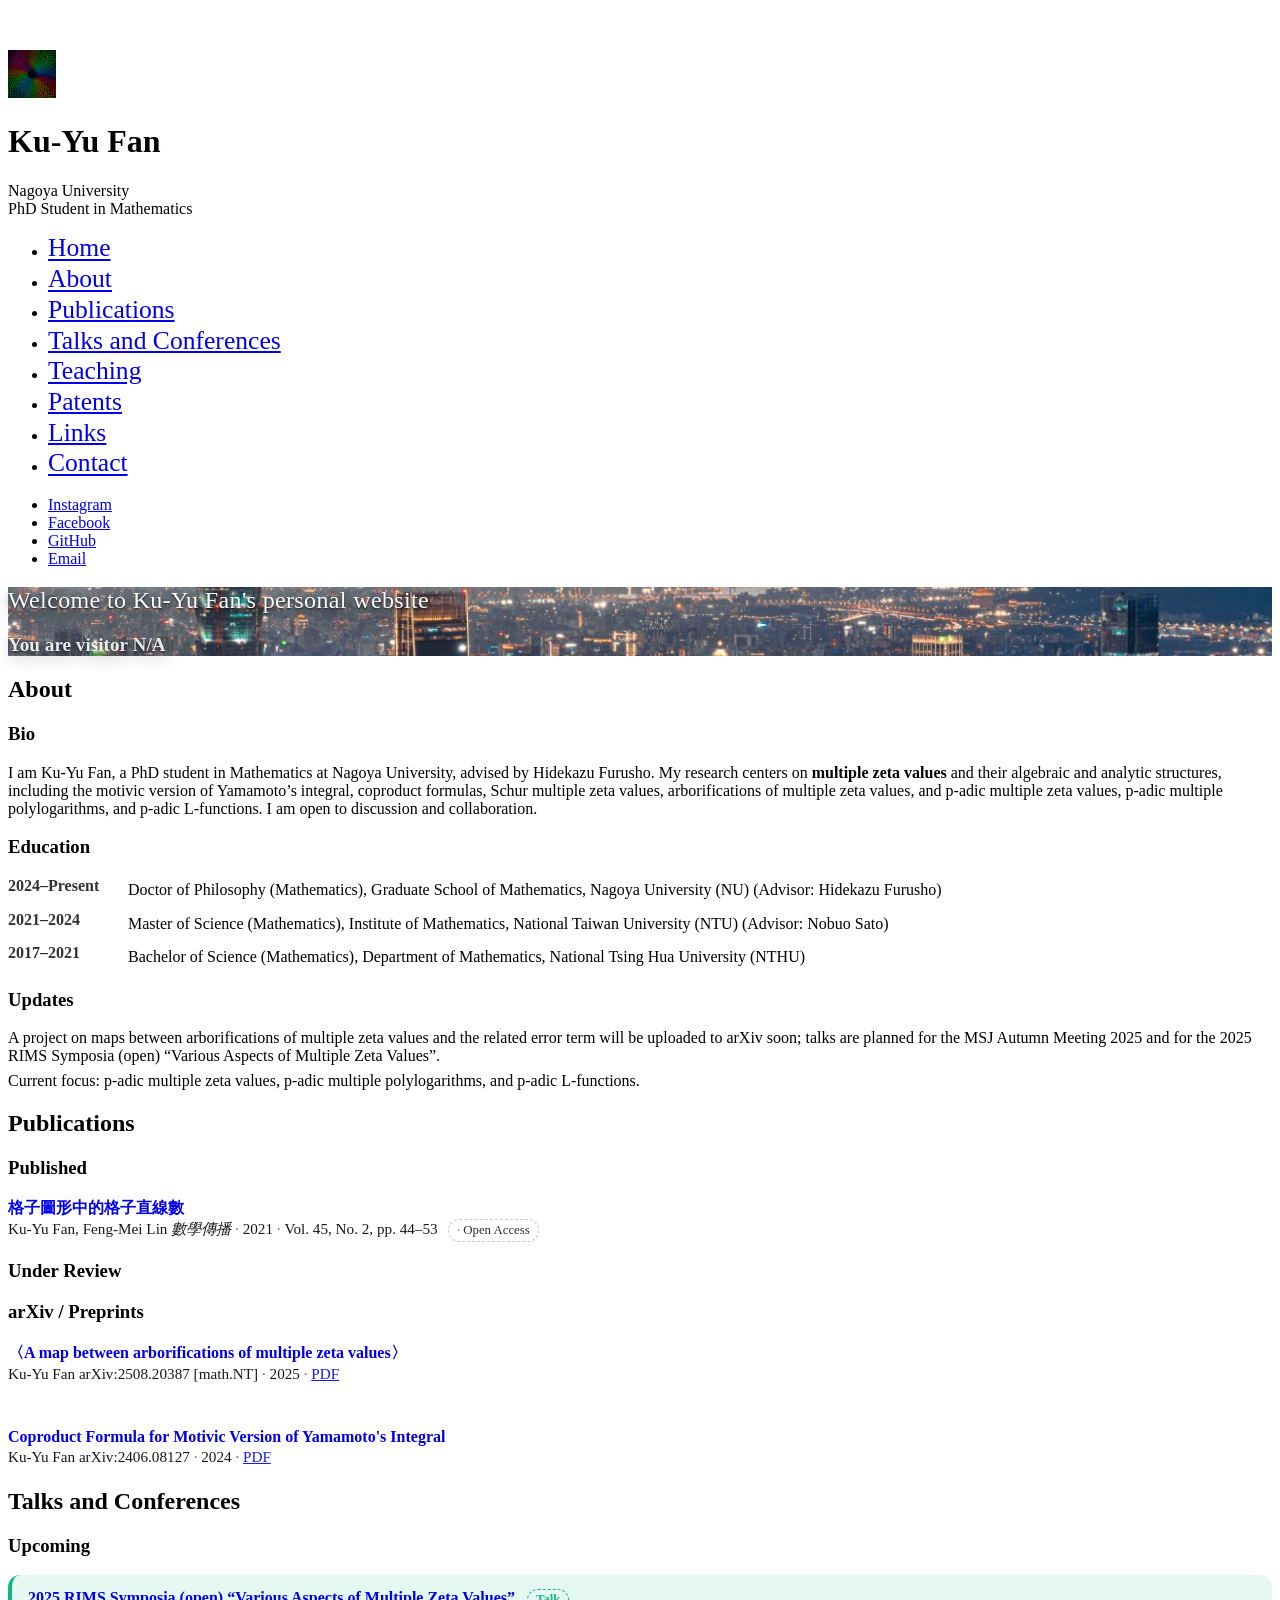
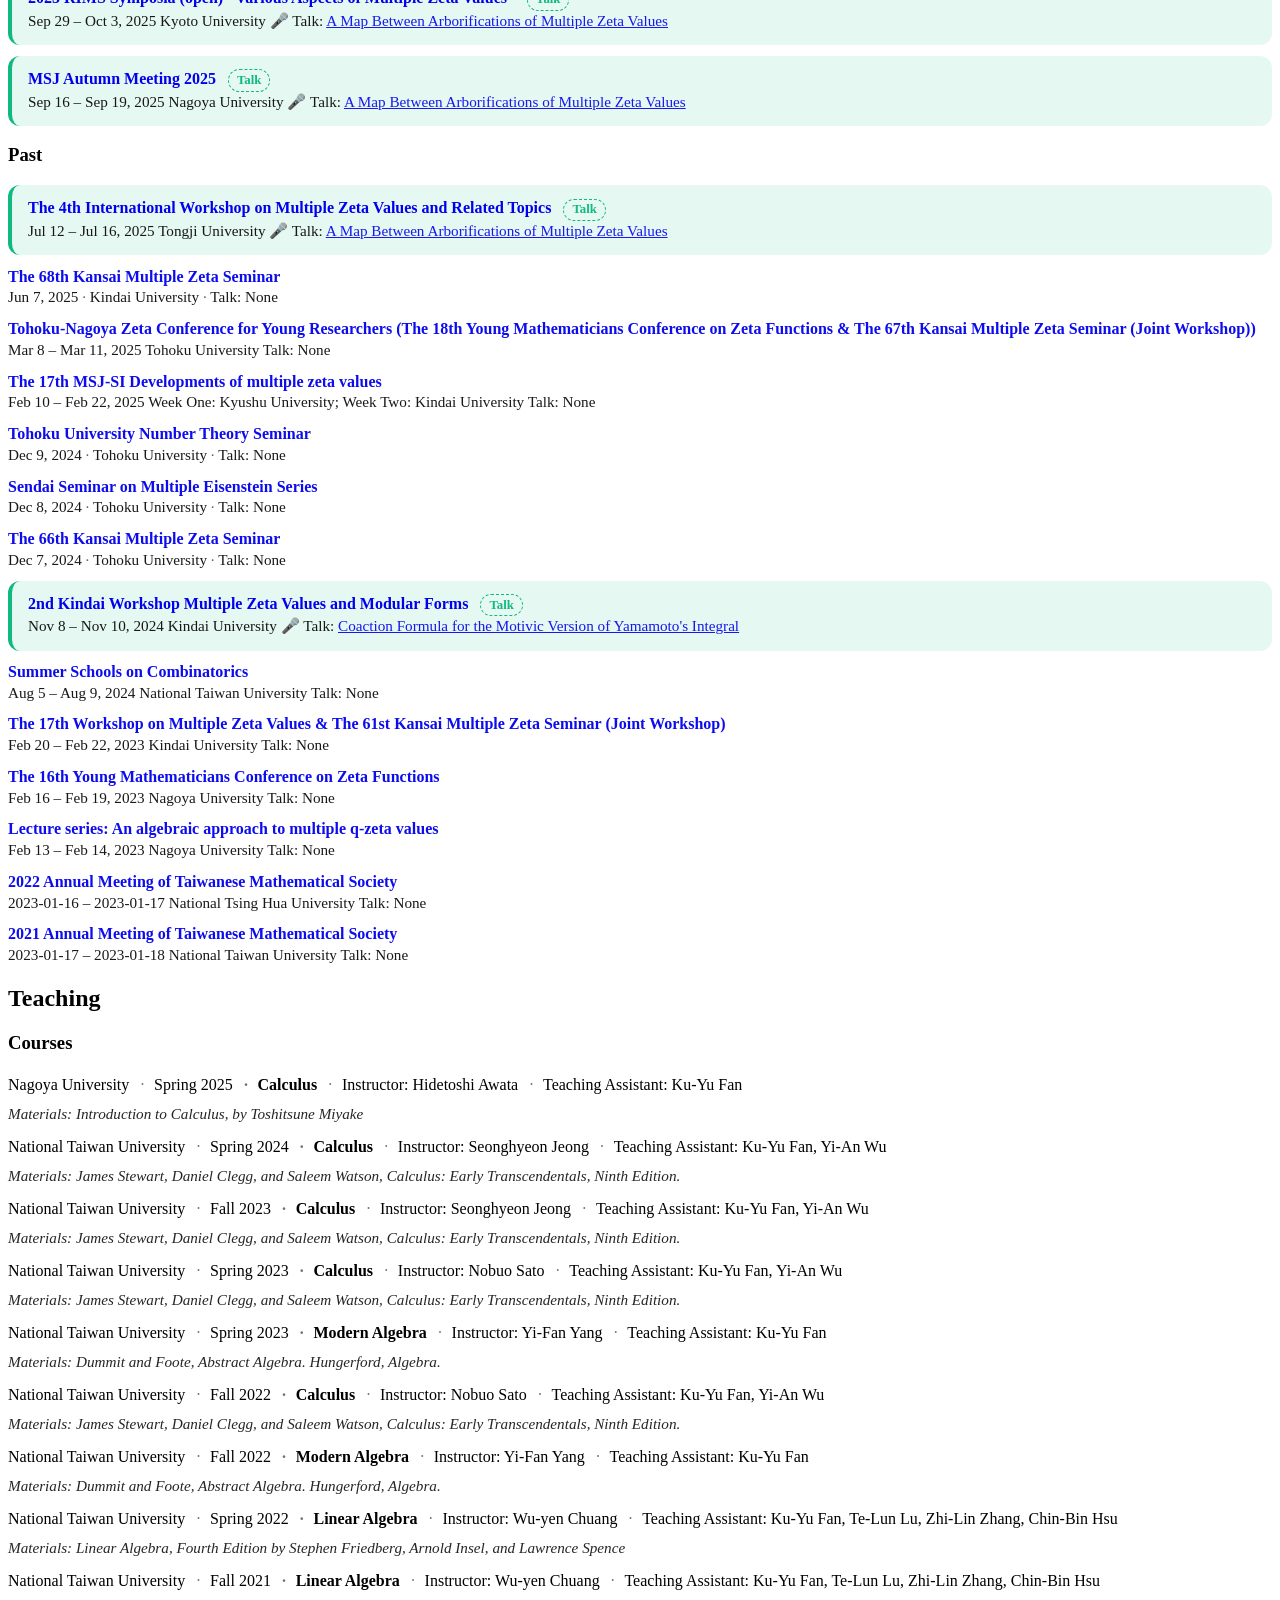
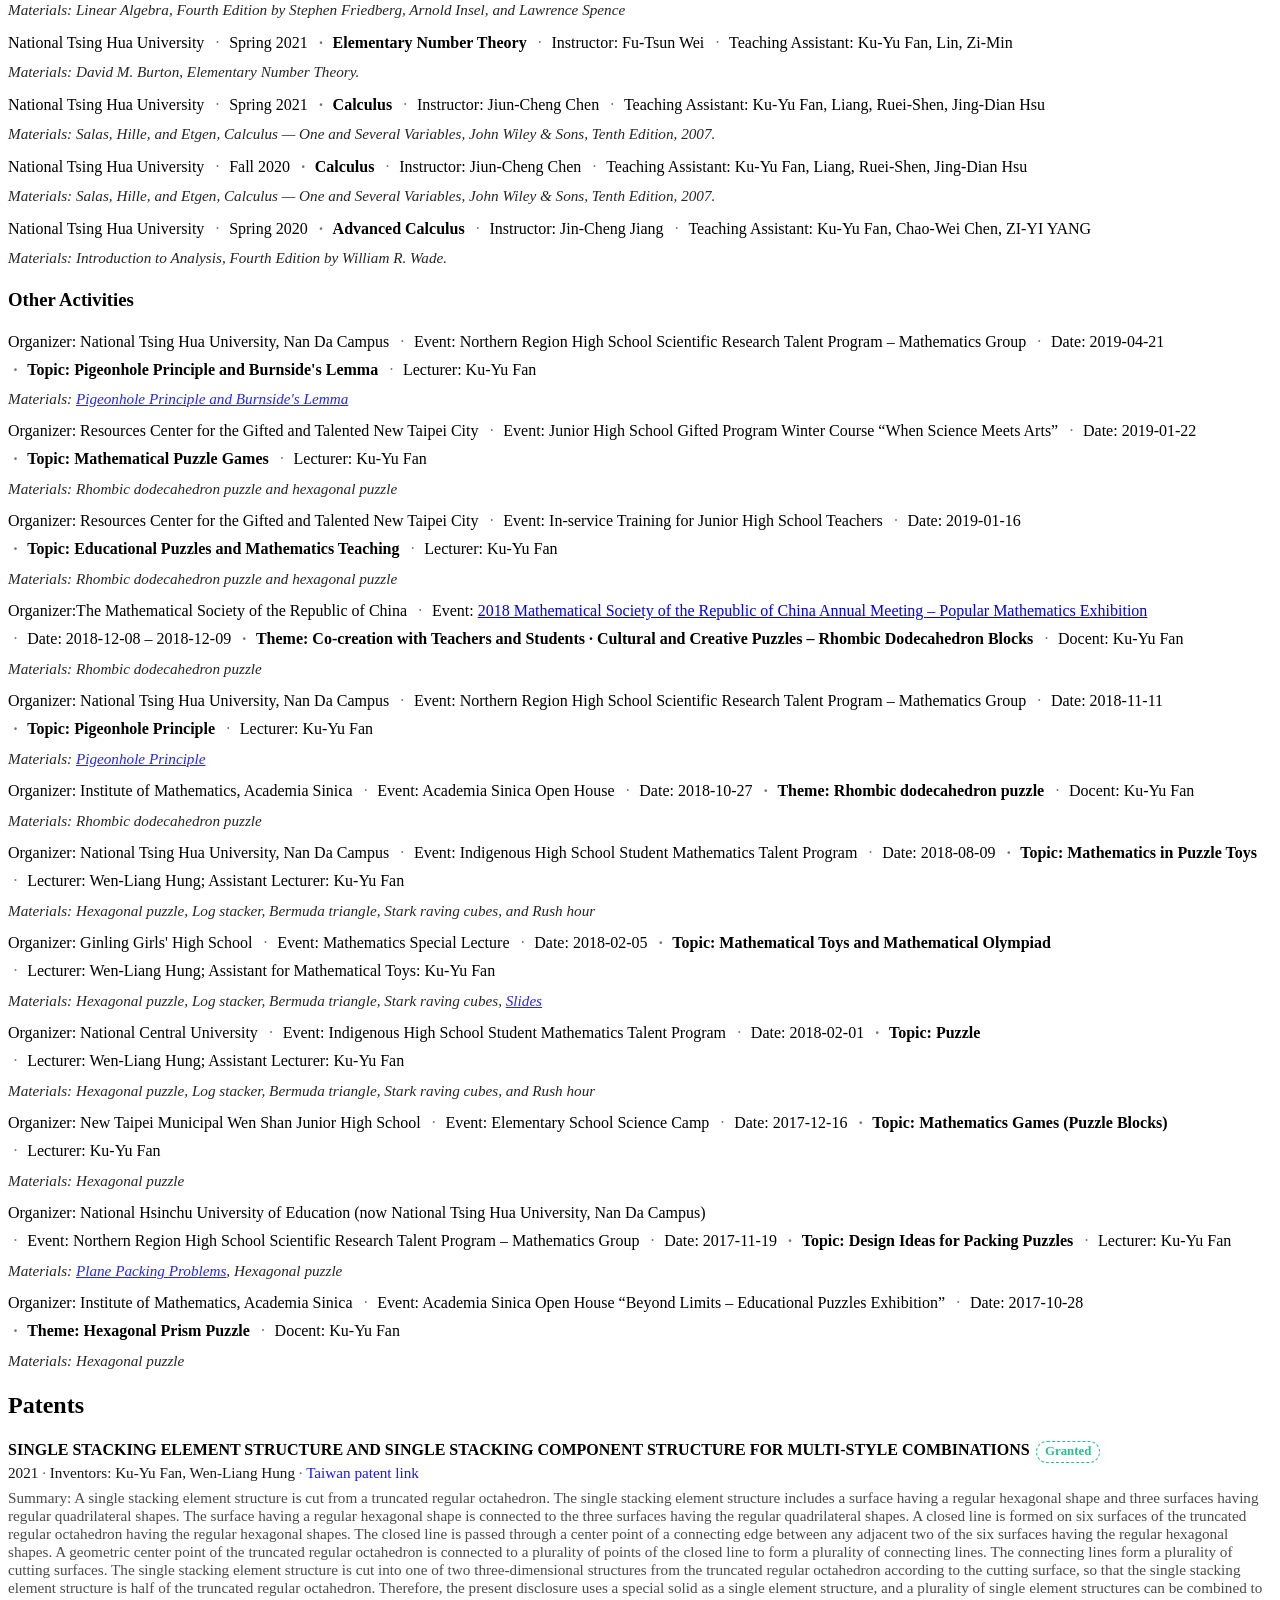
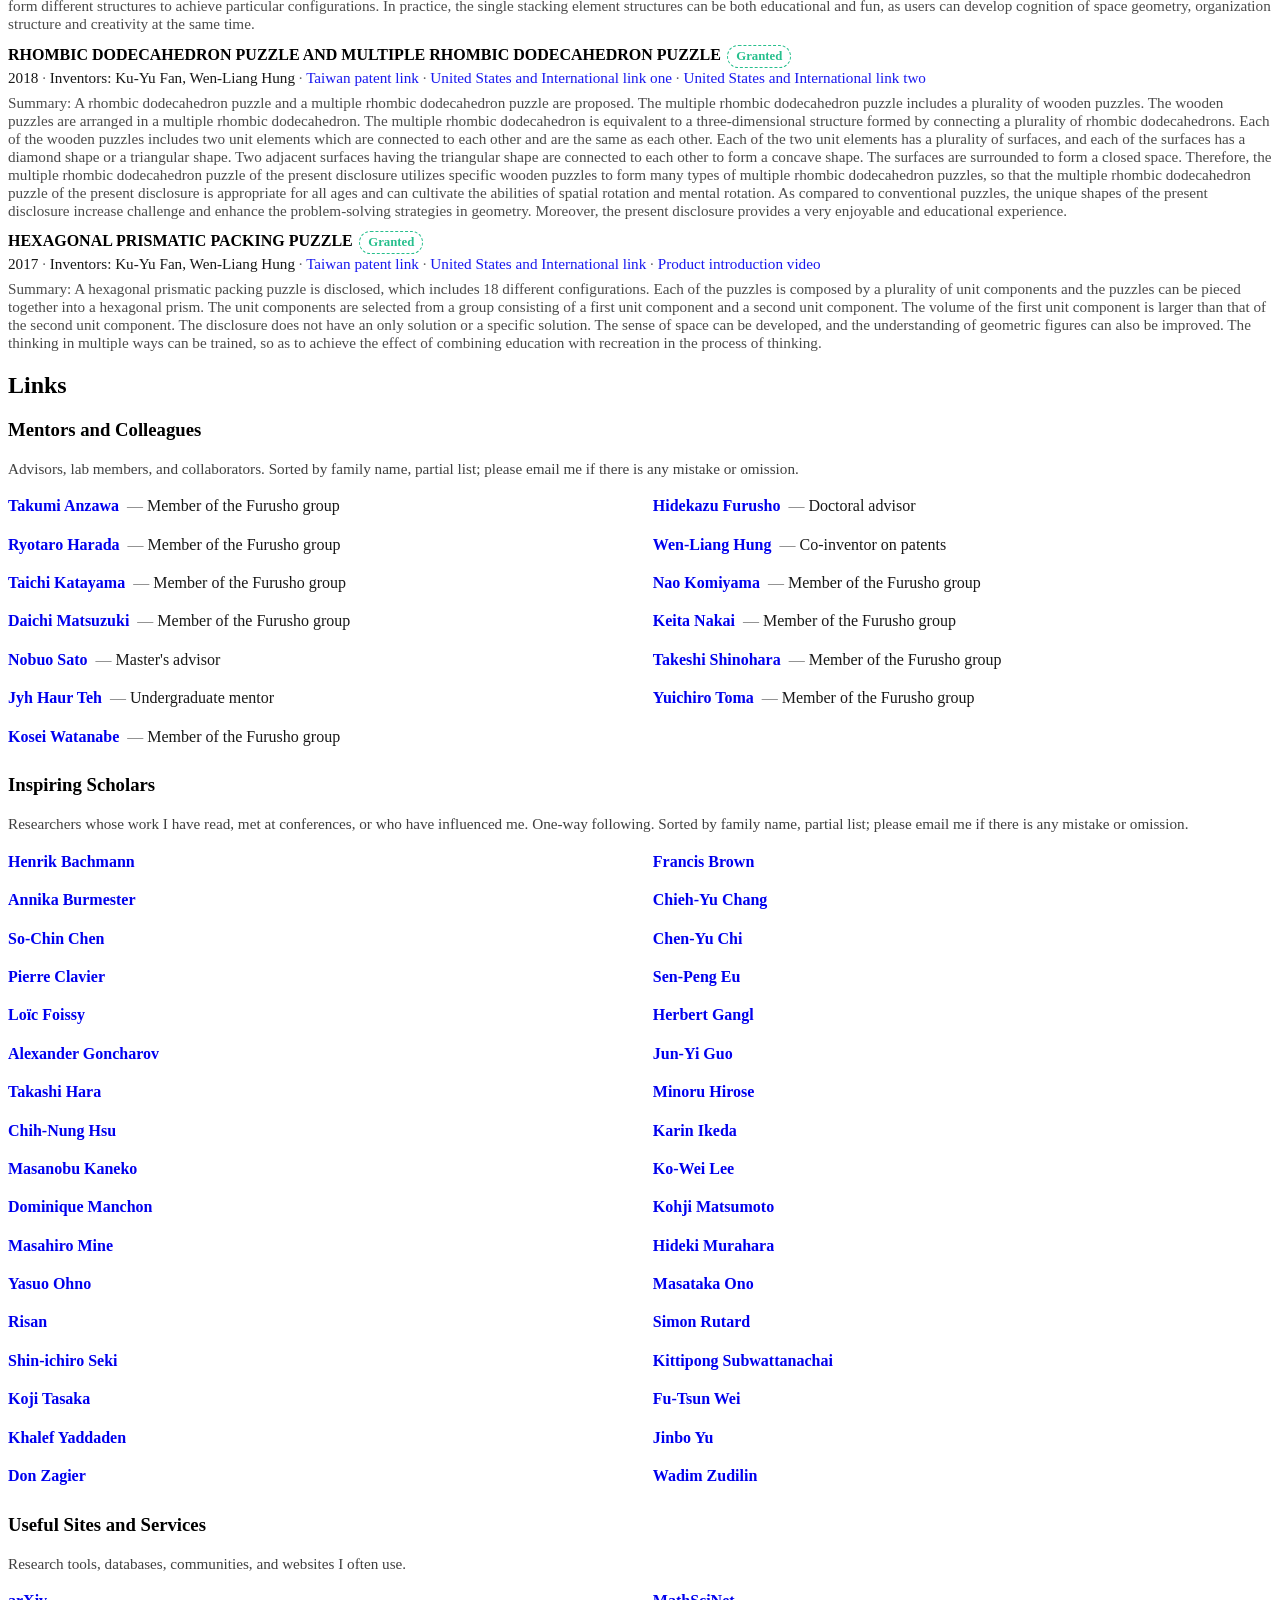
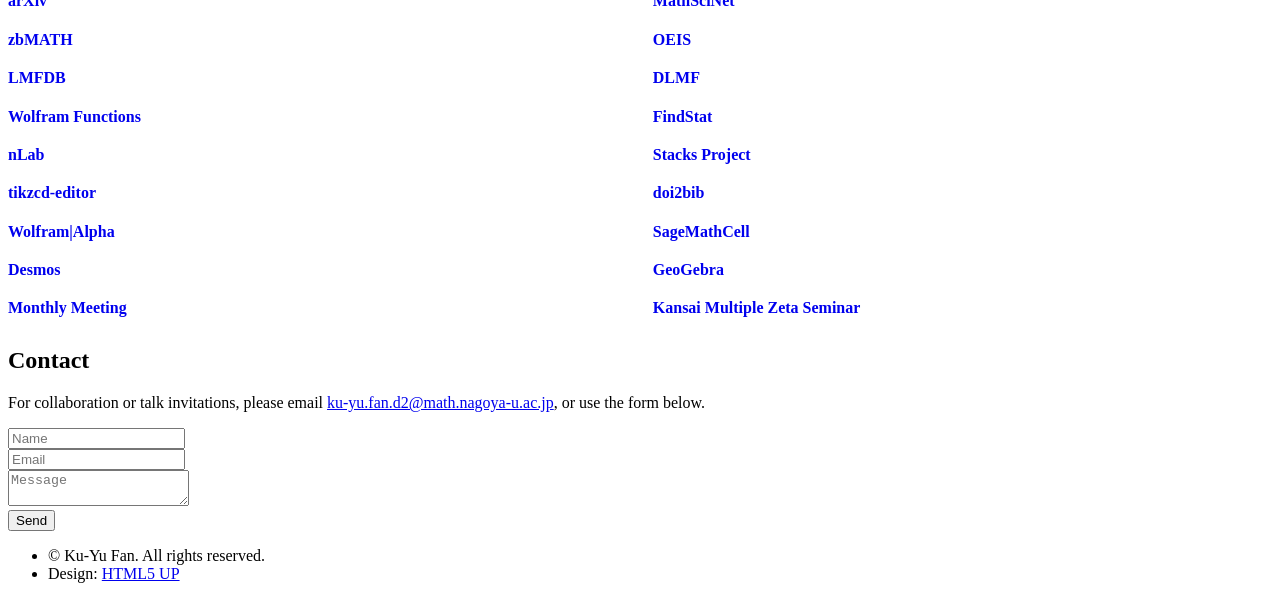
==== commit 07ddbb22: "Update index.html" ====
--- a/index.html
+++ b/index.html
@@ -4,7 +4,7 @@
 <title>Redirecting…</title>
 <link rel="canonical" href="https://kuyufan.github.io/zhHP.html">
 <meta name="robots" content="noindex">
-
+<meta name="google-site-verification" content="uz2hu3mmbCt_ZjfWcoyVA33Bct3wLRfq_0o6JyUN3wQ" />
 <script>
   (function () {
     var basePath = ''; // 若是子路徑站（例如 /myrepo/），改成 '/myrepo/'
